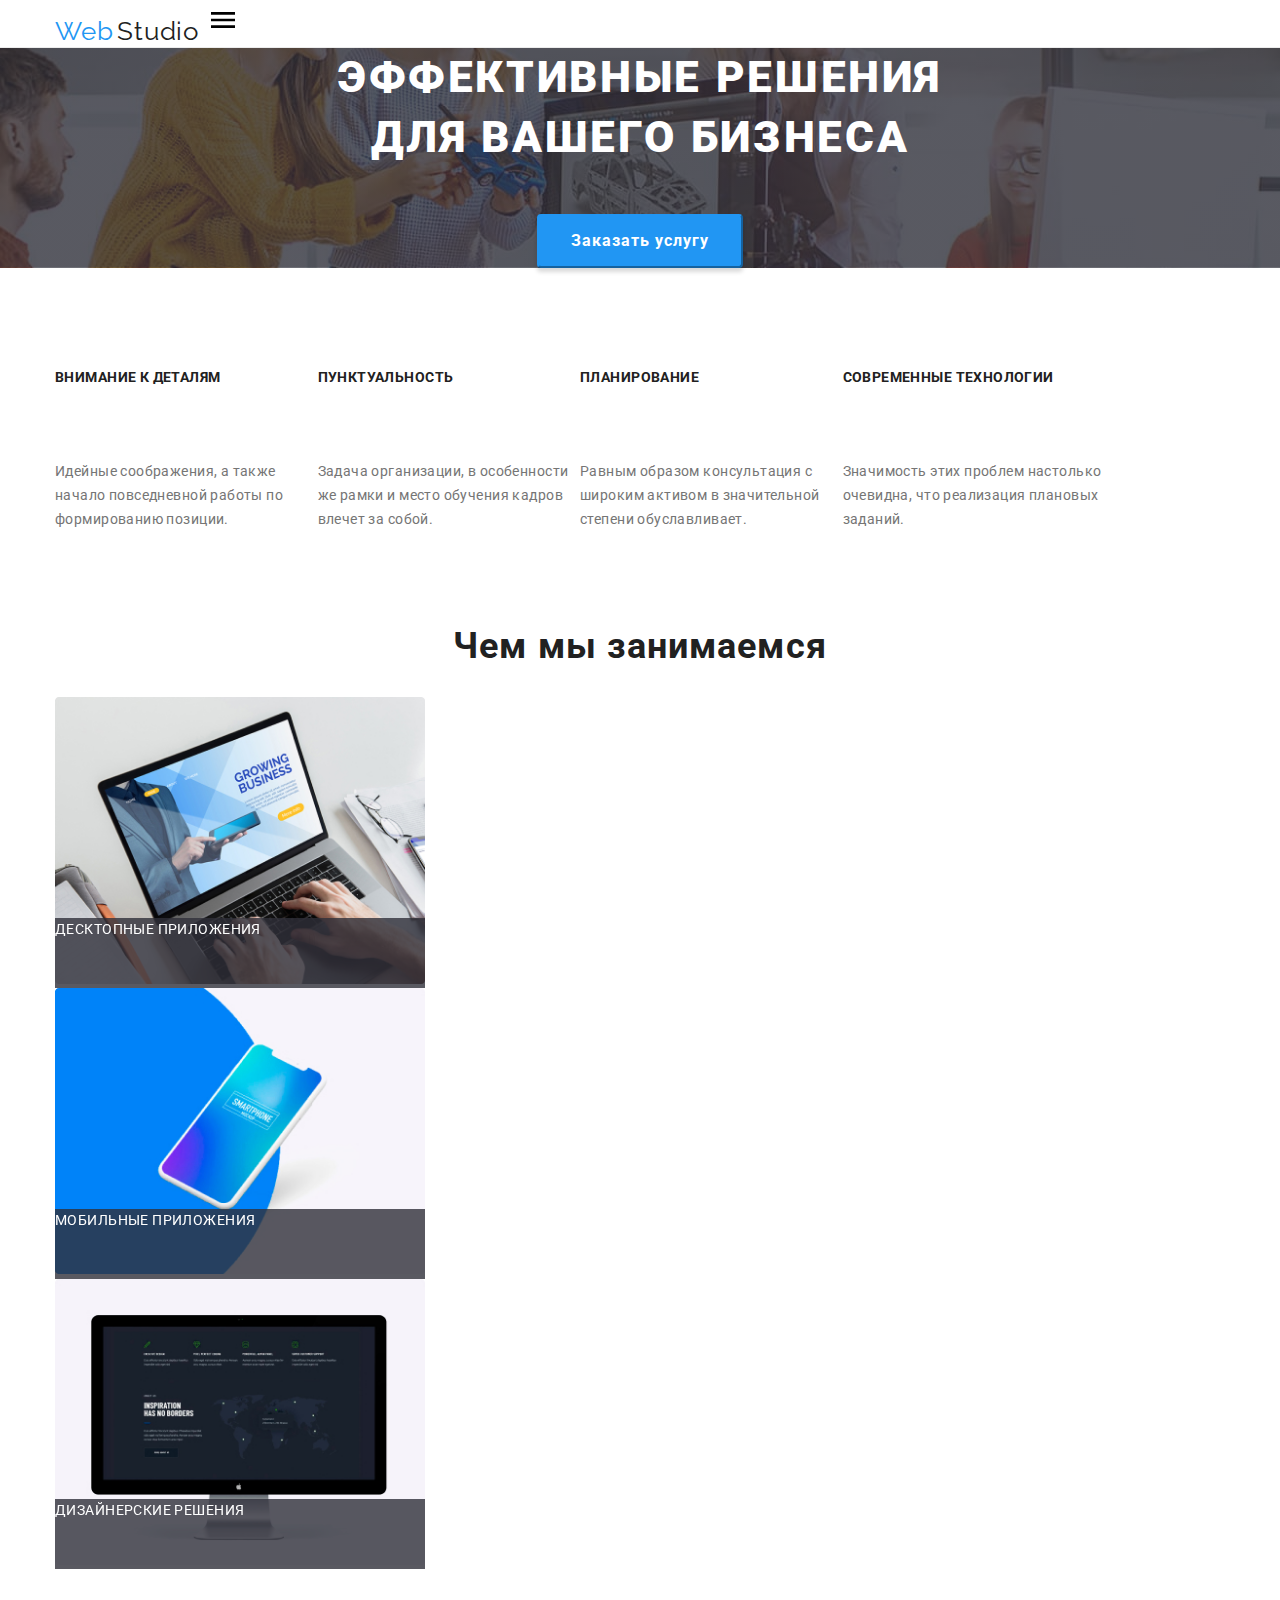
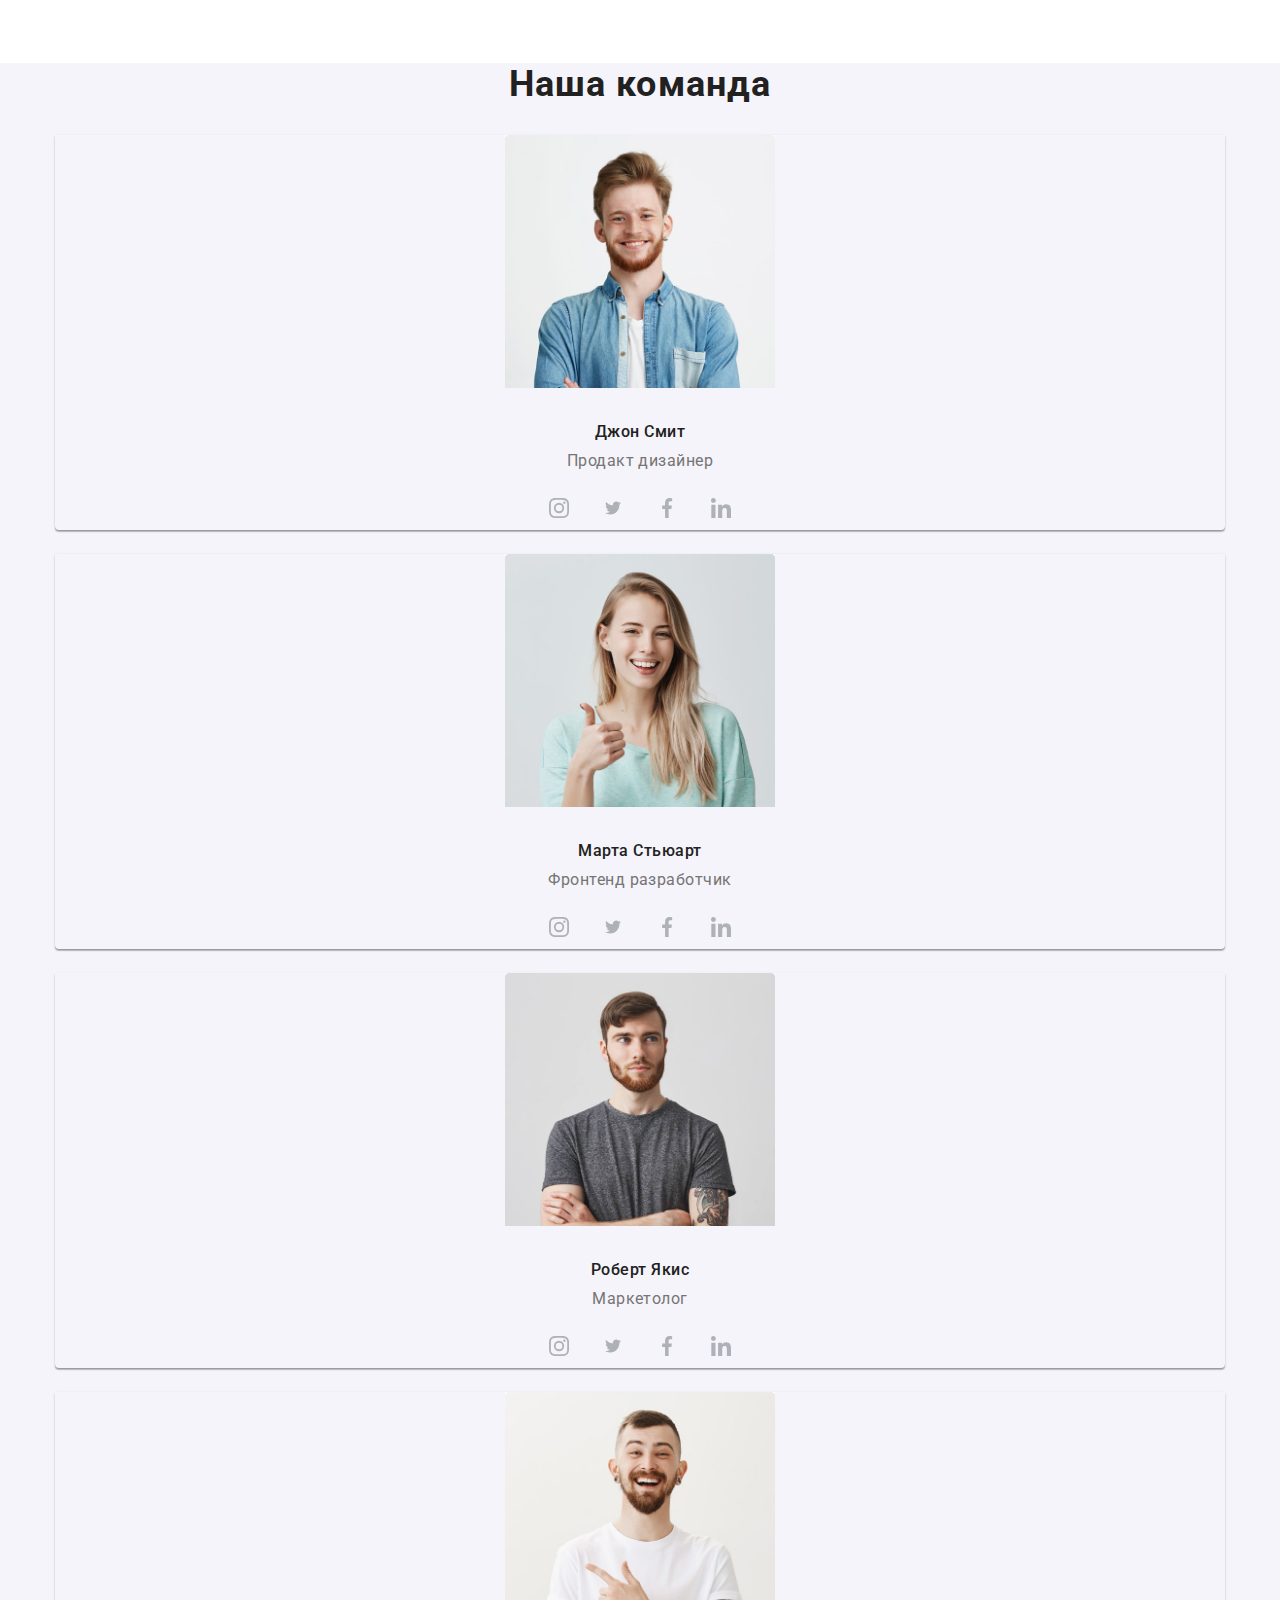
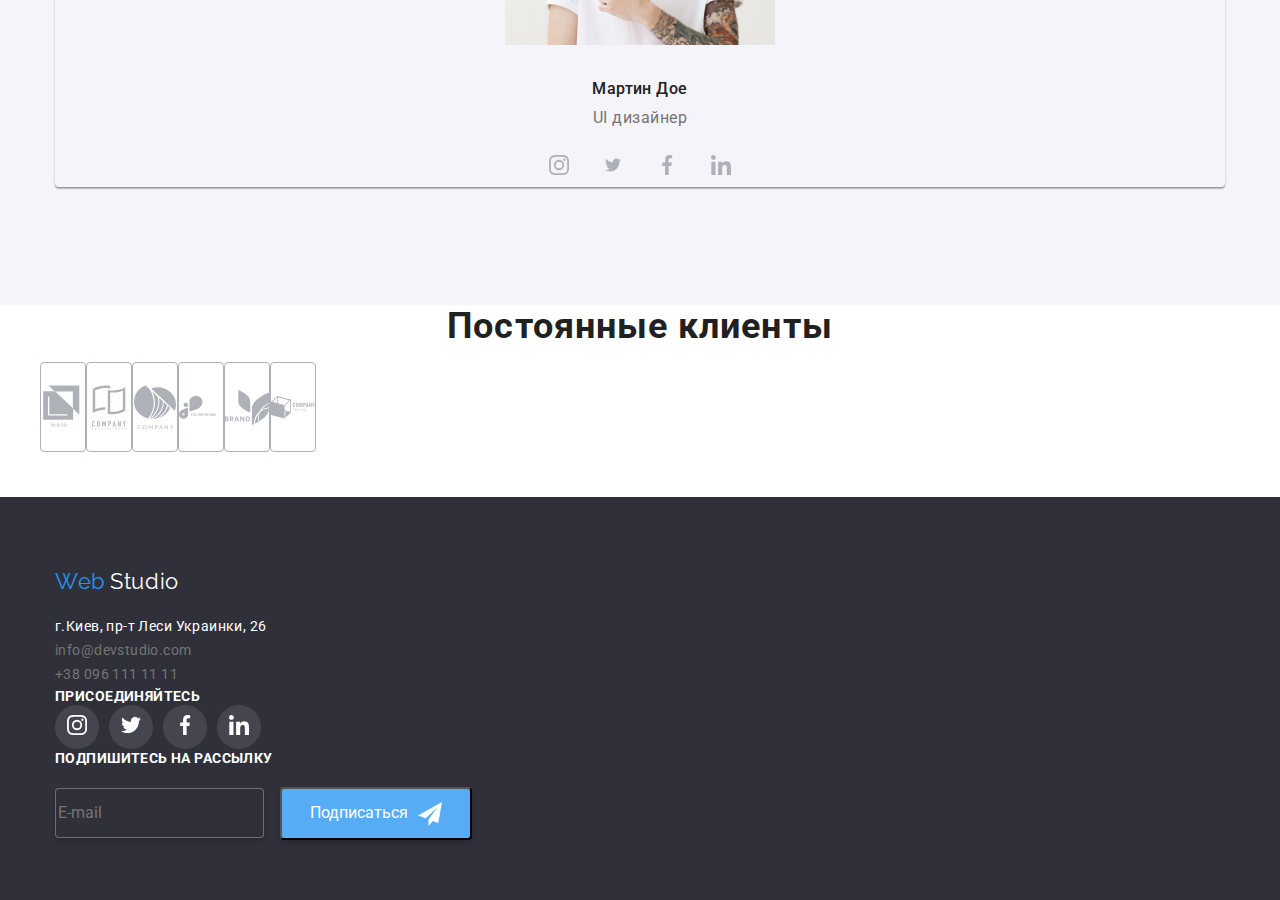
==== index.html @ 60af939c "начало" ====
<!DOCTYPE html>
<html lang="ru">
	<head>
		<meta charset="UTF-8" />
		<meta name="viewport" content="width=device-width, initial-scale=1.0" />
		<title>Web Studio</title>
		<link
			href="https://fonts.googleapis.com/css2?family=Raleway:wght@700&family=Roboto:wght@400;500;700;900&display=swap"
			rel="stylesheet"
		/>
		<link
			rel="stylesheet"
			href="https://cdnjs.cloudflare.com/ajax/libs/modern-normalize/0.6.0/modern-normalize.min.css"
		/>
		<link rel="stylesheet" href="./css/main.min.css" />
	</head>
	<body class="page">
		<header class="page-header">
			<div class="container">
				<nav class="main-nav">
					<a class="main-logo" href="./index.html">
						<span class="logo-partone">Web</span>
						<span class="logo-parttwo">Studio</span>
					</a>
					<button
						type="button"
						class="burger-button"
						aria-expanded="false"
						aria-controls="burger-container"
						data-menu-button
					>
						<svg width="40" height="40" aria-label="Переключатель мобильного меню">
							<use class="burger-menu" href="./images/sprite.svg#icon-menu"></use>
							<use class="burger-close" href="./images/sprite.svg#icon-close"></use>
						</svg>
					</button>
					<div class="burger-container" id="burger-container" data-menu>
						<ul class="site-nav">
							<li class="item"><a href="#" class="link current">Студия</a></li>
							<li class="item">
								<a href="./portfolio.html" class="link">Портфолио</a>
							</li>
							<li class="item"><a href="#" class="link">Контакты</a></li>
						</ul>
						<ul class="auth-nav">
							<li class="itemnav">
								<a href="mailto:info@devstudio.com" class="link">
									<svg class="icon-mail" width="20px" height="20px">
										<use href="./images/sprite.svg#icon-mail"></use>
									</svg>
									info@devstudio.com
								</a>
							</li>
							<li class="itemnav">
								<a href="tel:+380961111111" class="link">
									<svg class="icon-phone" width="20px" height="20px">
										<use href="./images/sprite.svg#icon-phone"></use>
									</svg>
									+38 096 111 11 11
								</a>
							</li>
						</ul>
					</div>
				</nav>
			</div>
		</header>
		<main>
			<!--Герой-->
			<section class="hero">
				<h1 class="hero-title">
					эффективные решения
					<br />
					для вашего бизнеса
				</h1>
				<button class="button" data-modal-open>Заказать услугу</button>
				<div class="backdrop is-hidden" data-modal>
					<div class="modal">
						<span class="modal-title">
							Оставьте свои данные, мы вам перезвоним
						</span>
						<form class="form">
							<label class="form-field">
								<input class="form-input" type="text" name="name" placeholder=" " />
								<span class="form-label">Имя</span>
								<svg class="icon-modal" width="18px" height="18px">
									<use href="./images/sprite-three.svg#icon-person-black"></use>
								</svg>
							</label>
							<label class="form-field">
								<input class="form-input" type="tel" name="tel" placeholder=" " />
								<span class="form-label">Телефон</span>
								<svg class="icon-modal" width="18px" height="18px">
									<use href="./images/sprite-three.svg#icon-phone-black"></use>
								</svg>
							</label>
							<label class="form-field">
								<input class="form-input" type="email" name="mail" placeholder=" " />
								<span class="form-label">Почта</span>
								<svg class="icon-modal" width="18px" height="18px">
									<use href="./images/sprite-three.svg#icon-email-black"></use>
								</svg>
							</label>
							<div>
								<textarea
									class="textarea"
									name="textarea"
									id="textarea"
									cols="30"
									rows="8"
									placeholder="Comments"
								></textarea>
							</div>
							<div class="form-field">
								<label class="checkbox-text">
									<input class="checkbox" type="checkbox" name="policy" />
									<span class="icon-check"></span>
									Соглашаюсь с рассылкой и принимаю&nbsp;
									<a class="contract" href="#">Условия договора</a>
								</label>
							</div>
							<button type="submit" class="send">Отправить</button>
							<button class="close" aria-label="Закрыть модальное окно" data-modal-close>
								<svg class="icon-close">
									<use href="./images/sprite-three.svg#icon-close-black"></use>
								</svg>
							</button>
						</form>
					</div>
				</div>
			</section>

			<!-- Преимущества -->
			<section class="section-feature">
				<div class="container">
					<h2 class="section-title">
						<span class="white-font">Наши преимущества</span>
					</h2>
					<ul class="feature-list">
						<li class="feature-box">
							<h3 class="feature-title">Внимание к деталям</h3>
							<p class="text">
								Идейные соображения, а также начало повседневной работы по формированию позиции.
							</p>
						</li>
						<li class="feature-box">
							<h3 class="feature-title">Пунктуальность</h3>
							<p class="text">
								Задача организации, в особенности же рамки и место обучения кадров влечет за собой.
							</p>
						</li>
						<li class="feature-box">
							<h3 class="feature-title">Планирование</h3>
							<p class="text">
								Равным образом консультация с широким активом в значительной степени обуславливает.
							</p>
						</li>
						<li class="feature-box">
							<h3 class="feature-title">Современные технологии</h3>
							<p class="text">
								Значимость этих проблем настолько очевидна, что реализация плановых заданий.
							</p>
						</li>
					</ul>
				</div>
			</section>

			<!-- Чем мы занимаемся -->
			<section class="section-work">
				<div class="container">
					<h2 class="section-title">Чем мы занимаемся</h2>
					<ul class="work-list">
						<li class="work-box">
							<img src="./images/img-laptop.jpg" alt="Ноутбук" width="370" />
							<p class="work-title">Десктопные приложения</p>
						</li>
						<li class="work-box">
							<img src="./images/img-fone.jpg" alt="Телефон" width="370" />
							<p class="work-title">Мобильные приложения</p>
						</li>
						<li class="work-box">
							<img src="./images/img-computer.jpg" alt="Компьютер" width="370" />
							<p class="work-title">Дизайнерские решения</p>
						</li>
					</ul>
				</div>
			</section>

			<!-- Наша команда -->
			<section class="section-team">
				<div class="container">
					<h2 class="section-title">Наша команда</h2>
					<ul class="team-list">
						<li class="team-card">
							<img src="./images/john.jpg" alt="Джон Смит" width="270" />
							<h3 class="team-title">Джон Смит</h3>
							<p class="team-text">Продакт дизайнер</p>
							<ul class="team-media">
								<li class="icon-media">
									<a href="#" class="social-link" aria-label="Сылка на Instagram">
										<svg class="icon-instagram">
											<use href="./images/sprite.svg#icon-instagram"></use>
										</svg>
									</a>
								</li>
								<li class="icon-media">
									<a href="#" class="social-link" aria-label="Сылка на Twitter">
										<svg class="icon-twitter">
											<use href="./images/sprite.svg#icon-twitter"></use>
										</svg>
									</a>
								</li>
								<li class="icon-media">
									<a href="#" class="social-link" aria-label="Сылка на Facebook">
										<svg class="icon-facebook">
											<use href="./images/sprite.svg#icon-facebook"></use>
										</svg>
									</a>
								</li>
								<li class="icon-media">
									<a href="#" class="social-link" aria-label="Сылка на LinkedIn">
										<svg class="icon-linkedin">
											<use href="./images/sprite.svg#icon-linkedin"></use>
										</svg>
									</a>
								</li>
							</ul>
						</li>
						<li class="team-card">
							<img src="./images/marta.jpg" alt="Марта Стьюарт" width="270" />
							<h3 class="team-title">Марта Стьюарт</h3>
							<p class="team-text">Фронтенд разработчик</p>
							<ul class="team-media">
								<li class="icon-media">
									<a href="#" class="social-link" aria-label="Сылка на Instagram">
										<svg class="icon-instagram">
											<use href="./images/sprite.svg#icon-instagram"></use>
										</svg>
									</a>
								</li>
								<li class="icon-media">
									<a href="#" class="social-link" aria-label="Сылка на Twitter">
										<svg class="icon-twitter">
											<use href="./images/sprite.svg#icon-twitter"></use>
										</svg>
									</a>
								</li>
								<li class="icon-media">
									<a href="#" class="social-link" aria-label="Сылка на Facebook">
										<svg class="icon-facebook">
											<use href="./images/sprite.svg#icon-facebook"></use>
										</svg>
									</a>
								</li>
								<li class="icon-media">
									<a href="#" class="social-link" aria-label="Сылка на LinkedIn">
										<svg class="icon-linkedin">
											<use href="./images/sprite.svg#icon-linkedin"></use>
										</svg>
									</a>
								</li>
							</ul>
						</li>
						<li class="team-card">
							<img src="./images/robert.jpg" alt="Роберт Якис" width="270" />
							<h3 class="team-title">Роберт Якис</h3>
							<p class="team-text">Маркетолог</p>
							<ul class="team-media">
								<li class="icon-media">
									<a href="#" class="social-link" aria-label="Сылка на Instagram">
										<svg class="icon-instagram">
											<use href="./images/sprite.svg#icon-instagram"></use>
										</svg>
									</a>
								</li>
								<li class="icon-media">
									<a href="#" class="social-link" aria-label="Сылка на Twitter">
										<svg class="icon-twitter">
											<use href="./images/sprite.svg#icon-twitter"></use>
										</svg>
									</a>
								</li>
								<li class="icon-media">
									<a href="#" class="social-link" aria-label="Сылка на Facebook">
										<svg class="icon-facebook">
											<use href="./images/sprite.svg#icon-facebook"></use>
										</svg>
									</a>
								</li>
								<li class="icon-media">
									<a href="#" class="social-link" aria-label="Сылка на LinkedIn">
										<svg class="icon-linkedin">
											<use href="./images/sprite.svg#icon-linkedin"></use>
										</svg>
									</a>
								</li>
							</ul>
						</li>
						<li class="team-card">
							<img src="./images/martin.jpg" alt="Мартин Дое" width="270" />
							<h3 class="team-title">Мартин Дое</h3>
							<p class="team-text">UI дизайнер</p>
							<ul class="team-media">
								<li class="icon-media">
									<a href="#" class="social-link" aria-label="Сылка на Instagram">
										<svg class="icon-instagram">
											<use href="./images/sprite.svg#icon-instagram"></use>
										</svg>
									</a>
								</li>
								<li class="icon-media">
									<a href="#" class="social-link" aria-label="Сылка на Twitter">
										<svg class="icon-twitter">
											<use href="./images/sprite.svg#icon-twitter"></use>
										</svg>
									</a>
								</li>
								<li class="icon-media">
									<a href="#" class="social-link" aria-label="Сылка на Facebook">
										<svg class="icon-facebook">
											<use href="./images/sprite.svg#icon-facebook"></use>
										</svg>
									</a>
								</li>
								<li class="icon-media">
									<a href="#" class="social-link" aria-label="Сылка на LinkedIn">
										<svg class="icon-linkedin">
											<use href="./images/sprite.svg#icon-linkedin"></use>
										</svg>
									</a>
								</li>
							</ul>
						</li>
					</ul>
				</div>
			</section>

			<!-- Клиенты -->
			<section class="section-clients">
				<div class="container">
					<h2 class="section-title">Постоянные клиенты</h2>
					<ul class="clients-list">
						<li class="clients-box">
							<a class="clients-logo" href="#" aria-label="Клиент 1">
								<svg class="icon-client-one" width="44px" height="49px">
									<use href="./images/sprite.svg#icon-client-one"></use>
								</svg>
							</a>
						</li>
						<li class="clients-box">
							<a class="clients-logo" href="#" aria-label="Клиент 2">
								<svg class="icon-client-two" width="44px" height="49px">
									<use href="./images/sprite.svg#icon-client-two"></use>
								</svg>
							</a>
						</li>
						<li class="clients-box">
							<a class="clients-logo" href="#" aria-label="Клиент 3">
								<svg class="icon-client-three" width="44px" height="49px">
									<use href="./images/sprite.svg#icon-client-three"></use>
								</svg>
							</a>
						</li>
						<li class="clients-box">
							<a class="clients-logo" href="#" aria-label="Клиент 4">
								<svg class="icon-client-four" width="44px" height="49px">
									<use href="./images/sprite.svg#icon-client-four"></use>
								</svg>
							</a>
						</li>
						<li class="clients-box">
							<a class="clients-logo" href="#" aria-label="Клиент 5">
								<svg class="icon-client-five" width="44px" height="49px">
									<use href="./images/sprite.svg#icon-client-five"></use>
								</svg>
							</a>
						</li>
						<li class="clients-box">
							<a class="clients-logo" href="#" aria-label="Клиент 6">
								<svg class="icon-client-six" width="44px" height="49px">
									<use href="./images/sprite.svg#icon-client-six"></use>
								</svg>
							</a>
						</li>
					</ul>
				</div>
			</section>
		</main>

		<!-- Подвал -->
		<footer class="footer">
			<div class="container">
				<div class="address">
					<div class="footer-address">
						<a class="footer-logo" href="./index.html">
							<span class="logo-partone-bottom">Web</span>
							<span class="revtext-color">Studio</span>
						</a>
						<address>
							<p class="footer-text">г.Киев, пр-т Леси Украинки, 26</p>
						</address>
						<address>
							<a href="mailto:info@devstudio.com" class="link">info@devstudio.com</a>
							<br />
							<a href="tel:+380961111111" class="link">+38 096 111 11 11</a>
						</address>
					</div>
					<div class="footer-media">
						<b class="media-title">Присоединяйтесь</b>
						<ul class="media-connect">
							<li class="connect-link">
								<a href="#" class="footer-link" aria-label="Сылка на Instagram">
									<svg class="instagram-footer">
										<use href="./images/sprite-footer.svg#icon-instagram-footer"></use>
									</svg>
								</a>
							</li>
							<li class="connect-link">
								<a href="#" class="footer-link" aria-label="Сылка на Twitter">
									<svg class="twitter-footer">
										<use href="./images/sprite-footer.svg#icon-twitter-footer"></use>
									</svg>
								</a>
							</li>
							<li class="connect-link">
								<a href="#" class="footer-link" aria-label="Сылка на Facebook">
									<svg class="facebook-footer">
										<use href="./images/sprite-footer.svg#icon-facebook-footer"></use>
									</svg>
								</a>
							</li>
							<li class="connect-link">
								<a href="#" class="footer-link" aria-label="Сылка на LinkedIn">
									<svg class="linkedin-footer">
										<use href="./images/sprite-footer.svg#icon-linkedin-footer"></use>
									</svg>
								</a>
							</li>
						</ul>
					</div>
					<div class="footer-join">
						<b class="join-title">Подпишитесь на рассылку</b>
						<div>
							<label><input class="footer-input" type="email" name="mail" placeholder="E-mail" /></label>
							<button type="submit" class="join-send">
								Подписаться
								<svg class="join-icon">
									<use href="./images/sprite-three.svg#icon-icon-send"></use>
								</svg>
							</button>
						</div>
					</div>
				</div>
			</div>
		</footer>
		<script src="./js/burger.js"></script>
		<script src="./js/modal.js"></script>
	</body>
</html>
---- css/main.min.css ----
body{margin:0;font-family:Roboto, sans-serif}a{text-decoration:none}ul{list-style-type:none;margin-top:0px;margin-bottom:0px;-webkit-padding-start:0px;padding-inline-start:0px}img{margin-bottom:0px}.text{margin-top:0;margin-bottom:0;font-weight:400;font-size:14px;line-height:1.71;letter-spacing:0.03em}.container{padding-left:15px;padding-right:15px;margin-left:auto;margin-right:auto}@media screen and (min-width: 480px){.container{width:480px}}@media screen and (min-width: 768px){.container{width:768px}}@media screen and (min-width: 1200px){.container{width:1200px}}.page-header{border-bottom:1px solid #ececec}.main-nav{position:relative}@media screen and (max-width: 767px){.main-nav{display:-webkit-box;display:-ms-flexbox;display:flex;-webkit-box-align:center;-ms-flex-align:center;align-items:center;-webkit-box-pack:justify;-ms-flex-pack:justify;justify-content:space-between}}@media screen and (max-width: 1199px){.main-logo{padding-top:15px;padding-bottom:15px}}@media screen and (min-width: 1200px){.main-logo{padding-top:24px;padding-bottom:25px}}.logo-partone{color:#2196f3;font-family:Raleway, sans-serif}@media screen and (max-width: 1199px){.logo-partone{font-size:24px;line-height:1.17;letter-spacing:0.03em}}@media screen and (min-width: 1200px){.logo-partone{font-size:26px;line-height:1.19;letter-spacing:0.03em}}.logo-parttwo{color:#212121;font-family:Raleway, sans-serif}@media screen and (max-width: 1199px){.logo-parttwo{font-size:24px;line-height:1.17;letter-spacing:0.03em}}@media screen and (min-width: 1200px){.logo-parttwo{font-size:26px;line-height:1.19;letter-spacing:0.03em}}.burger-button{display:-webkit-inline-box;display:-ms-inline-flexbox;display:inline-flex;padding:0;border:none;background-color:transparent}.burger-button:hover{fill:#2196f3}.burger-button .burger-close{display:none}.burger-button.is-open .burger-close{display:block}.burger-button.is-open .burger-menu{display:none}.burger-container{display:none;position:absolute;top:100%;background-color:#fff;-webkit-box-shadow:0px 1px 3px rgba(0,0,0,0.16),0px 2px 4px rgba(0,0,0,0.08),0px 4px 8px rgba(0,0,0,0.04);box-shadow:0px 1px 3px rgba(0,0,0,0.16),0px 2px 4px rgba(0,0,0,0.08),0px 4px 8px rgba(0,0,0,0.04)}.burger-container.is-open{display:block;width:100%;text-align:center}.site-nav{display:block;padding-top:40px;padding-bottom:40px}.item{padding-top:20px;padding-bottom:20px}.item .link{color:#212121;font-weight:500;font-size:14px;line-height:1.14;letter-spacing:0.02em}.item .link:hover,.item .link:focus{color:#2196f3;-webkit-transition:250ms cubic-bezier(0.4, 0, 0.2, 1);transition:250ms cubic-bezier(0.4, 0, 0.2, 1)}.link.current{position:relative;padding-bottom:8px;color:#2196f3}.link.current::after{content:"";position:absolute;width:100%;height:4px;left:0;bottom:0;border-radius:2px;background-color:#2196f3}.auth-nav{display:block;padding-bottom:60px}.itemnav:not(:last-child){padding-bottom:16px}.itemnav .link{display:-webkit-box;display:-ms-flexbox;display:flex;-webkit-box-align:center;-ms-flex-align:center;align-items:center;-webkit-box-pack:center;-ms-flex-pack:center;justify-content:center;color:#757575;font-weight:500;font-size:14px;line-height:1.14;letter-spacing:0.02em}.itemnav .link:hover,.itemnav .link:focus{color:#2196f3;-webkit-transition:250ms cubic-bezier(0.4, 0, 0.2, 1);transition:250ms cubic-bezier(0.4, 0, 0.2, 1)}.icon-mail{margin-right:10px;fill:#757575}.icon-phone{margin-right:10px;fill:#757575}.itemnav .link:hover .icon-mail{fill:#2196f3;-webkit-transition:250ms cubic-bezier(0.4, 0, 0.2, 1);transition:250ms cubic-bezier(0.4, 0, 0.2, 1)}.itemnav .link:hover .icon-phone{fill:#2196f3;-webkit-transition:250ms cubic-bezier(0.4, 0, 0.2, 1);transition:250ms cubic-bezier(0.4, 0, 0.2, 1)}.hero{-webkit-box-orient:vertical;-webkit-box-direction:normal;-ms-flex-direction:column;flex-direction:column;background-color:rgba(47,48,58,0.8);text-align:center;-webkit-box-align:center;-ms-flex-align:center;align-items:center;-webkit-box-pack:center;-ms-flex-pack:center;justify-content:center;max-width:100%;margin-left:auto;margin-right:auto;background-image:-webkit-gradient(linear, left top, right top, from(rgba(47,48,58,0.8)), to(rgba(47,48,58,0.8))),url(../images/header.jpg);background-image:linear-gradient(to right, rgba(47,48,58,0.8), rgba(47,48,58,0.8)),url(../images/header.jpg);background-position:50% 50%}.hero-title{margin:0;color:#fff;font-weight:900}@media screen and (max-width: 1199px){.hero-title{font-size:26px;line-height:1.62;letter-spacing:0.06em;text-transform:uppercase}}@media screen and (min-width: 1200px){.hero-title{margin-top:118;margin-bottom:46px;font-size:44px;line-height:1.36;letter-spacing:0.06em;text-transform:uppercase}}.button{padding:10px 32px;color:#fff;background-color:#2196f3;border-radius:4px;border-color:#2196f3;-webkit-box-shadow:0px 4px 4px rgba(0,0,0,0.15);box-shadow:0px 4px 4px rgba(0,0,0,0.15);font-weight:bold;font-size:16px;line-height:1.88;text-align:center;letter-spacing:0.06em;cursor:pointer}.button:hover,.button:focus{background-color:#0a40f3;border-color:#0a40f3;-webkit-transition:250ms cubic-bezier(0.4, 0, 0.2, 1);transition:250ms cubic-bezier(0.4, 0, 0.2, 1)}.backdrop{position:fixed;top:0;left:0;width:100%;height:100%;padding-top:93px;padding-right:15px;padding-left:15px;background-color:rgba(0,0,0,0.2);opacity:1;-webkit-transition:opacity 250ms cubic-bezier(0.4, 0, 0.2, 1);transition:opacity 250ms cubic-bezier(0.4, 0, 0.2, 1);overflow-y:scroll}.backdrop.is-hidden{opacity:0;pointer-events:none}.backdrop.is-hidden .modal{-webkit-transform:translate(-50%, -50%) scale(1.3);transform:translate(-50%, -50%) scale(1.3)}.modal{position:absolute;top:50%;left:50%;-webkit-transform:translate(-50%, -50%) scale(1);transform:translate(-50%, -50%) scale(1);-webkit-transition:-webkit-transform 250ms cubic-bezier(0.4, 0, 0.2, 1);transition:-webkit-transform 250ms cubic-bezier(0.4, 0, 0.2, 1);transition:transform 250ms cubic-bezier(0.4, 0, 0.2, 1);transition:transform 250ms cubic-bezier(0.4, 0, 0.2, 1), -webkit-transform 250ms cubic-bezier(0.4, 0, 0.2, 1);background-color:#fff;padding-top:40px;padding-bottom:40px;padding-left:41px;padding-right:39px;-webkit-box-shadow:0px 2px 1px rgba(0,0,0,0.2),0px 1px 1px rgba(0,0,0,0.14),0px 1px 3px rgba(0,0,0,0.12);box-shadow:0px 2px 1px rgba(0,0,0,0.2),0px 1px 1px rgba(0,0,0,0.14),0px 1px 3px rgba(0,0,0,0.12);border-radius:4px}@media screen and (min-width: 480px){.modal{width:450px}}.modal-title{font-size:20px;font-weight:700;line-height:1.5;letter-spacing:0.03em}.form{margin-top:30px}.form-field{position:relative;display:-webkit-box;display:-ms-flexbox;display:flex;-webkit-box-align:baseline;-ms-flex-align:baseline;align-items:baseline;margin-bottom:28px}.form-input{width:100%;margin:0;padding:12px 10px 12px 42px;font:inherit;border-radius:4px;border:1px solid rgba(33,33,33,0.2)}.form-label{position:absolute;top:50%;left:42px;-webkit-transform:translateY(-50%);transform:translateY(-50%);-webkit-transition:250ms cubic-bezier(0.4, 0, 0.2, 1);transition:250ms cubic-bezier(0.4, 0, 0.2, 1);font-size:14px;line-height:1.14px;letter-spacing:0.01em}.form-label:hover,.form-label:focus{color:#2196f3}.icon-modal{position:absolute;left:19px;top:50%;-webkit-transform:translateY(-50%);transform:translateY(-50%)}.form-field:focus-within>.icon-modal{fill:#2196f3}.form-field:focus-within>.form-label{top:-10px;left:19px;color:#2196f3}.form-field:hover .form-input,.form-field:focus .form-input{border:1px solid #2196f3;outline:none}.form-input:not(:placeholder-shown)+.form-label{top:-10px;left:19px}.textarea{width:100%;height:120px;margin-top:0;margin-bottom:20px;padding:12px 16px}.checkbox{-webkit-appearance:none;-moz-appearance:none;appearance:none;position:absolute}.send{min-width:200px;min-height:50px;padding:10px 55px;margin:0em;background-color:#188ce8;-webkit-box-shadow:0px 4px 4px rgba(0,0,0,0.15);box-shadow:0px 4px 4px rgba(0,0,0,0.15);border:none;border-radius:4px;font-weight:700;font-size:16px;line-height:1.88;text-align:center;letter-spacing:0.06em;color:#fff;cursor:pointer}.checkbox-text{display:-webkit-box;display:-ms-flexbox;display:flex;-webkit-box-align:center;-ms-flex-align:center;align-items:center;font-family:Roboto, sans-serif;font-size:14px;font-weight:400;text-align:center;line-height:1.71;letter-spacing:0.03em}.icon-check{display:inline-block;width:16px;height:15px;margin-right:9px;border-radius:2px;border:2px solid #212121}.checkbox:checked+.icon-check{border-color:#2196f3;background-color:#2196f3;background-image:url(../images/check.svg);background-size:contain;background-origin:border-box}.contract{text-decoration:underline;color:#2196f3;font-family:Roboto, sans-serif;font-size:14px;font-weight:400;text-align:right;line-height:1.71;letter-spacing:0.03em}.close{position:absolute;top:8px;right:8px;padding:0;margin:0;width:30px;height:30px;border-radius:50%;border:1px solid rgba(0,0,0,0.1);background-color:#fff;outline:none;cursor:pointer}.close:hover,.close:focus{fill:#2196f3}.icon-close{width:11px;height:11px}.section-feature{padding-bottom:94px}.section-work{padding-bottom:94px}@media screen and (max-width: 1199px){.section-work{display:none}}.section-clients{padding-bottom:60px}.section-title{margin-top:0;color:#212121;font-weight:700;font-size:36px;line-height:1.17;text-align:center;letter-spacing:0.03em}@media screen and (min-width: 768px){.feature-list{display:-webkit-box;display:-ms-flexbox;display:flex;-ms-flex-wrap:wrap;flex-wrap:wrap}}.white-font{color:#fff}@media screen and (min-width: 768px){.feature-box{display:-webkit-box;display:-ms-flexbox;display:flex;-ms-flex-wrap:wrap;flex-wrap:wrap;width:calc((100% - 2 * 30px) / 2)}}@media screen and (min-width: 1200px){.feature-box{display:-webkit-box;display:-ms-flexbox;display:flex;-ms-flex-wrap:wrap;flex-wrap:wrap;width:calc((100% - 4 * 30px) / 4)}}@media screen and (max-width: 767px){.feature-box:not(:last-child){margin-bottom:30px}}.feature-box::before{display:block;content:"";height:120px;background-color:#f5f4fa;background-size:auto;background-position:center;background-repeat:no-repeat}.feature-box:nth-child(1)::before{background-image:url(../../css/imgcss/antenna.svg)}.feature-box:nth-child(2)::before{background-image:url(../../css/imgcss/clock.svg)}.feature-box:nth-child(3)::before{background-image:url(../../css/imgcss/diagram.svg)}.feature-box:nth-child(4)::before{background-image:url(../../css/imgcss/astronaut.svg)}.feature-title{text-align:center;margin-top:30px;margin-bottom:10px;color:#212121;font-weight:700;font-size:14px;line-height:1.14;letter-spacing:0.03em;text-transform:uppercase}.feature-list .text{color:#757575;font-weight:normal;font-size:14px;line-height:1.71;letter-spacing:0.03em}.work-box{position:relative;width:calc((100% - 2 * 30px) / 3)}.work-box:not(:last-child){margin-right:30px}.work-title{position:absolute;left:0;bottom:0;width:100%;height:70px;margin:0px;color:#fff;background-color:rgba(47,48,58,0.8);font-size:14px;line-height:1.71;letter-spacing:0.03em;text-transform:uppercase}.section-team{padding-bottom:94px;background-color:#f5f4fa}.team-list{text-align:center}.team-card{display:block;-webkit-box-shadow:0px 2px 1px rgba(0,0,0,0.2),0px 1px 1px rgba(0,0,0,0.14),0px 1px 3px rgba(0,0,0,0.12);box-shadow:0px 2px 1px rgba(0,0,0,0.2),0px 1px 1px rgba(0,0,0,0.14),0px 1px 3px rgba(0,0,0,0.12);border-radius:0px 0px 4px 4px}.team-title{margin-top:30px;margin-bottom:10px;color:#212121;font-weight:500;font-size:16px;line-height:1.19;letter-spacing:0.03em}.team-text{margin-top:0px;margin-bottom:16px;color:#757575;font-weight:400;font-size:16px;line-height:1.19;letter-spacing:0.03em}.team-media{display:-webkit-box;display:-ms-flexbox;display:flex;-webkit-box-pack:center;-ms-flex-pack:center;justify-content:center;margin-bottom:24px}.icon-media:not(:last-child){margin-right:10px}.social-link{display:-webkit-box;display:-ms-flexbox;display:flex;-webkit-box-pack:center;-ms-flex-pack:center;justify-content:center;-webkit-box-align:center;-ms-flex-align:center;align-items:center;width:44px;height:44px;border-radius:50%}.social-link:hover{background-color:#2196f3;-webkit-transition:250ms cubic-bezier(0.4, 0, 0.2, 1);transition:250ms cubic-bezier(0.4, 0, 0.2, 1)}.social-link:hover .icon-instagram{fill:#ffffff}.social-link:hover .icon-twitter{fill:#ffffff}.social-link:hover .icon-facebook{fill:#ffffff}.social-link:hover .icon-linkedin{fill:#ffffff}.icon-instagram{width:20px;height:20px;fill:#afb1b8}.icon-twitter{width:20px;height:16px;fill:#afb1b8}.icon-facebook{width:20px;height:20px;fill:#afb1b8}.icon-linkedin{width:20px;height:20px;fill:#afb1b8}.clients-list{display:-webkit-box;display:-ms-flexbox;display:flex;-ms-flex-wrap:wrap;flex-wrap:wrap;margin:-15px}@media screen and (max-width: 767px){.clients-box{width:calc((100% - 4 * 15px) / 2);margin:15px}}.clients-logo{display:-webkit-box;display:-ms-flexbox;display:flex;-webkit-box-align:center;-ms-flex-align:center;align-items:center;-webkit-box-pack:center;-ms-flex-pack:center;justify-content:center;fill:#afb1b8;border:1px solid #afb1b8;border-radius:4px;height:90px}.clients-logo:hover{border:1px solid #2196f3;fill:#2196f3;-webkit-transition:250ms cubic-bezier(0.4, 0, 0.2, 1);transition:250ms cubic-bezier(0.4, 0, 0.2, 1)}address{font-style:normal}.footer{padding-top:72px;padding-bottom:60px;background-color:#2f303a}.logo-partone-bottom{color:#2196f3;font-family:Raleway, sans-serif;font-size:22px;line-height:1.18;letter-spacing:0.03em}.revtext-color{color:#fff;font-family:Raleway, sans-serif;font-size:22px;line-height:1.18;letter-spacing:0.03em}.footer-join{width:100%}.footer-text{margin-top:20px;margin-bottom:0px;padding:0;color:#ffffff;font-weight:400;font-size:14px;line-height:1.71;letter-spacing:0.03em}.address .link{margin-top:9px;color:#757575;font-weight:400;font-size:14px;line-height:1.71;letter-spacing:0.03em}.address .link:hover{-webkit-transition:250ms cubic-bezier(0.4, 0, 0.2, 1);transition:250ms cubic-bezier(0.4, 0, 0.2, 1);color:#2196f3}.media-title{margin-bottom:20px;color:#ffffff;font-weight:bold;font-size:14px;line-height:1.14;letter-spacing:0.03em;text-transform:uppercase}.media-connect{display:-webkit-box;display:-ms-flexbox;display:flex;-webkit-box-align:center;-ms-flex-align:center;align-items:center;-webkit-transition:250ms cubic-bezier(0.4, 0, 0.2, 1);transition:250ms cubic-bezier(0.4, 0, 0.2, 1)}.connect-link{display:-webkit-box;display:-ms-flexbox;display:flex;-webkit-box-pack:center;-ms-flex-pack:center;justify-content:center;-webkit-box-align:center;-ms-flex-align:center;align-items:center;width:44px;height:44px;border-radius:50%;background:rgba(255,255,255,0.1);-webkit-transition:250ms cubic-bezier(0.4, 0, 0.2, 1);transition:250ms cubic-bezier(0.4, 0, 0.2, 1)}.connect-link:not(:last-child){margin-right:10px}.connect-link:hover{background-color:#2196f3}.instagram-footer{width:20px;height:20px;fill:#ffffff}.twitter-footer{width:20px;height:20px;fill:#ffffff}.facebook-footer{width:20px;height:20px;fill:#ffffff}.linkedin-footer{width:20px;height:20px;fill:#ffffff}.join-title{display:inline-block;margin-bottom:20px;color:#fff;font-weight:bold;font-size:14px;line-height:1.14;letter-spacing:0.03em;text-transform:uppercase}.footer-input{height:50px;border:1px solid rgba(255,255,255,0.3);-webkit-box-shadow:0px 4px 4px rgba(0,0,0,0.15);box-shadow:0px 4px 4px rgba(0,0,0,0.15);border-radius:4px;background-color:#2f303a;color:#fff}.join-send{display:-webkit-inline-box;display:-ms-inline-flexbox;display:inline-flex;-webkit-box-align:center;-ms-flex-align:center;align-items:center;margin-left:12px;padding:10px 28px;background-color:#56adf5;-webkit-box-shadow:0px 4px 4px rgba(0,0,0,0.15);box-shadow:0px 4px 4px rgba(0,0,0,0.15);border-radius:4px;color:#fff;font-size:16px;line-height:1.81;cursor:pointer}.join-send:hover,.join-send:focus{background-color:#0a40f3;-webkit-transition:250ms cubic-bezier(0.4, 0, 0.2, 1);transition:250ms cubic-bezier(0.4, 0, 0.2, 1)}.join-icon{fill:#fff;width:24px;height:24px;margin-left:10px}
/*# sourceMappingURL=main.min.css.map */
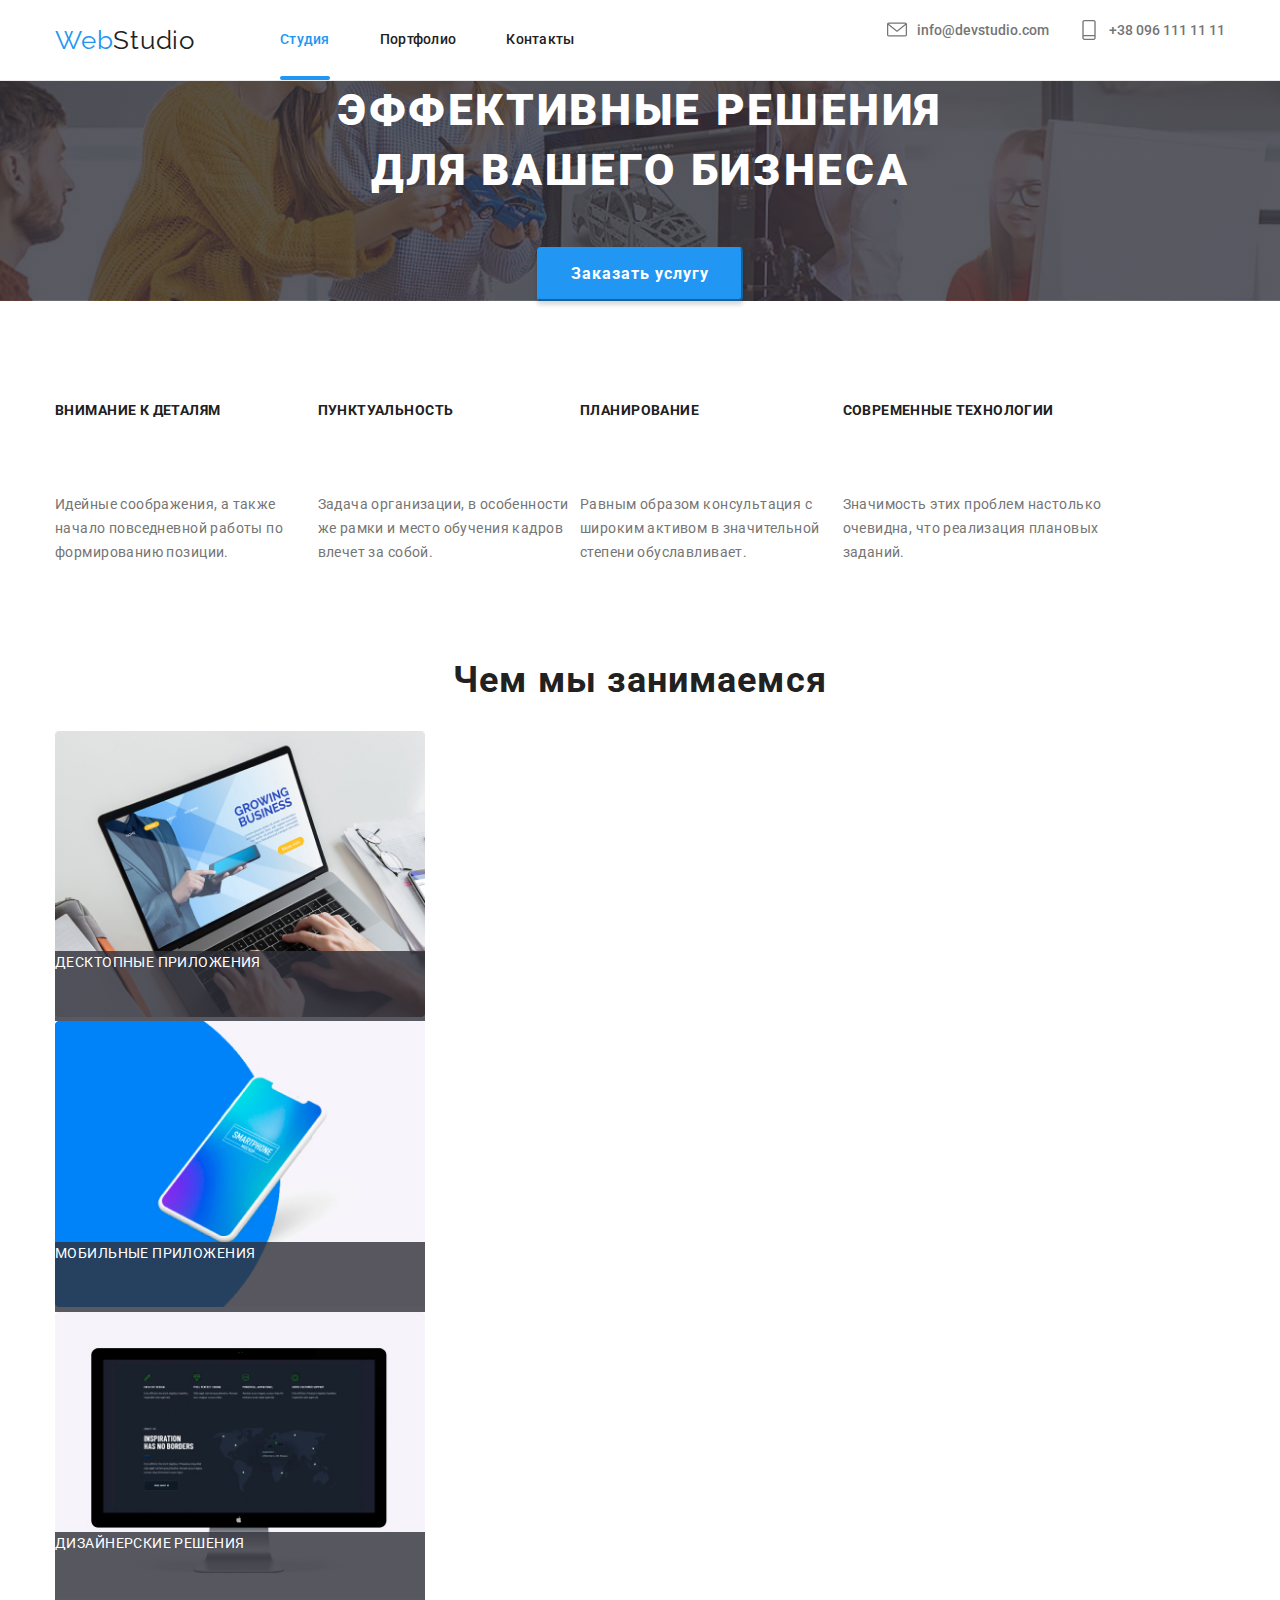
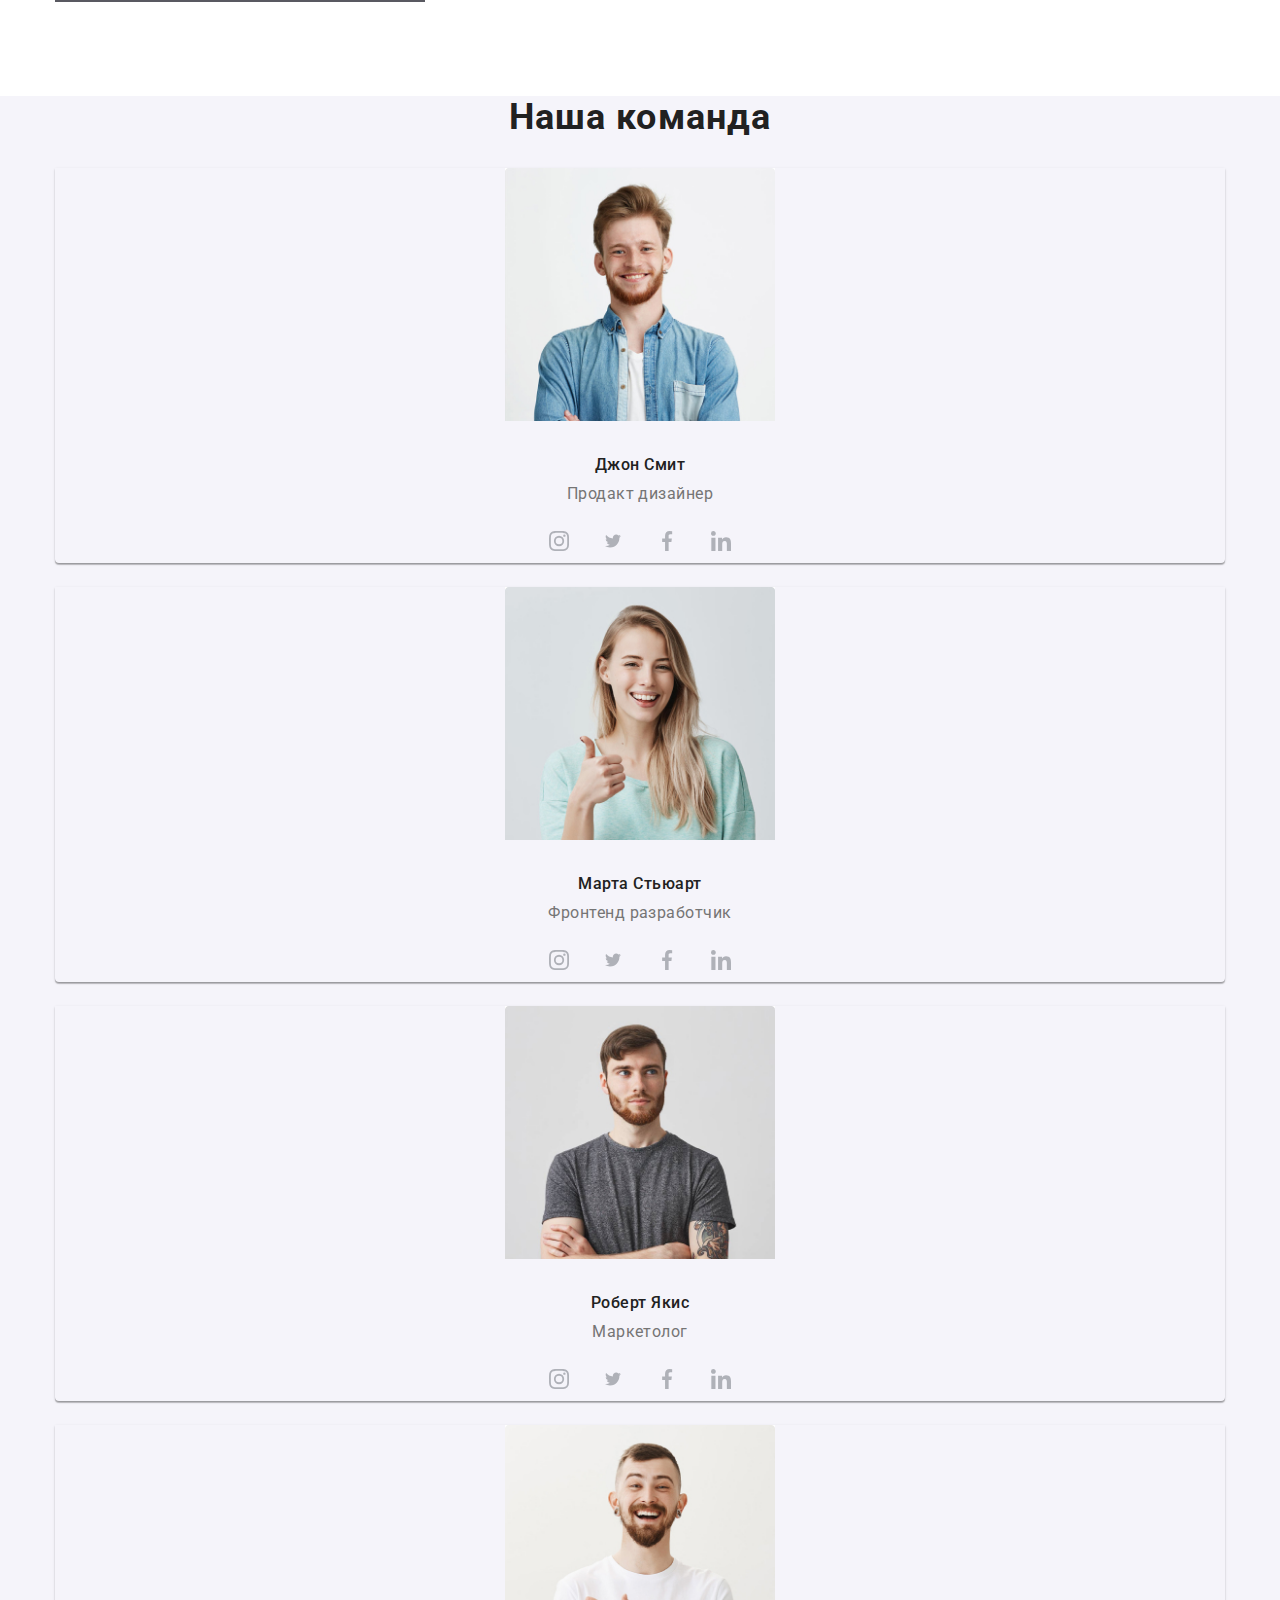
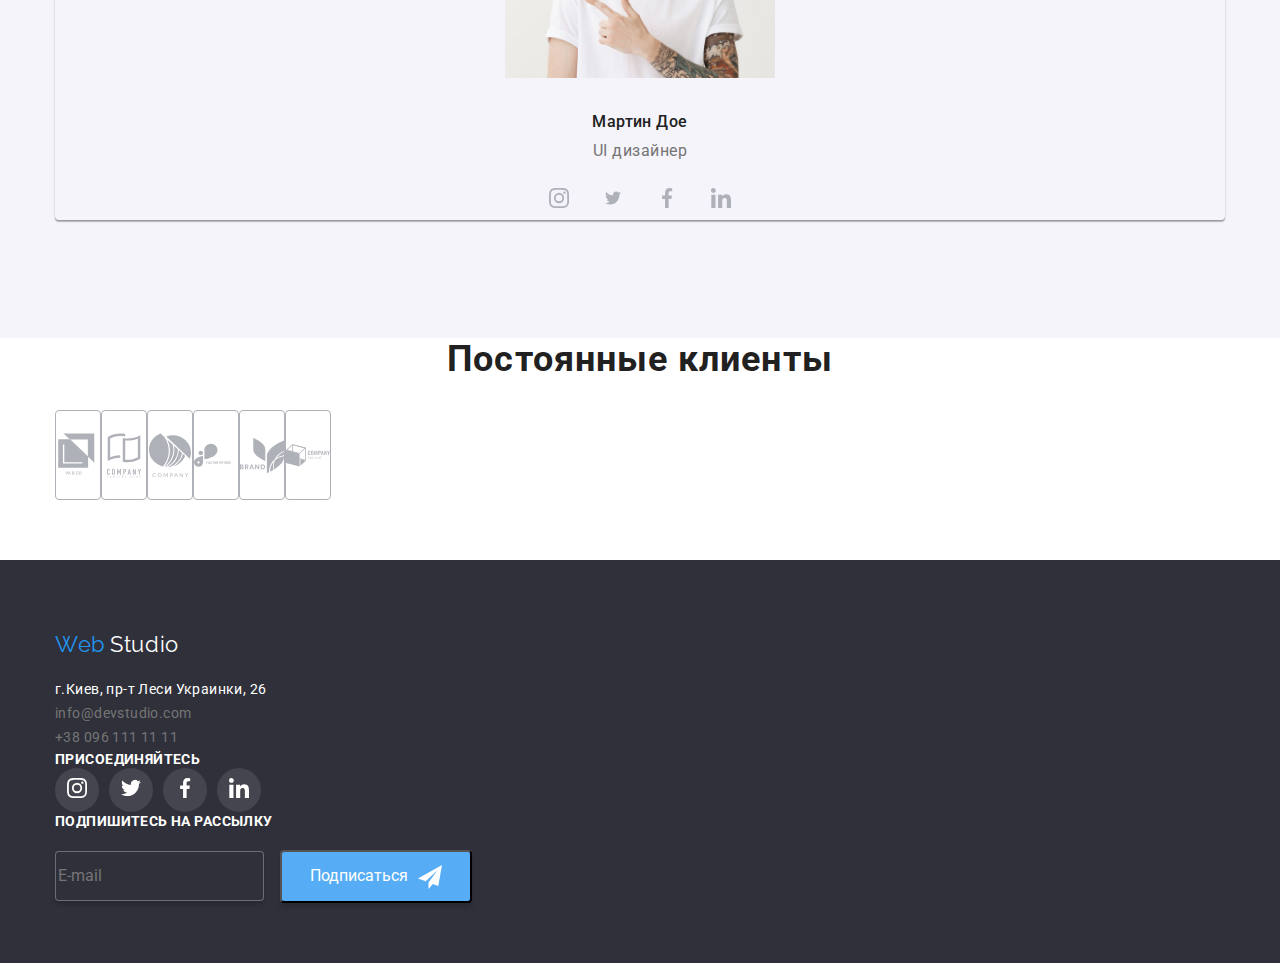
==== commit d3ce3ed6: "добавлен хедер" ====
--- a/index.html
+++ b/index.html
@@ -73,60 +73,6 @@
 					для вашего бизнеса
 				</h1>
 				<button class="button" data-modal-open>Заказать услугу</button>
-				<div class="backdrop is-hidden" data-modal>
-					<div class="modal">
-						<span class="modal-title">
-							Оставьте свои данные, мы вам перезвоним
-						</span>
-						<form class="form">
-							<label class="form-field">
-								<input class="form-input" type="text" name="name" placeholder=" " />
-								<span class="form-label">Имя</span>
-								<svg class="icon-modal" width="18px" height="18px">
-									<use href="./images/sprite-three.svg#icon-person-black"></use>
-								</svg>
-							</label>
-							<label class="form-field">
-								<input class="form-input" type="tel" name="tel" placeholder=" " />
-								<span class="form-label">Телефон</span>
-								<svg class="icon-modal" width="18px" height="18px">
-									<use href="./images/sprite-three.svg#icon-phone-black"></use>
-								</svg>
-							</label>
-							<label class="form-field">
-								<input class="form-input" type="email" name="mail" placeholder=" " />
-								<span class="form-label">Почта</span>
-								<svg class="icon-modal" width="18px" height="18px">
-									<use href="./images/sprite-three.svg#icon-email-black"></use>
-								</svg>
-							</label>
-							<div>
-								<textarea
-									class="textarea"
-									name="textarea"
-									id="textarea"
-									cols="30"
-									rows="8"
-									placeholder="Comments"
-								></textarea>
-							</div>
-							<div class="form-field">
-								<label class="checkbox-text">
-									<input class="checkbox" type="checkbox" name="policy" />
-									<span class="icon-check"></span>
-									Соглашаюсь с рассылкой и принимаю&nbsp;
-									<a class="contract" href="#">Условия договора</a>
-								</label>
-							</div>
-							<button type="submit" class="send">Отправить</button>
-							<button class="close" aria-label="Закрыть модальное окно" data-modal-close>
-								<svg class="icon-close">
-									<use href="./images/sprite-three.svg#icon-close-black"></use>
-								</svg>
-							</button>
-						</form>
-					</div>
-				</div>
 			</section>
 
 			<!-- Преимущества -->
@@ -384,6 +330,60 @@
 					</ul>
 				</div>
 			</section>
+			<div class="backdrop is-hidden" data-modal>
+				<div class="modal">
+					<span class="modal-title">
+						Оставьте свои данные, мы вам перезвоним
+					</span>
+					<form class="form">
+						<label class="form-field">
+							<input class="form-input" type="text" name="name" placeholder=" " />
+							<span class="form-label">Имя</span>
+							<svg class="icon-modal" width="18px" height="18px">
+								<use href="./images/sprite-three.svg#icon-person-black"></use>
+							</svg>
+						</label>
+						<label class="form-field">
+							<input class="form-input" type="tel" name="tel" placeholder=" " />
+							<span class="form-label">Телефон</span>
+							<svg class="icon-modal" width="18px" height="18px">
+								<use href="./images/sprite-three.svg#icon-phone-black"></use>
+							</svg>
+						</label>
+						<label class="form-field">
+							<input class="form-input" type="email" name="mail" placeholder=" " />
+							<span class="form-label">Почта</span>
+							<svg class="icon-modal" width="18px" height="18px">
+								<use href="./images/sprite-three.svg#icon-email-black"></use>
+							</svg>
+						</label>
+						<div>
+							<textarea
+								class="textarea"
+								name="textarea"
+								id="textarea"
+								cols="30"
+								rows="8"
+								placeholder="Comments"
+							></textarea>
+						</div>
+						<div class="form-field">
+							<label class="checkbox-text">
+								<input class="checkbox" type="checkbox" name="policy" />
+								<span class="icon-check"></span>
+								Соглашаюсь с рассылкой и принимаю&nbsp;
+								<a class="contract" href="#">Условия договора</a>
+							</label>
+						</div>
+						<button type="submit" class="send">Отправить</button>
+						<button class="close" aria-label="Закрыть модальное окно" data-modal-close>
+							<svg class="icon-close">
+								<use href="./images/sprite-three.svg#icon-close-black"></use>
+							</svg>
+						</button>
+					</form>
+				</div>
+			</div>
 		</main>
 
 		<!-- Подвал -->
--- a/css/main.min.css
+++ b/css/main.min.css
@@ -1,2 +1,2 @@
-body{margin:0;font-family:Roboto, sans-serif}a{text-decoration:none}ul{list-style-type:none;margin-top:0px;margin-bottom:0px;-webkit-padding-start:0px;padding-inline-start:0px}img{margin-bottom:0px}.text{margin-top:0;margin-bottom:0;font-weight:400;font-size:14px;line-height:1.71;letter-spacing:0.03em}.container{padding-left:15px;padding-right:15px;margin-left:auto;margin-right:auto}@media screen and (min-width: 480px){.container{width:480px}}@media screen and (min-width: 768px){.container{width:768px}}@media screen and (min-width: 1200px){.container{width:1200px}}.page-header{border-bottom:1px solid #ececec}.main-nav{position:relative}@media screen and (max-width: 767px){.main-nav{display:-webkit-box;display:-ms-flexbox;display:flex;-webkit-box-align:center;-ms-flex-align:center;align-items:center;-webkit-box-pack:justify;-ms-flex-pack:justify;justify-content:space-between}}@media screen and (max-width: 1199px){.main-logo{padding-top:15px;padding-bottom:15px}}@media screen and (min-width: 1200px){.main-logo{padding-top:24px;padding-bottom:25px}}.logo-partone{color:#2196f3;font-family:Raleway, sans-serif}@media screen and (max-width: 1199px){.logo-partone{font-size:24px;line-height:1.17;letter-spacing:0.03em}}@media screen and (min-width: 1200px){.logo-partone{font-size:26px;line-height:1.19;letter-spacing:0.03em}}.logo-parttwo{color:#212121;font-family:Raleway, sans-serif}@media screen and (max-width: 1199px){.logo-parttwo{font-size:24px;line-height:1.17;letter-spacing:0.03em}}@media screen and (min-width: 1200px){.logo-parttwo{font-size:26px;line-height:1.19;letter-spacing:0.03em}}.burger-button{display:-webkit-inline-box;display:-ms-inline-flexbox;display:inline-flex;padding:0;border:none;background-color:transparent}.burger-button:hover{fill:#2196f3}.burger-button .burger-close{display:none}.burger-button.is-open .burger-close{display:block}.burger-button.is-open .burger-menu{display:none}.burger-container{display:none;position:absolute;top:100%;background-color:#fff;-webkit-box-shadow:0px 1px 3px rgba(0,0,0,0.16),0px 2px 4px rgba(0,0,0,0.08),0px 4px 8px rgba(0,0,0,0.04);box-shadow:0px 1px 3px rgba(0,0,0,0.16),0px 2px 4px rgba(0,0,0,0.08),0px 4px 8px rgba(0,0,0,0.04)}.burger-container.is-open{display:block;width:100%;text-align:center}.site-nav{display:block;padding-top:40px;padding-bottom:40px}.item{padding-top:20px;padding-bottom:20px}.item .link{color:#212121;font-weight:500;font-size:14px;line-height:1.14;letter-spacing:0.02em}.item .link:hover,.item .link:focus{color:#2196f3;-webkit-transition:250ms cubic-bezier(0.4, 0, 0.2, 1);transition:250ms cubic-bezier(0.4, 0, 0.2, 1)}.link.current{position:relative;padding-bottom:8px;color:#2196f3}.link.current::after{content:"";position:absolute;width:100%;height:4px;left:0;bottom:0;border-radius:2px;background-color:#2196f3}.auth-nav{display:block;padding-bottom:60px}.itemnav:not(:last-child){padding-bottom:16px}.itemnav .link{display:-webkit-box;display:-ms-flexbox;display:flex;-webkit-box-align:center;-ms-flex-align:center;align-items:center;-webkit-box-pack:center;-ms-flex-pack:center;justify-content:center;color:#757575;font-weight:500;font-size:14px;line-height:1.14;letter-spacing:0.02em}.itemnav .link:hover,.itemnav .link:focus{color:#2196f3;-webkit-transition:250ms cubic-bezier(0.4, 0, 0.2, 1);transition:250ms cubic-bezier(0.4, 0, 0.2, 1)}.icon-mail{margin-right:10px;fill:#757575}.icon-phone{margin-right:10px;fill:#757575}.itemnav .link:hover .icon-mail{fill:#2196f3;-webkit-transition:250ms cubic-bezier(0.4, 0, 0.2, 1);transition:250ms cubic-bezier(0.4, 0, 0.2, 1)}.itemnav .link:hover .icon-phone{fill:#2196f3;-webkit-transition:250ms cubic-bezier(0.4, 0, 0.2, 1);transition:250ms cubic-bezier(0.4, 0, 0.2, 1)}.hero{-webkit-box-orient:vertical;-webkit-box-direction:normal;-ms-flex-direction:column;flex-direction:column;background-color:rgba(47,48,58,0.8);text-align:center;-webkit-box-align:center;-ms-flex-align:center;align-items:center;-webkit-box-pack:center;-ms-flex-pack:center;justify-content:center;max-width:100%;margin-left:auto;margin-right:auto;background-image:-webkit-gradient(linear, left top, right top, from(rgba(47,48,58,0.8)), to(rgba(47,48,58,0.8))),url(../images/header.jpg);background-image:linear-gradient(to right, rgba(47,48,58,0.8), rgba(47,48,58,0.8)),url(../images/header.jpg);background-position:50% 50%}.hero-title{margin:0;color:#fff;font-weight:900}@media screen and (max-width: 1199px){.hero-title{font-size:26px;line-height:1.62;letter-spacing:0.06em;text-transform:uppercase}}@media screen and (min-width: 1200px){.hero-title{margin-top:118;margin-bottom:46px;font-size:44px;line-height:1.36;letter-spacing:0.06em;text-transform:uppercase}}.button{padding:10px 32px;color:#fff;background-color:#2196f3;border-radius:4px;border-color:#2196f3;-webkit-box-shadow:0px 4px 4px rgba(0,0,0,0.15);box-shadow:0px 4px 4px rgba(0,0,0,0.15);font-weight:bold;font-size:16px;line-height:1.88;text-align:center;letter-spacing:0.06em;cursor:pointer}.button:hover,.button:focus{background-color:#0a40f3;border-color:#0a40f3;-webkit-transition:250ms cubic-bezier(0.4, 0, 0.2, 1);transition:250ms cubic-bezier(0.4, 0, 0.2, 1)}.backdrop{position:fixed;top:0;left:0;width:100%;height:100%;padding-top:93px;padding-right:15px;padding-left:15px;background-color:rgba(0,0,0,0.2);opacity:1;-webkit-transition:opacity 250ms cubic-bezier(0.4, 0, 0.2, 1);transition:opacity 250ms cubic-bezier(0.4, 0, 0.2, 1);overflow-y:scroll}.backdrop.is-hidden{opacity:0;pointer-events:none}.backdrop.is-hidden .modal{-webkit-transform:translate(-50%, -50%) scale(1.3);transform:translate(-50%, -50%) scale(1.3)}.modal{position:absolute;top:50%;left:50%;-webkit-transform:translate(-50%, -50%) scale(1);transform:translate(-50%, -50%) scale(1);-webkit-transition:-webkit-transform 250ms cubic-bezier(0.4, 0, 0.2, 1);transition:-webkit-transform 250ms cubic-bezier(0.4, 0, 0.2, 1);transition:transform 250ms cubic-bezier(0.4, 0, 0.2, 1);transition:transform 250ms cubic-bezier(0.4, 0, 0.2, 1), -webkit-transform 250ms cubic-bezier(0.4, 0, 0.2, 1);background-color:#fff;padding-top:40px;padding-bottom:40px;padding-left:41px;padding-right:39px;-webkit-box-shadow:0px 2px 1px rgba(0,0,0,0.2),0px 1px 1px rgba(0,0,0,0.14),0px 1px 3px rgba(0,0,0,0.12);box-shadow:0px 2px 1px rgba(0,0,0,0.2),0px 1px 1px rgba(0,0,0,0.14),0px 1px 3px rgba(0,0,0,0.12);border-radius:4px}@media screen and (min-width: 480px){.modal{width:450px}}.modal-title{font-size:20px;font-weight:700;line-height:1.5;letter-spacing:0.03em}.form{margin-top:30px}.form-field{position:relative;display:-webkit-box;display:-ms-flexbox;display:flex;-webkit-box-align:baseline;-ms-flex-align:baseline;align-items:baseline;margin-bottom:28px}.form-input{width:100%;margin:0;padding:12px 10px 12px 42px;font:inherit;border-radius:4px;border:1px solid rgba(33,33,33,0.2)}.form-label{position:absolute;top:50%;left:42px;-webkit-transform:translateY(-50%);transform:translateY(-50%);-webkit-transition:250ms cubic-bezier(0.4, 0, 0.2, 1);transition:250ms cubic-bezier(0.4, 0, 0.2, 1);font-size:14px;line-height:1.14px;letter-spacing:0.01em}.form-label:hover,.form-label:focus{color:#2196f3}.icon-modal{position:absolute;left:19px;top:50%;-webkit-transform:translateY(-50%);transform:translateY(-50%)}.form-field:focus-within>.icon-modal{fill:#2196f3}.form-field:focus-within>.form-label{top:-10px;left:19px;color:#2196f3}.form-field:hover .form-input,.form-field:focus .form-input{border:1px solid #2196f3;outline:none}.form-input:not(:placeholder-shown)+.form-label{top:-10px;left:19px}.textarea{width:100%;height:120px;margin-top:0;margin-bottom:20px;padding:12px 16px}.checkbox{-webkit-appearance:none;-moz-appearance:none;appearance:none;position:absolute}.send{min-width:200px;min-height:50px;padding:10px 55px;margin:0em;background-color:#188ce8;-webkit-box-shadow:0px 4px 4px rgba(0,0,0,0.15);box-shadow:0px 4px 4px rgba(0,0,0,0.15);border:none;border-radius:4px;font-weight:700;font-size:16px;line-height:1.88;text-align:center;letter-spacing:0.06em;color:#fff;cursor:pointer}.checkbox-text{display:-webkit-box;display:-ms-flexbox;display:flex;-webkit-box-align:center;-ms-flex-align:center;align-items:center;font-family:Roboto, sans-serif;font-size:14px;font-weight:400;text-align:center;line-height:1.71;letter-spacing:0.03em}.icon-check{display:inline-block;width:16px;height:15px;margin-right:9px;border-radius:2px;border:2px solid #212121}.checkbox:checked+.icon-check{border-color:#2196f3;background-color:#2196f3;background-image:url(../images/check.svg);background-size:contain;background-origin:border-box}.contract{text-decoration:underline;color:#2196f3;font-family:Roboto, sans-serif;font-size:14px;font-weight:400;text-align:right;line-height:1.71;letter-spacing:0.03em}.close{position:absolute;top:8px;right:8px;padding:0;margin:0;width:30px;height:30px;border-radius:50%;border:1px solid rgba(0,0,0,0.1);background-color:#fff;outline:none;cursor:pointer}.close:hover,.close:focus{fill:#2196f3}.icon-close{width:11px;height:11px}.section-feature{padding-bottom:94px}.section-work{padding-bottom:94px}@media screen and (max-width: 1199px){.section-work{display:none}}.section-clients{padding-bottom:60px}.section-title{margin-top:0;color:#212121;font-weight:700;font-size:36px;line-height:1.17;text-align:center;letter-spacing:0.03em}@media screen and (min-width: 768px){.feature-list{display:-webkit-box;display:-ms-flexbox;display:flex;-ms-flex-wrap:wrap;flex-wrap:wrap}}.white-font{color:#fff}@media screen and (min-width: 768px){.feature-box{display:-webkit-box;display:-ms-flexbox;display:flex;-ms-flex-wrap:wrap;flex-wrap:wrap;width:calc((100% - 2 * 30px) / 2)}}@media screen and (min-width: 1200px){.feature-box{display:-webkit-box;display:-ms-flexbox;display:flex;-ms-flex-wrap:wrap;flex-wrap:wrap;width:calc((100% - 4 * 30px) / 4)}}@media screen and (max-width: 767px){.feature-box:not(:last-child){margin-bottom:30px}}.feature-box::before{display:block;content:"";height:120px;background-color:#f5f4fa;background-size:auto;background-position:center;background-repeat:no-repeat}.feature-box:nth-child(1)::before{background-image:url(../../css/imgcss/antenna.svg)}.feature-box:nth-child(2)::before{background-image:url(../../css/imgcss/clock.svg)}.feature-box:nth-child(3)::before{background-image:url(../../css/imgcss/diagram.svg)}.feature-box:nth-child(4)::before{background-image:url(../../css/imgcss/astronaut.svg)}.feature-title{text-align:center;margin-top:30px;margin-bottom:10px;color:#212121;font-weight:700;font-size:14px;line-height:1.14;letter-spacing:0.03em;text-transform:uppercase}.feature-list .text{color:#757575;font-weight:normal;font-size:14px;line-height:1.71;letter-spacing:0.03em}.work-box{position:relative;width:calc((100% - 2 * 30px) / 3)}.work-box:not(:last-child){margin-right:30px}.work-title{position:absolute;left:0;bottom:0;width:100%;height:70px;margin:0px;color:#fff;background-color:rgba(47,48,58,0.8);font-size:14px;line-height:1.71;letter-spacing:0.03em;text-transform:uppercase}.section-team{padding-bottom:94px;background-color:#f5f4fa}.team-list{text-align:center}.team-card{display:block;-webkit-box-shadow:0px 2px 1px rgba(0,0,0,0.2),0px 1px 1px rgba(0,0,0,0.14),0px 1px 3px rgba(0,0,0,0.12);box-shadow:0px 2px 1px rgba(0,0,0,0.2),0px 1px 1px rgba(0,0,0,0.14),0px 1px 3px rgba(0,0,0,0.12);border-radius:0px 0px 4px 4px}.team-title{margin-top:30px;margin-bottom:10px;color:#212121;font-weight:500;font-size:16px;line-height:1.19;letter-spacing:0.03em}.team-text{margin-top:0px;margin-bottom:16px;color:#757575;font-weight:400;font-size:16px;line-height:1.19;letter-spacing:0.03em}.team-media{display:-webkit-box;display:-ms-flexbox;display:flex;-webkit-box-pack:center;-ms-flex-pack:center;justify-content:center;margin-bottom:24px}.icon-media:not(:last-child){margin-right:10px}.social-link{display:-webkit-box;display:-ms-flexbox;display:flex;-webkit-box-pack:center;-ms-flex-pack:center;justify-content:center;-webkit-box-align:center;-ms-flex-align:center;align-items:center;width:44px;height:44px;border-radius:50%}.social-link:hover{background-color:#2196f3;-webkit-transition:250ms cubic-bezier(0.4, 0, 0.2, 1);transition:250ms cubic-bezier(0.4, 0, 0.2, 1)}.social-link:hover .icon-instagram{fill:#ffffff}.social-link:hover .icon-twitter{fill:#ffffff}.social-link:hover .icon-facebook{fill:#ffffff}.social-link:hover .icon-linkedin{fill:#ffffff}.icon-instagram{width:20px;height:20px;fill:#afb1b8}.icon-twitter{width:20px;height:16px;fill:#afb1b8}.icon-facebook{width:20px;height:20px;fill:#afb1b8}.icon-linkedin{width:20px;height:20px;fill:#afb1b8}.clients-list{display:-webkit-box;display:-ms-flexbox;display:flex;-ms-flex-wrap:wrap;flex-wrap:wrap;margin:-15px}@media screen and (max-width: 767px){.clients-box{width:calc((100% - 4 * 15px) / 2);margin:15px}}.clients-logo{display:-webkit-box;display:-ms-flexbox;display:flex;-webkit-box-align:center;-ms-flex-align:center;align-items:center;-webkit-box-pack:center;-ms-flex-pack:center;justify-content:center;fill:#afb1b8;border:1px solid #afb1b8;border-radius:4px;height:90px}.clients-logo:hover{border:1px solid #2196f3;fill:#2196f3;-webkit-transition:250ms cubic-bezier(0.4, 0, 0.2, 1);transition:250ms cubic-bezier(0.4, 0, 0.2, 1)}address{font-style:normal}.footer{padding-top:72px;padding-bottom:60px;background-color:#2f303a}.logo-partone-bottom{color:#2196f3;font-family:Raleway, sans-serif;font-size:22px;line-height:1.18;letter-spacing:0.03em}.revtext-color{color:#fff;font-family:Raleway, sans-serif;font-size:22px;line-height:1.18;letter-spacing:0.03em}.footer-join{width:100%}.footer-text{margin-top:20px;margin-bottom:0px;padding:0;color:#ffffff;font-weight:400;font-size:14px;line-height:1.71;letter-spacing:0.03em}.address .link{margin-top:9px;color:#757575;font-weight:400;font-size:14px;line-height:1.71;letter-spacing:0.03em}.address .link:hover{-webkit-transition:250ms cubic-bezier(0.4, 0, 0.2, 1);transition:250ms cubic-bezier(0.4, 0, 0.2, 1);color:#2196f3}.media-title{margin-bottom:20px;color:#ffffff;font-weight:bold;font-size:14px;line-height:1.14;letter-spacing:0.03em;text-transform:uppercase}.media-connect{display:-webkit-box;display:-ms-flexbox;display:flex;-webkit-box-align:center;-ms-flex-align:center;align-items:center;-webkit-transition:250ms cubic-bezier(0.4, 0, 0.2, 1);transition:250ms cubic-bezier(0.4, 0, 0.2, 1)}.connect-link{display:-webkit-box;display:-ms-flexbox;display:flex;-webkit-box-pack:center;-ms-flex-pack:center;justify-content:center;-webkit-box-align:center;-ms-flex-align:center;align-items:center;width:44px;height:44px;border-radius:50%;background:rgba(255,255,255,0.1);-webkit-transition:250ms cubic-bezier(0.4, 0, 0.2, 1);transition:250ms cubic-bezier(0.4, 0, 0.2, 1)}.connect-link:not(:last-child){margin-right:10px}.connect-link:hover{background-color:#2196f3}.instagram-footer{width:20px;height:20px;fill:#ffffff}.twitter-footer{width:20px;height:20px;fill:#ffffff}.facebook-footer{width:20px;height:20px;fill:#ffffff}.linkedin-footer{width:20px;height:20px;fill:#ffffff}.join-title{display:inline-block;margin-bottom:20px;color:#fff;font-weight:bold;font-size:14px;line-height:1.14;letter-spacing:0.03em;text-transform:uppercase}.footer-input{height:50px;border:1px solid rgba(255,255,255,0.3);-webkit-box-shadow:0px 4px 4px rgba(0,0,0,0.15);box-shadow:0px 4px 4px rgba(0,0,0,0.15);border-radius:4px;background-color:#2f303a;color:#fff}.join-send{display:-webkit-inline-box;display:-ms-inline-flexbox;display:inline-flex;-webkit-box-align:center;-ms-flex-align:center;align-items:center;margin-left:12px;padding:10px 28px;background-color:#56adf5;-webkit-box-shadow:0px 4px 4px rgba(0,0,0,0.15);box-shadow:0px 4px 4px rgba(0,0,0,0.15);border-radius:4px;color:#fff;font-size:16px;line-height:1.81;cursor:pointer}.join-send:hover,.join-send:focus{background-color:#0a40f3;-webkit-transition:250ms cubic-bezier(0.4, 0, 0.2, 1);transition:250ms cubic-bezier(0.4, 0, 0.2, 1)}.join-icon{fill:#fff;width:24px;height:24px;margin-left:10px}
+body{margin:0;font-family:Roboto, sans-serif}a{text-decoration:none}ul{list-style-type:none;margin-top:0px;margin-bottom:0px;-webkit-padding-start:0px;padding-inline-start:0px}img{margin-bottom:0px}.text{margin-top:0;margin-bottom:0;font-weight:400;font-size:14px;line-height:1.71;letter-spacing:0.03em}.container{padding-left:15px;padding-right:15px;margin-left:auto;margin-right:auto}@media screen and (max-width: 480px){.container{max-width:480px}}@media screen and (min-width: 480px){.container{width:480px}}@media screen and (min-width: 768px){.container{width:768px}}@media screen and (min-width: 1200px){.container{width:1200px}}.page-header{position:relative;border-bottom:1px solid #ececec}@media screen and (max-width: 767px){.main-nav{display:-webkit-box;display:-ms-flexbox;display:flex;-webkit-box-align:center;-ms-flex-align:center;align-items:center;-webkit-box-pack:justify;-ms-flex-pack:justify;justify-content:space-between;height:60px}}@media screen and (max-width: 1199px){.main-nav{display:-webkit-box;display:-ms-flexbox;display:flex;-webkit-box-align:center;-ms-flex-align:center;align-items:center;-webkit-box-pack:justify;-ms-flex-pack:justify;justify-content:space-between;height:80px}}@media screen and (min-width: 1200px){.main-nav{display:-webkit-box;display:-ms-flexbox;display:flex;-webkit-box-align:center;-ms-flex-align:center;align-items:center;-ms-flex-pack:distribute;justify-content:space-around;margin-left:auto;margin-right:auto;height:80px}}@media screen and (max-width: 1199px){.main-logo{padding-top:15px;padding-bottom:15px}}@media screen and (min-width: 1200px){.main-logo{display:-webkit-box;display:-ms-flexbox;display:flex;margin-right:85px}}.logo-partone{color:#2196f3;font-family:Raleway, sans-serif}@media screen and (max-width: 1199px){.logo-partone{font-size:24px;line-height:1.17;letter-spacing:0.03em}}@media screen and (min-width: 1200px){.logo-partone{font-size:26px;line-height:1.19;letter-spacing:0.03em}}.logo-parttwo{color:#212121;font-family:Raleway, sans-serif}@media screen and (max-width: 1199px){.logo-parttwo{font-size:24px;line-height:1.17;letter-spacing:0.03em}}@media screen and (min-width: 1200px){.logo-parttwo{font-size:26px;line-height:1.19;letter-spacing:0.03em}}.burger-button{display:-webkit-inline-box;display:-ms-inline-flexbox;display:inline-flex;margin:0;padding:0;border:none;background-color:transparent}.burger-button:hover{fill:#2196f3}@media screen and (min-width: 768px){.burger-button{display:none}}.burger-button .burger-close{display:none}.burger-button.is-open .burger-close{display:block}.burger-button.is-open .burger-menu{display:none}@media screen and (max-width: 767px){.burger-container{display:none;position:absolute;top:100%;left:0;width:100%;text-align:center;background-color:#fff;-webkit-box-shadow:0px 1px 3px rgba(0,0,0,0.16),0px 2px 4px rgba(0,0,0,0.08),0px 4px 8px rgba(0,0,0,0.04);box-shadow:0px 1px 3px rgba(0,0,0,0.16),0px 2px 4px rgba(0,0,0,0.08),0px 4px 8px rgba(0,0,0,0.04)}}.burger-container.is-open{display:block;font-size:18px}@media screen and (min-width: 768px){.burger-container{display:-webkit-box;display:-ms-flexbox;display:flex;font-size:14px}}@media screen and (min-width: 1200px){.burger-container{-webkit-box-flex:1;-ms-flex-positive:1;flex-grow:1;font-size:14px;-webkit-box-align:center;-ms-flex-align:center;align-items:center;-webkit-box-pack:justify;-ms-flex-pack:justify;justify-content:space-between}}@media screen and (max-width: 767px){.site-nav{display:block;padding-top:40px;padding-bottom:40px}}@media screen and (min-width: 768px){.site-nav{-webkit-box-align:center;-ms-flex-align:center;align-items:center;display:-webkit-box;display:-ms-flexbox;display:flex;font-size:12px}}@media screen and (min-width: 1200px){.site-nav{display:-webkit-box;display:-ms-flexbox;display:flex;font-size:14px}}@media screen and (max-width: 767px){.site-nav .item{padding-bottom:20px;padding-top:20px}}@media screen and (min-width: 768px){.site-nav .item:not(:last-child){margin-right:50px}}.item .link{display:-webkit-inline-box;display:-ms-inline-flexbox;display:inline-flex;-webkit-box-align:center;-ms-flex-align:center;align-items:center;color:#212121;font-weight:500;font-size:14px;line-height:1.14;letter-spacing:0.02em}.item .link:hover,.item .link:focus{color:#2196f3;-webkit-transition:250ms cubic-bezier(0.4, 0, 0.2, 1);transition:250ms cubic-bezier(0.4, 0, 0.2, 1)}@media screen and (max-width: 767px){.item .link{padding-bottom:8px;padding-top:8px}}@media screen and (min-width: 768px){.item .link{min-height:80px}}.link.current{position:relative;color:#2196f3}.link.current::after{content:"";position:absolute;width:100%;height:4px;left:0;bottom:0;border-radius:2px;background-color:#2196f3}@media screen and (max-width: 767px){.link.current{padding-bottom:8px}}@media screen and (max-width: 767px){.auth-nav{display:block;padding-bottom:60px}}@media screen and (max-width: 1199px){.auth-nav{display:-webkit-box;display:-ms-flexbox;display:flex;-webkit-box-orient:vertical;-webkit-box-direction:normal;-ms-flex-direction:column;flex-direction:column;-webkit-box-pack:center;-ms-flex-pack:center;justify-content:center;font-size:12px;line-height:1.14;letter-spacing:0.02em}}@media screen and (min-width: 768px) and (max-width: 1199px){.auth-nav{margin-left:84px}}@media screen and (min-width: 1200px){.auth-nav{display:-webkit-box;display:-ms-flexbox;display:flex}}.itemnav:not(:last-child){padding-bottom:16px;padding-bottom:16px}@media screen and (min-width: 768px) and (max-width: 1199px){.itemnav:not(:last-child){padding-bottom:10px}}@media screen and (min-width: 1200px){.itemnav:not(:last-child){margin-right:30px}}.itemnav .link{display:-webkit-inline-box;display:-ms-inline-flexbox;display:inline-flex;-webkit-box-align:center;-ms-flex-align:center;align-items:center;-webkit-box-pack:center;-ms-flex-pack:center;justify-content:center;color:#757575;font-weight:500}.itemnav .link:hover,.itemnav .link:focus{color:#2196f3;-webkit-transition:250ms cubic-bezier(0.4, 0, 0.2, 1);transition:250ms cubic-bezier(0.4, 0, 0.2, 1)}.icon-mail{margin-right:10px;fill:#757575}.icon-phone{margin-right:10px;fill:#757575}.itemnav .link:hover .icon-mail{fill:#2196f3;-webkit-transition:250ms cubic-bezier(0.4, 0, 0.2, 1);transition:250ms cubic-bezier(0.4, 0, 0.2, 1)}.itemnav .link:hover .icon-phone{fill:#2196f3;-webkit-transition:250ms cubic-bezier(0.4, 0, 0.2, 1);transition:250ms cubic-bezier(0.4, 0, 0.2, 1)}.hero{-webkit-box-orient:vertical;-webkit-box-direction:normal;-ms-flex-direction:column;flex-direction:column;background-color:rgba(47,48,58,0.8);text-align:center;-webkit-box-align:center;-ms-flex-align:center;align-items:center;-webkit-box-pack:center;-ms-flex-pack:center;justify-content:center;max-width:100%;margin-left:auto;margin-right:auto;background-image:-webkit-gradient(linear, left top, right top, from(rgba(47,48,58,0.8)), to(rgba(47,48,58,0.8))),url(../images/header.jpg);background-image:linear-gradient(to right, rgba(47,48,58,0.8), rgba(47,48,58,0.8)),url(../images/header.jpg);background-position:50% 50%}.hero-title{margin:0;color:#fff;font-weight:900}@media screen and (max-width: 1199px){.hero-title{font-size:26px;line-height:1.62;letter-spacing:0.06em;text-transform:uppercase}}@media screen and (min-width: 1200px){.hero-title{margin-top:118;margin-bottom:46px;font-size:44px;line-height:1.36;letter-spacing:0.06em;text-transform:uppercase}}.button{padding:10px 32px;color:#fff;background-color:#2196f3;border-radius:4px;border-color:#2196f3;-webkit-box-shadow:0px 4px 4px rgba(0,0,0,0.15);box-shadow:0px 4px 4px rgba(0,0,0,0.15);font-weight:bold;font-size:16px;line-height:1.88;text-align:center;letter-spacing:0.06em;cursor:pointer}.button:hover,.button:focus{background-color:#0a40f3;border-color:#0a40f3;-webkit-transition:250ms cubic-bezier(0.4, 0, 0.2, 1);transition:250ms cubic-bezier(0.4, 0, 0.2, 1)}.backdrop{position:fixed;top:0;left:0;width:100%;height:100%;padding-top:93px;padding-right:15px;padding-left:15px;background-color:rgba(0,0,0,0.2);opacity:1;-webkit-transition:opacity 250ms cubic-bezier(0.4, 0, 0.2, 1);transition:opacity 250ms cubic-bezier(0.4, 0, 0.2, 1);overflow-y:scroll}.backdrop.is-hidden{opacity:0;pointer-events:none}.backdrop.is-hidden .modal{-webkit-transform:translate(-50%, -50%) scale(1.3);transform:translate(-50%, -50%) scale(1.3)}.modal{position:absolute;top:50%;left:50%;-webkit-transform:translate(-50%, -50%) scale(1);transform:translate(-50%, -50%) scale(1);-webkit-transition:-webkit-transform 250ms cubic-bezier(0.4, 0, 0.2, 1);transition:-webkit-transform 250ms cubic-bezier(0.4, 0, 0.2, 1);transition:transform 250ms cubic-bezier(0.4, 0, 0.2, 1);transition:transform 250ms cubic-bezier(0.4, 0, 0.2, 1), -webkit-transform 250ms cubic-bezier(0.4, 0, 0.2, 1);background-color:#fff;padding-top:40px;padding-bottom:40px;padding-left:40px;padding-right:40px;-webkit-box-shadow:0px 2px 1px rgba(0,0,0,0.2),0px 1px 1px rgba(0,0,0,0.14),0px 1px 3px rgba(0,0,0,0.12);box-shadow:0px 2px 1px rgba(0,0,0,0.2),0px 1px 1px rgba(0,0,0,0.14),0px 1px 3px rgba(0,0,0,0.12);border-radius:4px}@media screen and (max-width: 767px){.modal{width:450px}}.modal-title{font-size:20px;font-weight:700;line-height:1.5;letter-spacing:0.03em}.form{margin-top:30px}.form-field{position:relative;display:-webkit-box;display:-ms-flexbox;display:flex;-webkit-box-align:baseline;-ms-flex-align:baseline;align-items:baseline;margin-bottom:28px}.form-input{width:100%;margin:0;padding:12px 10px 12px 42px;font:inherit;border-radius:4px;border:1px solid rgba(33,33,33,0.2)}.form-label{position:absolute;top:50%;left:42px;-webkit-transform:translateY(-50%);transform:translateY(-50%);-webkit-transition:250ms cubic-bezier(0.4, 0, 0.2, 1);transition:250ms cubic-bezier(0.4, 0, 0.2, 1);font-size:14px;line-height:1.14px;letter-spacing:0.01em}.form-label:hover,.form-label:focus{color:#2196f3}.icon-modal{position:absolute;left:19px;top:50%;-webkit-transform:translateY(-50%);transform:translateY(-50%)}.form-field:focus-within>.icon-modal{fill:#2196f3}.form-field:focus-within>.form-label{top:-10px;left:19px;color:#2196f3}.form-field:hover .form-input,.form-field:focus .form-input{border:1px solid #2196f3;outline:none}.form-input:not(:placeholder-shown)+.form-label{top:-10px;left:19px}.textarea{width:100%;height:120px;margin-top:0;margin-bottom:20px;padding:12px 16px}.checkbox{-webkit-appearance:none;-moz-appearance:none;appearance:none;position:absolute}.send{min-width:200px;min-height:50px;padding:10px 55px;margin:0em;background-color:#188ce8;-webkit-box-shadow:0px 4px 4px rgba(0,0,0,0.15);box-shadow:0px 4px 4px rgba(0,0,0,0.15);border:none;border-radius:4px;font-weight:700;font-size:16px;line-height:1.88;text-align:center;letter-spacing:0.06em;color:#fff;cursor:pointer}.checkbox-text{font-family:Roboto, sans-serif;font-size:12px;font-weight:400;line-height:1.17;letter-spacing:0.03em}@media screen and (max-width: 767px){.checkbox-text{font-size:12px}}.icon-check{display:inline-block;width:16px;height:15px;margin-right:9px;border-radius:2px;border:2px solid #212121}.checkbox:checked+.icon-check{border-color:#2196f3;background-color:#2196f3;background-image:url(../images/check.svg);background-size:contain;background-origin:border-box}.contract{text-decoration:underline;color:#2196f3;font-family:Roboto, sans-serif;font-size:12px;font-weight:400;text-align:right;line-height:1.71;letter-spacing:0.03em}@media screen and (max-width: 767px){.contract{font-size:12px}}.close{position:absolute;top:8px;right:8px;padding:0;margin:0;width:30px;height:30px;border-radius:50%;border:1px solid rgba(0,0,0,0.1);background-color:#fff;outline:none;cursor:pointer}.close:hover,.close:focus{fill:#2196f3}.icon-close{width:11px;height:11px}.section-feature{padding-bottom:94px}.section-work{padding-bottom:94px}@media screen and (max-width: 1199px){.section-work{display:none}}.section-clients{padding-bottom:60px}.section-title{margin-top:0;color:#212121;font-weight:700;font-size:36px;line-height:1.17;text-align:center;letter-spacing:0.03em}@media screen and (min-width: 768px){.feature-list{display:-webkit-box;display:-ms-flexbox;display:flex;-ms-flex-wrap:wrap;flex-wrap:wrap}}.white-font{color:#fff}@media screen and (min-width: 768px){.feature-box{display:-webkit-box;display:-ms-flexbox;display:flex;-ms-flex-wrap:wrap;flex-wrap:wrap;width:calc((100% - 2 * 30px) / 2)}}@media screen and (min-width: 1200px){.feature-box{display:-webkit-box;display:-ms-flexbox;display:flex;-ms-flex-wrap:wrap;flex-wrap:wrap;width:calc((100% - 4 * 30px) / 4)}}@media screen and (max-width: 767px){.feature-box:not(:last-child){margin-bottom:30px}}.feature-box::before{display:block;content:"";height:120px;background-color:#f5f4fa;background-size:auto;background-position:center;background-repeat:no-repeat}.feature-box:nth-child(1)::before{background-image:url(../../css/imgcss/antenna.svg)}.feature-box:nth-child(2)::before{background-image:url(../../css/imgcss/clock.svg)}.feature-box:nth-child(3)::before{background-image:url(../../css/imgcss/diagram.svg)}.feature-box:nth-child(4)::before{background-image:url(../../css/imgcss/astronaut.svg)}.feature-title{text-align:center;margin-top:30px;margin-bottom:10px;color:#212121;font-weight:700;font-size:14px;line-height:1.14;letter-spacing:0.03em;text-transform:uppercase}.feature-list .text{color:#757575;font-weight:normal;font-size:14px;line-height:1.71;letter-spacing:0.03em}.work-box{position:relative;width:calc((100% - 2 * 30px) / 3)}.work-box:not(:last-child){margin-right:30px}.work-title{position:absolute;left:0;bottom:0;width:100%;height:70px;margin:0px;color:#fff;background-color:rgba(47,48,58,0.8);font-size:14px;line-height:1.71;letter-spacing:0.03em;text-transform:uppercase}.section-team{padding-bottom:94px;background-color:#f5f4fa}.team-list{text-align:center}.team-card{display:block;-webkit-box-shadow:0px 2px 1px rgba(0,0,0,0.2),0px 1px 1px rgba(0,0,0,0.14),0px 1px 3px rgba(0,0,0,0.12);box-shadow:0px 2px 1px rgba(0,0,0,0.2),0px 1px 1px rgba(0,0,0,0.14),0px 1px 3px rgba(0,0,0,0.12);border-radius:0px 0px 4px 4px}.team-title{margin-top:30px;margin-bottom:10px;color:#212121;font-weight:500;font-size:16px;line-height:1.19;letter-spacing:0.03em}.team-text{margin-top:0px;margin-bottom:16px;color:#757575;font-weight:400;font-size:16px;line-height:1.19;letter-spacing:0.03em}.team-media{display:-webkit-box;display:-ms-flexbox;display:flex;-webkit-box-pack:center;-ms-flex-pack:center;justify-content:center;margin-bottom:24px}.icon-media:not(:last-child){margin-right:10px}.social-link{display:-webkit-box;display:-ms-flexbox;display:flex;-webkit-box-pack:center;-ms-flex-pack:center;justify-content:center;-webkit-box-align:center;-ms-flex-align:center;align-items:center;width:44px;height:44px;border-radius:50%}.social-link:hover{background-color:#2196f3;-webkit-transition:250ms cubic-bezier(0.4, 0, 0.2, 1);transition:250ms cubic-bezier(0.4, 0, 0.2, 1)}.social-link:hover .icon-instagram{fill:#ffffff}.social-link:hover .icon-twitter{fill:#ffffff}.social-link:hover .icon-facebook{fill:#ffffff}.social-link:hover .icon-linkedin{fill:#ffffff}.icon-instagram{width:20px;height:20px;fill:#afb1b8}.icon-twitter{width:20px;height:16px;fill:#afb1b8}.icon-facebook{width:20px;height:20px;fill:#afb1b8}.icon-linkedin{width:20px;height:20px;fill:#afb1b8}@media screen and (max-width: 1199px){.clients-list{display:-webkit-box;display:-ms-flexbox;display:flex;-ms-flex-wrap:wrap;flex-wrap:wrap;margin:-15px}}@media screen and (min-width: 1200px){.clients-list{display:-webkit-box;display:-ms-flexbox;display:flex;-ms-flex-wrap:wrap;flex-wrap:wrap}}@media screen and (max-width: 767px){.clients-box{width:calc((100% - 4 * 15px) / 2);margin:15px}}.clients-logo{display:-webkit-box;display:-ms-flexbox;display:flex;-webkit-box-align:center;-ms-flex-align:center;align-items:center;-webkit-box-pack:center;-ms-flex-pack:center;justify-content:center;fill:#afb1b8;border:1px solid #afb1b8;border-radius:4px;height:90px}.clients-logo:hover{border:1px solid #2196f3;fill:#2196f3;-webkit-transition:250ms cubic-bezier(0.4, 0, 0.2, 1);transition:250ms cubic-bezier(0.4, 0, 0.2, 1)}address{font-style:normal}.footer{padding-top:72px;padding-bottom:60px;background-color:#2f303a}.logo-partone-bottom{color:#2196f3;font-family:Raleway, sans-serif;font-size:22px;line-height:1.18;letter-spacing:0.03em}.revtext-color{color:#fff;font-family:Raleway, sans-serif;font-size:22px;line-height:1.18;letter-spacing:0.03em}.footer-join{width:100%}.footer-text{margin-top:20px;margin-bottom:0px;padding:0;color:#ffffff;font-weight:400;font-size:14px;line-height:1.71;letter-spacing:0.03em}.address .link{margin-top:9px;color:#757575;font-weight:400;font-size:14px;line-height:1.71;letter-spacing:0.03em}.address .link:hover{-webkit-transition:250ms cubic-bezier(0.4, 0, 0.2, 1);transition:250ms cubic-bezier(0.4, 0, 0.2, 1);color:#2196f3}.media-title{margin-bottom:20px;color:#ffffff;font-weight:bold;font-size:14px;line-height:1.14;letter-spacing:0.03em;text-transform:uppercase}.media-connect{display:-webkit-box;display:-ms-flexbox;display:flex;-webkit-box-align:center;-ms-flex-align:center;align-items:center;-webkit-transition:250ms cubic-bezier(0.4, 0, 0.2, 1);transition:250ms cubic-bezier(0.4, 0, 0.2, 1)}.connect-link{display:-webkit-box;display:-ms-flexbox;display:flex;-webkit-box-pack:center;-ms-flex-pack:center;justify-content:center;-webkit-box-align:center;-ms-flex-align:center;align-items:center;width:44px;height:44px;border-radius:50%;background:rgba(255,255,255,0.1);-webkit-transition:250ms cubic-bezier(0.4, 0, 0.2, 1);transition:250ms cubic-bezier(0.4, 0, 0.2, 1)}.connect-link:not(:last-child){margin-right:10px}.connect-link:hover{background-color:#2196f3}.instagram-footer{width:20px;height:20px;fill:#ffffff}.twitter-footer{width:20px;height:20px;fill:#ffffff}.facebook-footer{width:20px;height:20px;fill:#ffffff}.linkedin-footer{width:20px;height:20px;fill:#ffffff}.join-title{display:inline-block;margin-bottom:20px;color:#fff;font-weight:bold;font-size:14px;line-height:1.14;letter-spacing:0.03em;text-transform:uppercase}.footer-input{height:50px;border:1px solid rgba(255,255,255,0.3);-webkit-box-shadow:0px 4px 4px rgba(0,0,0,0.15);box-shadow:0px 4px 4px rgba(0,0,0,0.15);border-radius:4px;background-color:#2f303a;color:#fff}.join-send{display:-webkit-inline-box;display:-ms-inline-flexbox;display:inline-flex;-webkit-box-align:center;-ms-flex-align:center;align-items:center;margin-left:12px;padding:10px 28px;background-color:#56adf5;-webkit-box-shadow:0px 4px 4px rgba(0,0,0,0.15);box-shadow:0px 4px 4px rgba(0,0,0,0.15);border-radius:4px;color:#fff;font-size:16px;line-height:1.81;cursor:pointer}.join-send:hover,.join-send:focus{background-color:#0a40f3;-webkit-transition:250ms cubic-bezier(0.4, 0, 0.2, 1);transition:250ms cubic-bezier(0.4, 0, 0.2, 1)}.join-icon{fill:#fff;width:24px;height:24px;margin-left:10px}
 /*# sourceMappingURL=main.min.css.map */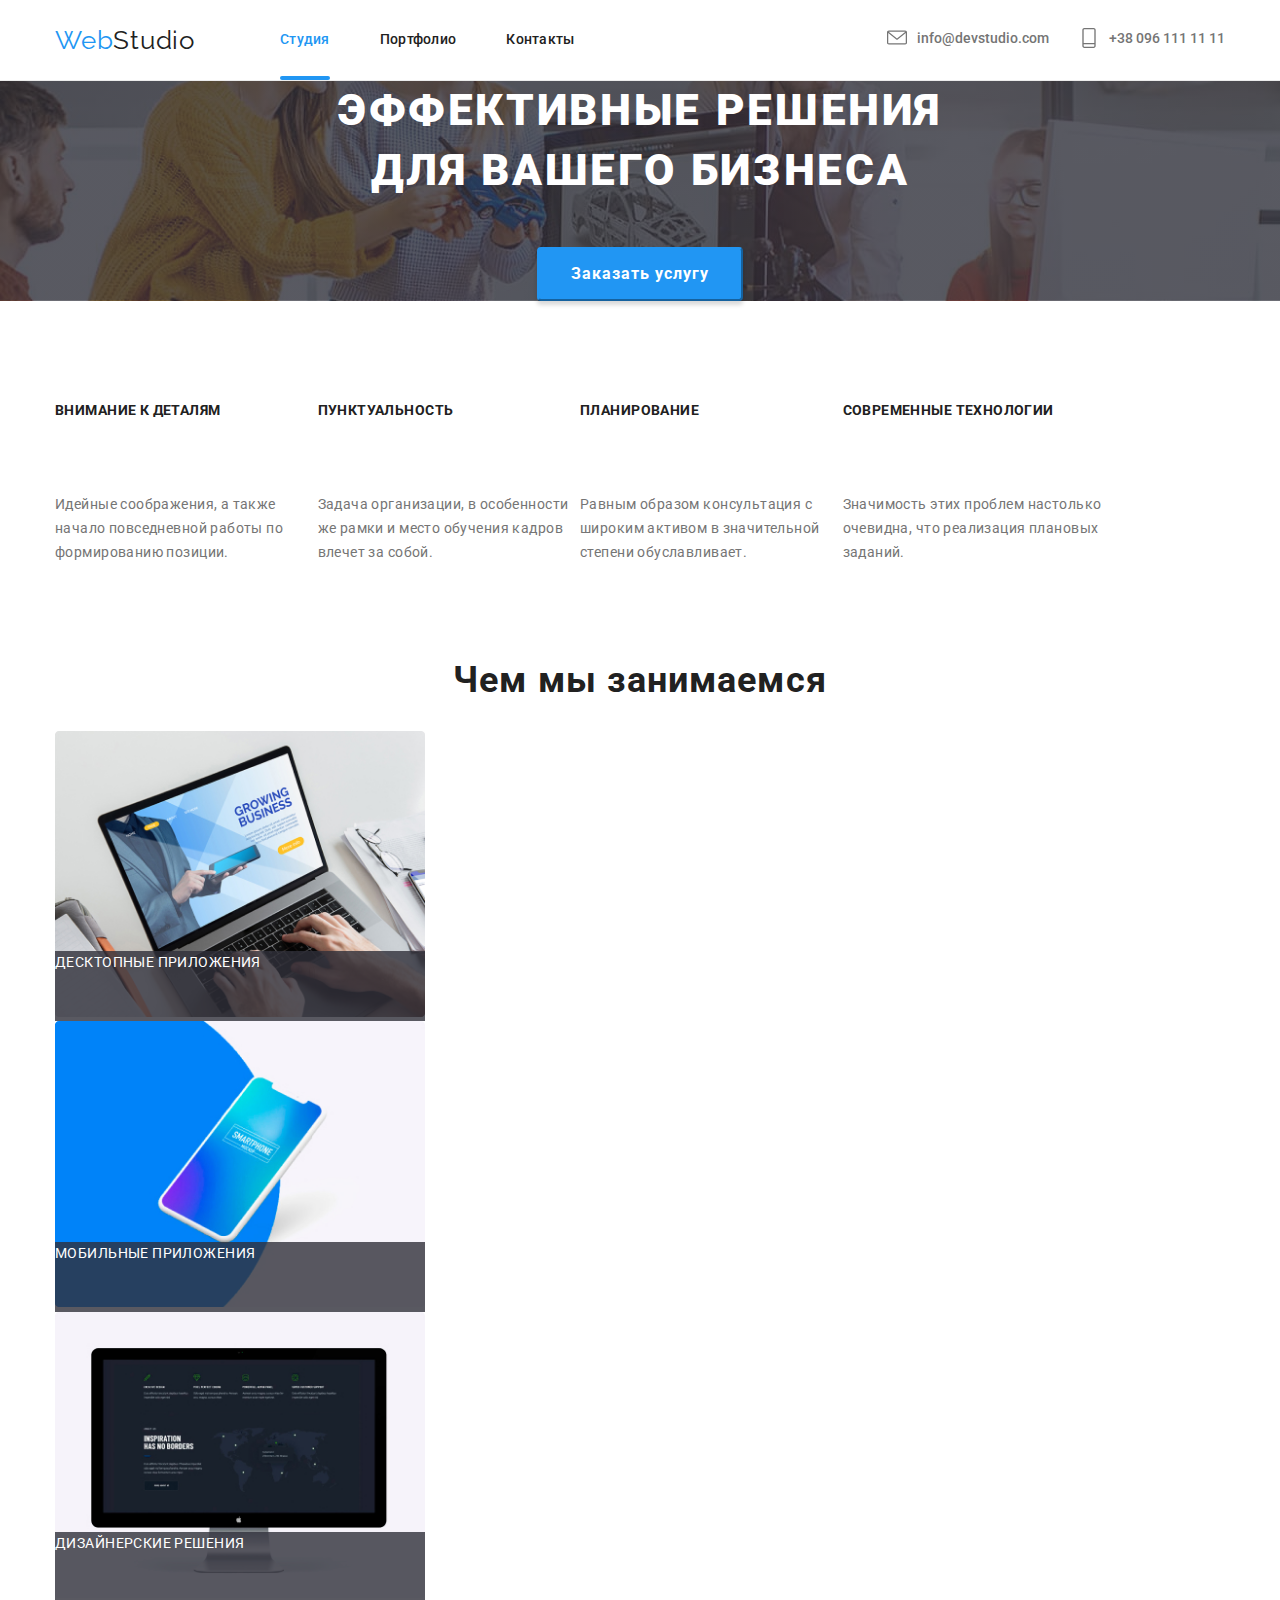
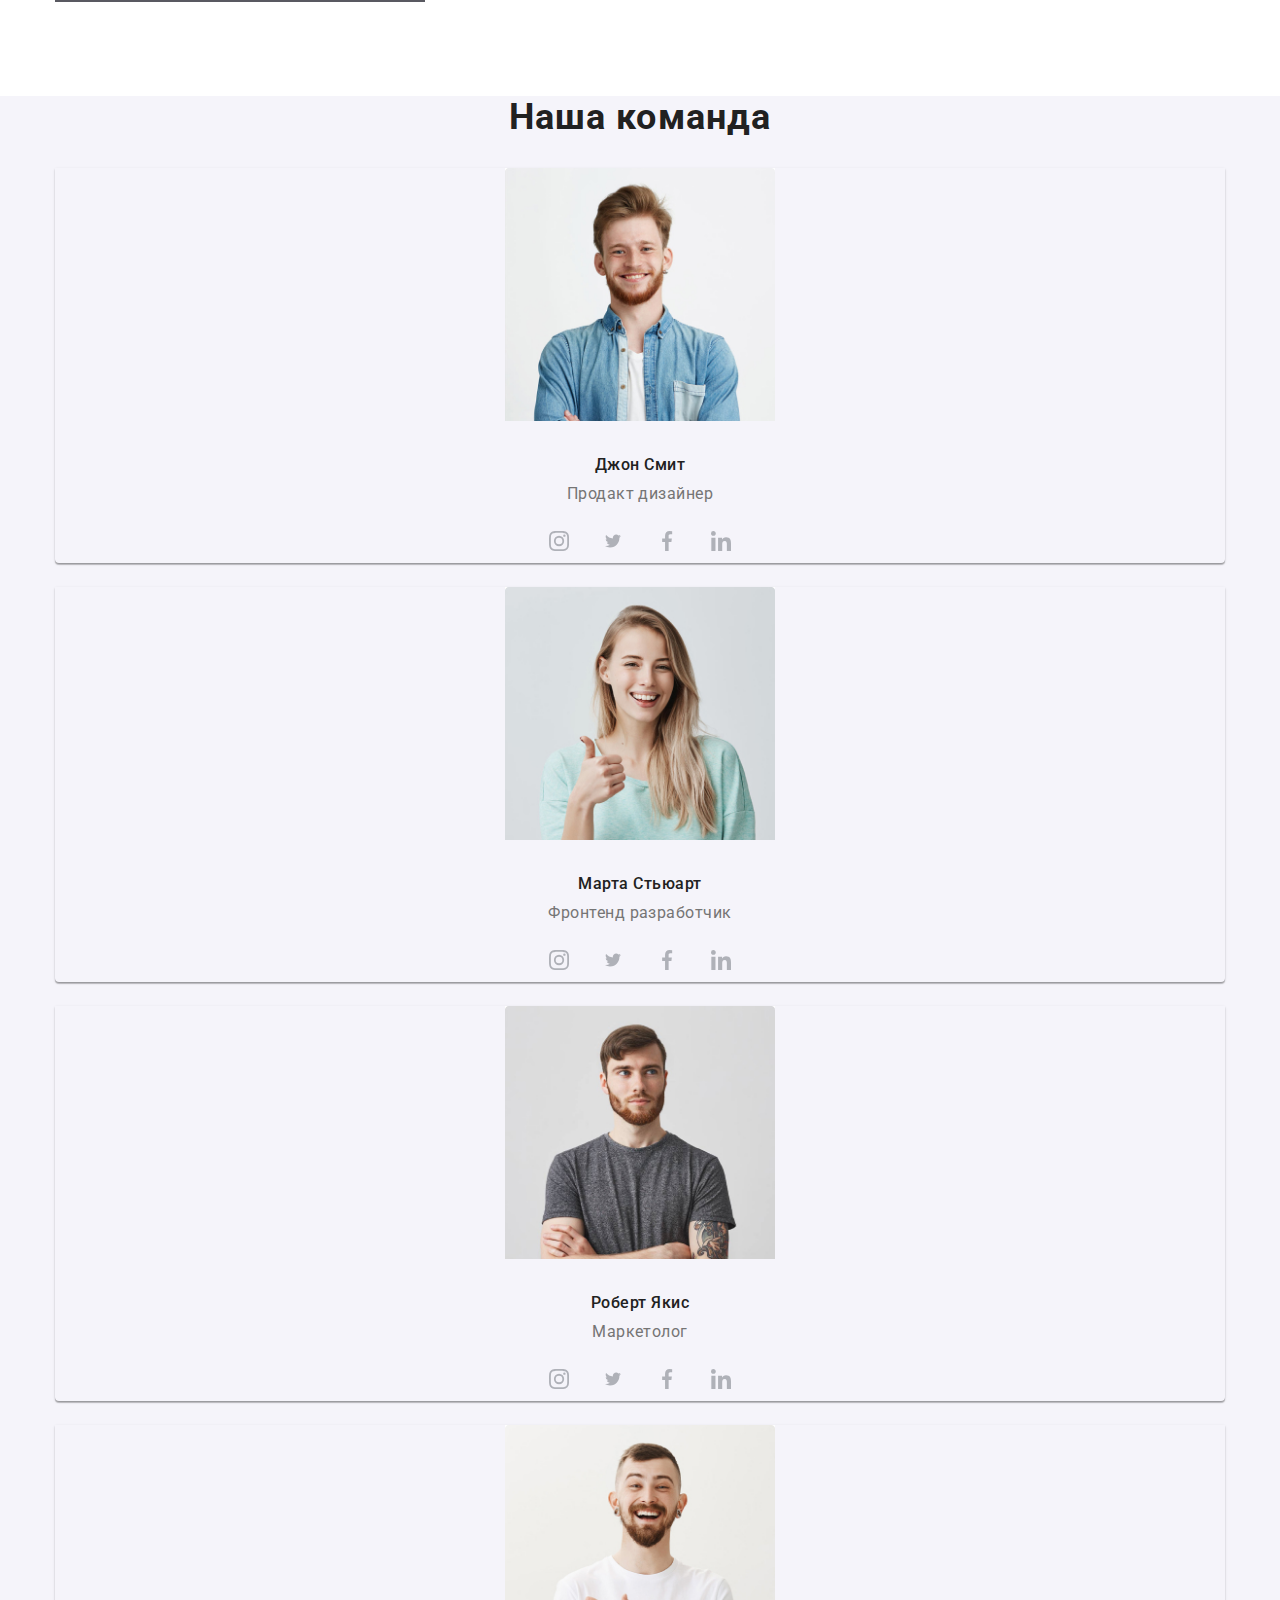
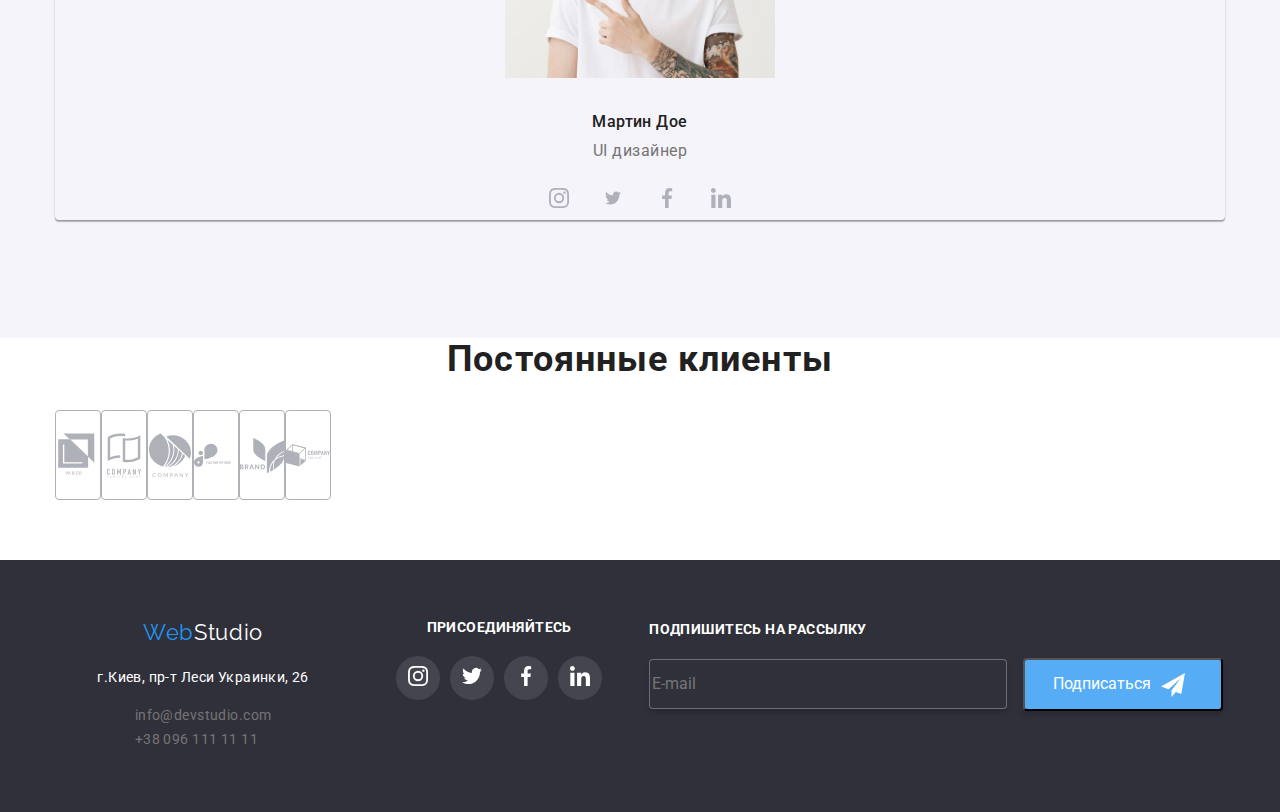
==== commit 9dd3c0da: "Header and footer finished" ====
--- a/index.html
+++ b/index.html
@@ -437,9 +437,9 @@
 							</li>
 						</ul>
 					</div>
-					<div class="footer-join">
+					<div>
 						<b class="join-title">Подпишитесь на рассылку</b>
-						<div>
+						<div class="footer-join">
 							<label><input class="footer-input" type="email" name="mail" placeholder="E-mail" /></label>
 							<button type="submit" class="join-send">
 								Подписаться
--- a/css/main.min.css
+++ b/css/main.min.css
@@ -1,2 +1,2 @@
-body{margin:0;font-family:Roboto, sans-serif}a{text-decoration:none}ul{list-style-type:none;margin-top:0px;margin-bottom:0px;-webkit-padding-start:0px;padding-inline-start:0px}img{margin-bottom:0px}.text{margin-top:0;margin-bottom:0;font-weight:400;font-size:14px;line-height:1.71;letter-spacing:0.03em}.container{padding-left:15px;padding-right:15px;margin-left:auto;margin-right:auto}@media screen and (max-width: 480px){.container{max-width:480px}}@media screen and (min-width: 480px){.container{width:480px}}@media screen and (min-width: 768px){.container{width:768px}}@media screen and (min-width: 1200px){.container{width:1200px}}.page-header{position:relative;border-bottom:1px solid #ececec}@media screen and (max-width: 767px){.main-nav{display:-webkit-box;display:-ms-flexbox;display:flex;-webkit-box-align:center;-ms-flex-align:center;align-items:center;-webkit-box-pack:justify;-ms-flex-pack:justify;justify-content:space-between;height:60px}}@media screen and (max-width: 1199px){.main-nav{display:-webkit-box;display:-ms-flexbox;display:flex;-webkit-box-align:center;-ms-flex-align:center;align-items:center;-webkit-box-pack:justify;-ms-flex-pack:justify;justify-content:space-between;height:80px}}@media screen and (min-width: 1200px){.main-nav{display:-webkit-box;display:-ms-flexbox;display:flex;-webkit-box-align:center;-ms-flex-align:center;align-items:center;-ms-flex-pack:distribute;justify-content:space-around;margin-left:auto;margin-right:auto;height:80px}}@media screen and (max-width: 1199px){.main-logo{padding-top:15px;padding-bottom:15px}}@media screen and (min-width: 1200px){.main-logo{display:-webkit-box;display:-ms-flexbox;display:flex;margin-right:85px}}.logo-partone{color:#2196f3;font-family:Raleway, sans-serif}@media screen and (max-width: 1199px){.logo-partone{font-size:24px;line-height:1.17;letter-spacing:0.03em}}@media screen and (min-width: 1200px){.logo-partone{font-size:26px;line-height:1.19;letter-spacing:0.03em}}.logo-parttwo{color:#212121;font-family:Raleway, sans-serif}@media screen and (max-width: 1199px){.logo-parttwo{font-size:24px;line-height:1.17;letter-spacing:0.03em}}@media screen and (min-width: 1200px){.logo-parttwo{font-size:26px;line-height:1.19;letter-spacing:0.03em}}.burger-button{display:-webkit-inline-box;display:-ms-inline-flexbox;display:inline-flex;margin:0;padding:0;border:none;background-color:transparent}.burger-button:hover{fill:#2196f3}@media screen and (min-width: 768px){.burger-button{display:none}}.burger-button .burger-close{display:none}.burger-button.is-open .burger-close{display:block}.burger-button.is-open .burger-menu{display:none}@media screen and (max-width: 767px){.burger-container{display:none;position:absolute;top:100%;left:0;width:100%;text-align:center;background-color:#fff;-webkit-box-shadow:0px 1px 3px rgba(0,0,0,0.16),0px 2px 4px rgba(0,0,0,0.08),0px 4px 8px rgba(0,0,0,0.04);box-shadow:0px 1px 3px rgba(0,0,0,0.16),0px 2px 4px rgba(0,0,0,0.08),0px 4px 8px rgba(0,0,0,0.04)}}.burger-container.is-open{display:block;font-size:18px}@media screen and (min-width: 768px){.burger-container{display:-webkit-box;display:-ms-flexbox;display:flex;font-size:14px}}@media screen and (min-width: 1200px){.burger-container{-webkit-box-flex:1;-ms-flex-positive:1;flex-grow:1;font-size:14px;-webkit-box-align:center;-ms-flex-align:center;align-items:center;-webkit-box-pack:justify;-ms-flex-pack:justify;justify-content:space-between}}@media screen and (max-width: 767px){.site-nav{display:block;padding-top:40px;padding-bottom:40px}}@media screen and (min-width: 768px){.site-nav{-webkit-box-align:center;-ms-flex-align:center;align-items:center;display:-webkit-box;display:-ms-flexbox;display:flex;font-size:12px}}@media screen and (min-width: 1200px){.site-nav{display:-webkit-box;display:-ms-flexbox;display:flex;font-size:14px}}@media screen and (max-width: 767px){.site-nav .item{padding-bottom:20px;padding-top:20px}}@media screen and (min-width: 768px){.site-nav .item:not(:last-child){margin-right:50px}}.item .link{display:-webkit-inline-box;display:-ms-inline-flexbox;display:inline-flex;-webkit-box-align:center;-ms-flex-align:center;align-items:center;color:#212121;font-weight:500;font-size:14px;line-height:1.14;letter-spacing:0.02em}.item .link:hover,.item .link:focus{color:#2196f3;-webkit-transition:250ms cubic-bezier(0.4, 0, 0.2, 1);transition:250ms cubic-bezier(0.4, 0, 0.2, 1)}@media screen and (max-width: 767px){.item .link{padding-bottom:8px;padding-top:8px}}@media screen and (min-width: 768px){.item .link{min-height:80px}}.link.current{position:relative;color:#2196f3}.link.current::after{content:"";position:absolute;width:100%;height:4px;left:0;bottom:0;border-radius:2px;background-color:#2196f3}@media screen and (max-width: 767px){.link.current{padding-bottom:8px}}@media screen and (max-width: 767px){.auth-nav{display:block;padding-bottom:60px}}@media screen and (max-width: 1199px){.auth-nav{display:-webkit-box;display:-ms-flexbox;display:flex;-webkit-box-orient:vertical;-webkit-box-direction:normal;-ms-flex-direction:column;flex-direction:column;-webkit-box-pack:center;-ms-flex-pack:center;justify-content:center;font-size:12px;line-height:1.14;letter-spacing:0.02em}}@media screen and (min-width: 768px) and (max-width: 1199px){.auth-nav{margin-left:84px}}@media screen and (min-width: 1200px){.auth-nav{display:-webkit-box;display:-ms-flexbox;display:flex}}.itemnav:not(:last-child){padding-bottom:16px;padding-bottom:16px}@media screen and (min-width: 768px) and (max-width: 1199px){.itemnav:not(:last-child){padding-bottom:10px}}@media screen and (min-width: 1200px){.itemnav:not(:last-child){margin-right:30px}}.itemnav .link{display:-webkit-inline-box;display:-ms-inline-flexbox;display:inline-flex;-webkit-box-align:center;-ms-flex-align:center;align-items:center;-webkit-box-pack:center;-ms-flex-pack:center;justify-content:center;color:#757575;font-weight:500}.itemnav .link:hover,.itemnav .link:focus{color:#2196f3;-webkit-transition:250ms cubic-bezier(0.4, 0, 0.2, 1);transition:250ms cubic-bezier(0.4, 0, 0.2, 1)}.icon-mail{margin-right:10px;fill:#757575}.icon-phone{margin-right:10px;fill:#757575}.itemnav .link:hover .icon-mail{fill:#2196f3;-webkit-transition:250ms cubic-bezier(0.4, 0, 0.2, 1);transition:250ms cubic-bezier(0.4, 0, 0.2, 1)}.itemnav .link:hover .icon-phone{fill:#2196f3;-webkit-transition:250ms cubic-bezier(0.4, 0, 0.2, 1);transition:250ms cubic-bezier(0.4, 0, 0.2, 1)}.hero{-webkit-box-orient:vertical;-webkit-box-direction:normal;-ms-flex-direction:column;flex-direction:column;background-color:rgba(47,48,58,0.8);text-align:center;-webkit-box-align:center;-ms-flex-align:center;align-items:center;-webkit-box-pack:center;-ms-flex-pack:center;justify-content:center;max-width:100%;margin-left:auto;margin-right:auto;background-image:-webkit-gradient(linear, left top, right top, from(rgba(47,48,58,0.8)), to(rgba(47,48,58,0.8))),url(../images/header.jpg);background-image:linear-gradient(to right, rgba(47,48,58,0.8), rgba(47,48,58,0.8)),url(../images/header.jpg);background-position:50% 50%}.hero-title{margin:0;color:#fff;font-weight:900}@media screen and (max-width: 1199px){.hero-title{font-size:26px;line-height:1.62;letter-spacing:0.06em;text-transform:uppercase}}@media screen and (min-width: 1200px){.hero-title{margin-top:118;margin-bottom:46px;font-size:44px;line-height:1.36;letter-spacing:0.06em;text-transform:uppercase}}.button{padding:10px 32px;color:#fff;background-color:#2196f3;border-radius:4px;border-color:#2196f3;-webkit-box-shadow:0px 4px 4px rgba(0,0,0,0.15);box-shadow:0px 4px 4px rgba(0,0,0,0.15);font-weight:bold;font-size:16px;line-height:1.88;text-align:center;letter-spacing:0.06em;cursor:pointer}.button:hover,.button:focus{background-color:#0a40f3;border-color:#0a40f3;-webkit-transition:250ms cubic-bezier(0.4, 0, 0.2, 1);transition:250ms cubic-bezier(0.4, 0, 0.2, 1)}.backdrop{position:fixed;top:0;left:0;width:100%;height:100%;padding-top:93px;padding-right:15px;padding-left:15px;background-color:rgba(0,0,0,0.2);opacity:1;-webkit-transition:opacity 250ms cubic-bezier(0.4, 0, 0.2, 1);transition:opacity 250ms cubic-bezier(0.4, 0, 0.2, 1);overflow-y:scroll}.backdrop.is-hidden{opacity:0;pointer-events:none}.backdrop.is-hidden .modal{-webkit-transform:translate(-50%, -50%) scale(1.3);transform:translate(-50%, -50%) scale(1.3)}.modal{position:absolute;top:50%;left:50%;-webkit-transform:translate(-50%, -50%) scale(1);transform:translate(-50%, -50%) scale(1);-webkit-transition:-webkit-transform 250ms cubic-bezier(0.4, 0, 0.2, 1);transition:-webkit-transform 250ms cubic-bezier(0.4, 0, 0.2, 1);transition:transform 250ms cubic-bezier(0.4, 0, 0.2, 1);transition:transform 250ms cubic-bezier(0.4, 0, 0.2, 1), -webkit-transform 250ms cubic-bezier(0.4, 0, 0.2, 1);background-color:#fff;padding-top:40px;padding-bottom:40px;padding-left:40px;padding-right:40px;-webkit-box-shadow:0px 2px 1px rgba(0,0,0,0.2),0px 1px 1px rgba(0,0,0,0.14),0px 1px 3px rgba(0,0,0,0.12);box-shadow:0px 2px 1px rgba(0,0,0,0.2),0px 1px 1px rgba(0,0,0,0.14),0px 1px 3px rgba(0,0,0,0.12);border-radius:4px}@media screen and (max-width: 767px){.modal{width:450px}}.modal-title{font-size:20px;font-weight:700;line-height:1.5;letter-spacing:0.03em}.form{margin-top:30px}.form-field{position:relative;display:-webkit-box;display:-ms-flexbox;display:flex;-webkit-box-align:baseline;-ms-flex-align:baseline;align-items:baseline;margin-bottom:28px}.form-input{width:100%;margin:0;padding:12px 10px 12px 42px;font:inherit;border-radius:4px;border:1px solid rgba(33,33,33,0.2)}.form-label{position:absolute;top:50%;left:42px;-webkit-transform:translateY(-50%);transform:translateY(-50%);-webkit-transition:250ms cubic-bezier(0.4, 0, 0.2, 1);transition:250ms cubic-bezier(0.4, 0, 0.2, 1);font-size:14px;line-height:1.14px;letter-spacing:0.01em}.form-label:hover,.form-label:focus{color:#2196f3}.icon-modal{position:absolute;left:19px;top:50%;-webkit-transform:translateY(-50%);transform:translateY(-50%)}.form-field:focus-within>.icon-modal{fill:#2196f3}.form-field:focus-within>.form-label{top:-10px;left:19px;color:#2196f3}.form-field:hover .form-input,.form-field:focus .form-input{border:1px solid #2196f3;outline:none}.form-input:not(:placeholder-shown)+.form-label{top:-10px;left:19px}.textarea{width:100%;height:120px;margin-top:0;margin-bottom:20px;padding:12px 16px}.checkbox{-webkit-appearance:none;-moz-appearance:none;appearance:none;position:absolute}.send{min-width:200px;min-height:50px;padding:10px 55px;margin:0em;background-color:#188ce8;-webkit-box-shadow:0px 4px 4px rgba(0,0,0,0.15);box-shadow:0px 4px 4px rgba(0,0,0,0.15);border:none;border-radius:4px;font-weight:700;font-size:16px;line-height:1.88;text-align:center;letter-spacing:0.06em;color:#fff;cursor:pointer}.checkbox-text{font-family:Roboto, sans-serif;font-size:12px;font-weight:400;line-height:1.17;letter-spacing:0.03em}@media screen and (max-width: 767px){.checkbox-text{font-size:12px}}.icon-check{display:inline-block;width:16px;height:15px;margin-right:9px;border-radius:2px;border:2px solid #212121}.checkbox:checked+.icon-check{border-color:#2196f3;background-color:#2196f3;background-image:url(../images/check.svg);background-size:contain;background-origin:border-box}.contract{text-decoration:underline;color:#2196f3;font-family:Roboto, sans-serif;font-size:12px;font-weight:400;text-align:right;line-height:1.71;letter-spacing:0.03em}@media screen and (max-width: 767px){.contract{font-size:12px}}.close{position:absolute;top:8px;right:8px;padding:0;margin:0;width:30px;height:30px;border-radius:50%;border:1px solid rgba(0,0,0,0.1);background-color:#fff;outline:none;cursor:pointer}.close:hover,.close:focus{fill:#2196f3}.icon-close{width:11px;height:11px}.section-feature{padding-bottom:94px}.section-work{padding-bottom:94px}@media screen and (max-width: 1199px){.section-work{display:none}}.section-clients{padding-bottom:60px}.section-title{margin-top:0;color:#212121;font-weight:700;font-size:36px;line-height:1.17;text-align:center;letter-spacing:0.03em}@media screen and (min-width: 768px){.feature-list{display:-webkit-box;display:-ms-flexbox;display:flex;-ms-flex-wrap:wrap;flex-wrap:wrap}}.white-font{color:#fff}@media screen and (min-width: 768px){.feature-box{display:-webkit-box;display:-ms-flexbox;display:flex;-ms-flex-wrap:wrap;flex-wrap:wrap;width:calc((100% - 2 * 30px) / 2)}}@media screen and (min-width: 1200px){.feature-box{display:-webkit-box;display:-ms-flexbox;display:flex;-ms-flex-wrap:wrap;flex-wrap:wrap;width:calc((100% - 4 * 30px) / 4)}}@media screen and (max-width: 767px){.feature-box:not(:last-child){margin-bottom:30px}}.feature-box::before{display:block;content:"";height:120px;background-color:#f5f4fa;background-size:auto;background-position:center;background-repeat:no-repeat}.feature-box:nth-child(1)::before{background-image:url(../../css/imgcss/antenna.svg)}.feature-box:nth-child(2)::before{background-image:url(../../css/imgcss/clock.svg)}.feature-box:nth-child(3)::before{background-image:url(../../css/imgcss/diagram.svg)}.feature-box:nth-child(4)::before{background-image:url(../../css/imgcss/astronaut.svg)}.feature-title{text-align:center;margin-top:30px;margin-bottom:10px;color:#212121;font-weight:700;font-size:14px;line-height:1.14;letter-spacing:0.03em;text-transform:uppercase}.feature-list .text{color:#757575;font-weight:normal;font-size:14px;line-height:1.71;letter-spacing:0.03em}.work-box{position:relative;width:calc((100% - 2 * 30px) / 3)}.work-box:not(:last-child){margin-right:30px}.work-title{position:absolute;left:0;bottom:0;width:100%;height:70px;margin:0px;color:#fff;background-color:rgba(47,48,58,0.8);font-size:14px;line-height:1.71;letter-spacing:0.03em;text-transform:uppercase}.section-team{padding-bottom:94px;background-color:#f5f4fa}.team-list{text-align:center}.team-card{display:block;-webkit-box-shadow:0px 2px 1px rgba(0,0,0,0.2),0px 1px 1px rgba(0,0,0,0.14),0px 1px 3px rgba(0,0,0,0.12);box-shadow:0px 2px 1px rgba(0,0,0,0.2),0px 1px 1px rgba(0,0,0,0.14),0px 1px 3px rgba(0,0,0,0.12);border-radius:0px 0px 4px 4px}.team-title{margin-top:30px;margin-bottom:10px;color:#212121;font-weight:500;font-size:16px;line-height:1.19;letter-spacing:0.03em}.team-text{margin-top:0px;margin-bottom:16px;color:#757575;font-weight:400;font-size:16px;line-height:1.19;letter-spacing:0.03em}.team-media{display:-webkit-box;display:-ms-flexbox;display:flex;-webkit-box-pack:center;-ms-flex-pack:center;justify-content:center;margin-bottom:24px}.icon-media:not(:last-child){margin-right:10px}.social-link{display:-webkit-box;display:-ms-flexbox;display:flex;-webkit-box-pack:center;-ms-flex-pack:center;justify-content:center;-webkit-box-align:center;-ms-flex-align:center;align-items:center;width:44px;height:44px;border-radius:50%}.social-link:hover{background-color:#2196f3;-webkit-transition:250ms cubic-bezier(0.4, 0, 0.2, 1);transition:250ms cubic-bezier(0.4, 0, 0.2, 1)}.social-link:hover .icon-instagram{fill:#ffffff}.social-link:hover .icon-twitter{fill:#ffffff}.social-link:hover .icon-facebook{fill:#ffffff}.social-link:hover .icon-linkedin{fill:#ffffff}.icon-instagram{width:20px;height:20px;fill:#afb1b8}.icon-twitter{width:20px;height:16px;fill:#afb1b8}.icon-facebook{width:20px;height:20px;fill:#afb1b8}.icon-linkedin{width:20px;height:20px;fill:#afb1b8}@media screen and (max-width: 1199px){.clients-list{display:-webkit-box;display:-ms-flexbox;display:flex;-ms-flex-wrap:wrap;flex-wrap:wrap;margin:-15px}}@media screen and (min-width: 1200px){.clients-list{display:-webkit-box;display:-ms-flexbox;display:flex;-ms-flex-wrap:wrap;flex-wrap:wrap}}@media screen and (max-width: 767px){.clients-box{width:calc((100% - 4 * 15px) / 2);margin:15px}}.clients-logo{display:-webkit-box;display:-ms-flexbox;display:flex;-webkit-box-align:center;-ms-flex-align:center;align-items:center;-webkit-box-pack:center;-ms-flex-pack:center;justify-content:center;fill:#afb1b8;border:1px solid #afb1b8;border-radius:4px;height:90px}.clients-logo:hover{border:1px solid #2196f3;fill:#2196f3;-webkit-transition:250ms cubic-bezier(0.4, 0, 0.2, 1);transition:250ms cubic-bezier(0.4, 0, 0.2, 1)}address{font-style:normal}.footer{padding-top:72px;padding-bottom:60px;background-color:#2f303a}.logo-partone-bottom{color:#2196f3;font-family:Raleway, sans-serif;font-size:22px;line-height:1.18;letter-spacing:0.03em}.revtext-color{color:#fff;font-family:Raleway, sans-serif;font-size:22px;line-height:1.18;letter-spacing:0.03em}.footer-join{width:100%}.footer-text{margin-top:20px;margin-bottom:0px;padding:0;color:#ffffff;font-weight:400;font-size:14px;line-height:1.71;letter-spacing:0.03em}.address .link{margin-top:9px;color:#757575;font-weight:400;font-size:14px;line-height:1.71;letter-spacing:0.03em}.address .link:hover{-webkit-transition:250ms cubic-bezier(0.4, 0, 0.2, 1);transition:250ms cubic-bezier(0.4, 0, 0.2, 1);color:#2196f3}.media-title{margin-bottom:20px;color:#ffffff;font-weight:bold;font-size:14px;line-height:1.14;letter-spacing:0.03em;text-transform:uppercase}.media-connect{display:-webkit-box;display:-ms-flexbox;display:flex;-webkit-box-align:center;-ms-flex-align:center;align-items:center;-webkit-transition:250ms cubic-bezier(0.4, 0, 0.2, 1);transition:250ms cubic-bezier(0.4, 0, 0.2, 1)}.connect-link{display:-webkit-box;display:-ms-flexbox;display:flex;-webkit-box-pack:center;-ms-flex-pack:center;justify-content:center;-webkit-box-align:center;-ms-flex-align:center;align-items:center;width:44px;height:44px;border-radius:50%;background:rgba(255,255,255,0.1);-webkit-transition:250ms cubic-bezier(0.4, 0, 0.2, 1);transition:250ms cubic-bezier(0.4, 0, 0.2, 1)}.connect-link:not(:last-child){margin-right:10px}.connect-link:hover{background-color:#2196f3}.instagram-footer{width:20px;height:20px;fill:#ffffff}.twitter-footer{width:20px;height:20px;fill:#ffffff}.facebook-footer{width:20px;height:20px;fill:#ffffff}.linkedin-footer{width:20px;height:20px;fill:#ffffff}.join-title{display:inline-block;margin-bottom:20px;color:#fff;font-weight:bold;font-size:14px;line-height:1.14;letter-spacing:0.03em;text-transform:uppercase}.footer-input{height:50px;border:1px solid rgba(255,255,255,0.3);-webkit-box-shadow:0px 4px 4px rgba(0,0,0,0.15);box-shadow:0px 4px 4px rgba(0,0,0,0.15);border-radius:4px;background-color:#2f303a;color:#fff}.join-send{display:-webkit-inline-box;display:-ms-inline-flexbox;display:inline-flex;-webkit-box-align:center;-ms-flex-align:center;align-items:center;margin-left:12px;padding:10px 28px;background-color:#56adf5;-webkit-box-shadow:0px 4px 4px rgba(0,0,0,0.15);box-shadow:0px 4px 4px rgba(0,0,0,0.15);border-radius:4px;color:#fff;font-size:16px;line-height:1.81;cursor:pointer}.join-send:hover,.join-send:focus{background-color:#0a40f3;-webkit-transition:250ms cubic-bezier(0.4, 0, 0.2, 1);transition:250ms cubic-bezier(0.4, 0, 0.2, 1)}.join-icon{fill:#fff;width:24px;height:24px;margin-left:10px}
+body{margin:0;font-family:Roboto, sans-serif}a{text-decoration:none}ul{list-style-type:none;margin-top:0px;margin-bottom:0px;-webkit-padding-start:0px;padding-inline-start:0px}img{margin-bottom:0px}.text{margin-top:0;margin-bottom:0;font-weight:400;font-size:14px;line-height:1.71;letter-spacing:0.03em}.container{padding-left:15px;padding-right:15px;margin-left:auto;margin-right:auto}@media screen and (max-width: 480px){.container{max-width:480px}}@media screen and (min-width: 480px){.container{width:480px}}@media screen and (min-width: 768px){.container{width:768px}}@media screen and (min-width: 1200px){.container{width:1200px}}.page-header{position:relative;border-bottom:1px solid #ececec}@media screen and (max-width: 767px){.main-nav{display:-webkit-box;display:-ms-flexbox;display:flex;-webkit-box-align:center;-ms-flex-align:center;align-items:center;-webkit-box-pack:justify;-ms-flex-pack:justify;justify-content:space-between;height:60px}}@media screen and (max-width: 1199px){.main-nav{display:-webkit-box;display:-ms-flexbox;display:flex;-webkit-box-align:center;-ms-flex-align:center;align-items:center;-webkit-box-pack:justify;-ms-flex-pack:justify;justify-content:space-between;height:80px}}@media screen and (min-width: 1200px){.main-nav{display:-webkit-box;display:-ms-flexbox;display:flex;-webkit-box-align:center;-ms-flex-align:center;align-items:center;-ms-flex-pack:distribute;justify-content:space-around;margin-left:auto;margin-right:auto;height:80px}}@media screen and (max-width: 1199px){.main-logo{padding-top:15px;padding-bottom:15px}}@media screen and (min-width: 1200px){.main-logo{display:-webkit-box;display:-ms-flexbox;display:flex;margin-right:85px}}.logo-partone{color:#2196f3;font-family:Raleway, sans-serif}@media screen and (max-width: 1199px){.logo-partone{font-size:24px;line-height:1.17;letter-spacing:0.03em}}@media screen and (min-width: 1200px){.logo-partone{font-size:26px;line-height:1.19;letter-spacing:0.03em}}.logo-parttwo{color:#212121;font-family:Raleway, sans-serif}@media screen and (max-width: 1199px){.logo-parttwo{font-size:24px;line-height:1.17;letter-spacing:0.03em}}@media screen and (min-width: 1200px){.logo-parttwo{font-size:26px;line-height:1.19;letter-spacing:0.03em}}.burger-button{display:-webkit-inline-box;display:-ms-inline-flexbox;display:inline-flex;margin:0;padding:0;border:none;background-color:transparent}.burger-button:hover{fill:#2196f3}@media screen and (min-width: 768px){.burger-button{display:none}}.burger-button .burger-close{display:none}.burger-button.is-open .burger-close{display:block}.burger-button.is-open .burger-menu{display:none}@media screen and (max-width: 767px){.burger-container{display:none;position:absolute;top:100%;left:0;width:100%;text-align:center;background-color:#fff;-webkit-box-shadow:0px 1px 3px rgba(0,0,0,0.16),0px 2px 4px rgba(0,0,0,0.08),0px 4px 8px rgba(0,0,0,0.04);box-shadow:0px 1px 3px rgba(0,0,0,0.16),0px 2px 4px rgba(0,0,0,0.08),0px 4px 8px rgba(0,0,0,0.04)}.burger-container.is-open{display:block;font-size:18px}}@media screen and (min-width: 768px){.burger-container{display:-webkit-box;display:-ms-flexbox;display:flex;font-size:14px}}@media screen and (min-width: 1200px){.burger-container{-webkit-box-flex:1;-ms-flex-positive:1;flex-grow:1;font-size:14px;-webkit-box-align:center;-ms-flex-align:center;align-items:center;-webkit-box-pack:justify;-ms-flex-pack:justify;justify-content:space-between}}@media screen and (max-width: 767px){.site-nav{display:block;padding-top:40px;padding-bottom:40px}}@media screen and (min-width: 768px){.site-nav{-webkit-box-align:center;-ms-flex-align:center;align-items:center;display:-webkit-box;display:-ms-flexbox;display:flex;font-size:12px}}@media screen and (min-width: 1200px){.site-nav{display:-webkit-box;display:-ms-flexbox;display:flex;font-size:14px}}@media screen and (max-width: 767px){.site-nav .item{padding-bottom:20px;padding-top:20px}}@media screen and (min-width: 768px){.site-nav .item:not(:last-child){margin-right:50px}}.item .link{display:-webkit-inline-box;display:-ms-inline-flexbox;display:inline-flex;-webkit-box-align:center;-ms-flex-align:center;align-items:center;color:#212121;font-weight:500;font-size:14px;line-height:1.14;letter-spacing:0.02em}.item .link:hover,.item .link:focus{color:#2196f3;-webkit-transition:250ms cubic-bezier(0.4, 0, 0.2, 1);transition:250ms cubic-bezier(0.4, 0, 0.2, 1)}@media screen and (max-width: 767px){.item .link{padding-bottom:8px;padding-top:8px}}@media screen and (min-width: 768px){.item .link{min-height:80px}}.link.current{position:relative;color:#2196f3}.link.current::after{content:"";position:absolute;width:100%;height:4px;left:0;bottom:0;border-radius:2px;background-color:#2196f3}@media screen and (max-width: 767px){.link.current{padding-bottom:8px}}@media screen and (max-width: 767px){.auth-nav{display:block;padding-bottom:60px}}@media screen and (max-width: 1199px){.auth-nav{display:-webkit-box;display:-ms-flexbox;display:flex;-webkit-box-orient:vertical;-webkit-box-direction:normal;-ms-flex-direction:column;flex-direction:column;-webkit-box-pack:center;-ms-flex-pack:center;justify-content:center;font-size:12px;line-height:1.14;letter-spacing:0.02em}}@media screen and (min-width: 768px) and (max-width: 1199px){.auth-nav{margin-left:84px}}@media screen and (min-width: 1200px){.auth-nav{display:-webkit-box;display:-ms-flexbox;display:flex}}@media screen and (min-width: 768px) and (max-width: 1199px){.itemnav:not(:last-child){padding-bottom:10px}}@media screen and (min-width: 1200px){.itemnav:not(:last-child){margin-right:30px}}.itemnav .link{display:-webkit-inline-box;display:-ms-inline-flexbox;display:inline-flex;-webkit-box-align:center;-ms-flex-align:center;align-items:center;-webkit-box-pack:center;-ms-flex-pack:center;justify-content:center;color:#757575;font-weight:500}.itemnav .link:hover,.itemnav .link:focus{color:#2196f3;-webkit-transition:250ms cubic-bezier(0.4, 0, 0.2, 1);transition:250ms cubic-bezier(0.4, 0, 0.2, 1)}.icon-mail{margin-right:10px;fill:#757575}.icon-phone{margin-right:10px;fill:#757575}.itemnav .link:hover .icon-mail{fill:#2196f3;-webkit-transition:250ms cubic-bezier(0.4, 0, 0.2, 1);transition:250ms cubic-bezier(0.4, 0, 0.2, 1)}.itemnav .link:hover .icon-phone{fill:#2196f3;-webkit-transition:250ms cubic-bezier(0.4, 0, 0.2, 1);transition:250ms cubic-bezier(0.4, 0, 0.2, 1)}.hero{-webkit-box-orient:vertical;-webkit-box-direction:normal;-ms-flex-direction:column;flex-direction:column;background-color:rgba(47,48,58,0.8);text-align:center;-webkit-box-align:center;-ms-flex-align:center;align-items:center;-webkit-box-pack:center;-ms-flex-pack:center;justify-content:center;max-width:100%;margin-left:auto;margin-right:auto;background-image:-webkit-gradient(linear, left top, right top, from(rgba(47,48,58,0.8)), to(rgba(47,48,58,0.8))),url(../images/header.jpg);background-image:linear-gradient(to right, rgba(47,48,58,0.8), rgba(47,48,58,0.8)),url(../images/header.jpg);background-position:50% 50%}.hero-title{margin:0;color:#fff;font-weight:900}@media screen and (max-width: 1199px){.hero-title{font-size:26px;line-height:1.62;letter-spacing:0.06em;text-transform:uppercase}}@media screen and (min-width: 1200px){.hero-title{margin-top:118;margin-bottom:46px;font-size:44px;line-height:1.36;letter-spacing:0.06em;text-transform:uppercase}}.button{padding:10px 32px;color:#fff;background-color:#2196f3;border-radius:4px;border-color:#2196f3;-webkit-box-shadow:0px 4px 4px rgba(0,0,0,0.15);box-shadow:0px 4px 4px rgba(0,0,0,0.15);font-weight:bold;font-size:16px;line-height:1.88;text-align:center;letter-spacing:0.06em;cursor:pointer}.button:hover,.button:focus{background-color:#0a40f3;border-color:#0a40f3;-webkit-transition:250ms cubic-bezier(0.4, 0, 0.2, 1);transition:250ms cubic-bezier(0.4, 0, 0.2, 1)}.backdrop{position:fixed;top:0;left:0;width:100%;height:100%;padding-top:93px;padding-right:15px;padding-left:15px;background-color:rgba(0,0,0,0.2);opacity:1;-webkit-transition:opacity 250ms cubic-bezier(0.4, 0, 0.2, 1);transition:opacity 250ms cubic-bezier(0.4, 0, 0.2, 1);overflow-y:scroll}.backdrop.is-hidden{opacity:0;pointer-events:none}.backdrop.is-hidden .modal{-webkit-transform:translate(-50%, -50%) scale(1.3);transform:translate(-50%, -50%) scale(1.3)}.modal{position:absolute;top:50%;left:50%;-webkit-transform:translate(-50%, -50%) scale(1);transform:translate(-50%, -50%) scale(1);-webkit-transition:-webkit-transform 250ms cubic-bezier(0.4, 0, 0.2, 1);transition:-webkit-transform 250ms cubic-bezier(0.4, 0, 0.2, 1);transition:transform 250ms cubic-bezier(0.4, 0, 0.2, 1);transition:transform 250ms cubic-bezier(0.4, 0, 0.2, 1), -webkit-transform 250ms cubic-bezier(0.4, 0, 0.2, 1);background-color:#fff;padding-top:40px;padding-bottom:40px;padding-left:40px;padding-right:40px;-webkit-box-shadow:0px 2px 1px rgba(0,0,0,0.2),0px 1px 1px rgba(0,0,0,0.14),0px 1px 3px rgba(0,0,0,0.12);box-shadow:0px 2px 1px rgba(0,0,0,0.2),0px 1px 1px rgba(0,0,0,0.14),0px 1px 3px rgba(0,0,0,0.12);border-radius:4px}@media screen and (max-width: 767px){.modal{width:450px}}.modal-title{font-size:20px;font-weight:700;line-height:1.5;letter-spacing:0.03em}.form{margin-top:30px}.form-field{position:relative;display:-webkit-box;display:-ms-flexbox;display:flex;-webkit-box-align:baseline;-ms-flex-align:baseline;align-items:baseline;margin-bottom:28px}.form-input{width:100%;margin:0;padding:12px 10px 12px 42px;font:inherit;border-radius:4px;border:1px solid rgba(33,33,33,0.2)}.form-label{position:absolute;top:50%;left:42px;-webkit-transform:translateY(-50%);transform:translateY(-50%);-webkit-transition:250ms cubic-bezier(0.4, 0, 0.2, 1);transition:250ms cubic-bezier(0.4, 0, 0.2, 1);font-size:14px;line-height:1.14px;letter-spacing:0.01em}.form-label:hover,.form-label:focus{color:#2196f3}.icon-modal{position:absolute;left:19px;top:50%;-webkit-transform:translateY(-50%);transform:translateY(-50%)}.form-field:focus-within>.icon-modal{fill:#2196f3}.form-field:focus-within>.form-label{top:-10px;left:19px;color:#2196f3}.form-field:hover .form-input,.form-field:focus .form-input{border:1px solid #2196f3;outline:none}.form-input:not(:placeholder-shown)+.form-label{top:-10px;left:19px}.textarea{width:100%;height:120px;margin-top:0;margin-bottom:20px;padding:12px 16px}.checkbox{-webkit-appearance:none;-moz-appearance:none;appearance:none;position:absolute}.send{min-width:200px;min-height:50px;padding:10px 55px;margin:0em;background-color:#188ce8;-webkit-box-shadow:0px 4px 4px rgba(0,0,0,0.15);box-shadow:0px 4px 4px rgba(0,0,0,0.15);border:none;border-radius:4px;font-weight:700;font-size:16px;line-height:1.88;text-align:center;letter-spacing:0.06em;color:#fff;cursor:pointer}.checkbox-text{font-family:Roboto, sans-serif;font-size:12px;font-weight:400;line-height:1.17;letter-spacing:0.03em}@media screen and (max-width: 767px){.checkbox-text{font-size:12px}}.icon-check{display:inline-block;width:16px;height:15px;margin-right:9px;border-radius:2px;border:2px solid #212121}.checkbox:checked+.icon-check{border-color:#2196f3;background-color:#2196f3;background-image:url(../images/check.svg);background-size:contain;background-origin:border-box}.contract{text-decoration:underline;color:#2196f3;font-family:Roboto, sans-serif;font-size:12px;font-weight:400;text-align:right;line-height:1.71;letter-spacing:0.03em}@media screen and (max-width: 767px){.contract{font-size:12px}}.close{position:absolute;top:8px;right:8px;padding:0;margin:0;width:30px;height:30px;border-radius:50%;border:1px solid rgba(0,0,0,0.1);background-color:#fff;outline:none;cursor:pointer}.close:hover,.close:focus{fill:#2196f3}.icon-close{width:11px;height:11px}.section-feature{padding-bottom:94px}.section-work{padding-bottom:94px}@media screen and (max-width: 1199px){.section-work{display:none}}.section-clients{padding-bottom:60px}.section-title{margin-top:0;color:#212121;font-weight:700;font-size:36px;line-height:1.17;text-align:center;letter-spacing:0.03em}@media screen and (min-width: 768px){.feature-list{display:-webkit-box;display:-ms-flexbox;display:flex;-ms-flex-wrap:wrap;flex-wrap:wrap}}.white-font{color:#fff}@media screen and (min-width: 768px){.feature-box{display:-webkit-box;display:-ms-flexbox;display:flex;-ms-flex-wrap:wrap;flex-wrap:wrap;width:calc((100% - 2 * 30px) / 2)}}@media screen and (min-width: 1200px){.feature-box{display:-webkit-box;display:-ms-flexbox;display:flex;-ms-flex-wrap:wrap;flex-wrap:wrap;width:calc((100% - 4 * 30px) / 4)}}@media screen and (max-width: 767px){.feature-box:not(:last-child){margin-bottom:30px}}.feature-box::before{display:block;content:"";height:120px;background-color:#f5f4fa;background-size:auto;background-position:center;background-repeat:no-repeat}.feature-box:nth-child(1)::before{background-image:url(../../css/imgcss/antenna.svg)}.feature-box:nth-child(2)::before{background-image:url(../../css/imgcss/clock.svg)}.feature-box:nth-child(3)::before{background-image:url(../../css/imgcss/diagram.svg)}.feature-box:nth-child(4)::before{background-image:url(../../css/imgcss/astronaut.svg)}.feature-title{text-align:center;margin-top:30px;margin-bottom:10px;color:#212121;font-weight:700;font-size:14px;line-height:1.14;letter-spacing:0.03em;text-transform:uppercase}.feature-list .text{color:#757575;font-weight:normal;font-size:14px;line-height:1.71;letter-spacing:0.03em}.work-box{position:relative;width:calc((100% - 2 * 30px) / 3)}.work-box:not(:last-child){margin-right:30px}.work-title{position:absolute;left:0;bottom:0;width:100%;height:70px;margin:0px;color:#fff;background-color:rgba(47,48,58,0.8);font-size:14px;line-height:1.71;letter-spacing:0.03em;text-transform:uppercase}.section-team{padding-bottom:94px;background-color:#f5f4fa}.team-list{text-align:center}.team-card{display:block;-webkit-box-shadow:0px 2px 1px rgba(0,0,0,0.2),0px 1px 1px rgba(0,0,0,0.14),0px 1px 3px rgba(0,0,0,0.12);box-shadow:0px 2px 1px rgba(0,0,0,0.2),0px 1px 1px rgba(0,0,0,0.14),0px 1px 3px rgba(0,0,0,0.12);border-radius:0px 0px 4px 4px}.team-title{margin-top:30px;margin-bottom:10px;color:#212121;font-weight:500;font-size:16px;line-height:1.19;letter-spacing:0.03em}.team-text{margin-top:0px;margin-bottom:16px;color:#757575;font-weight:400;font-size:16px;line-height:1.19;letter-spacing:0.03em}.team-media{display:-webkit-box;display:-ms-flexbox;display:flex;-webkit-box-pack:center;-ms-flex-pack:center;justify-content:center;margin-bottom:24px}.icon-media:not(:last-child){margin-right:10px}.social-link{display:-webkit-box;display:-ms-flexbox;display:flex;-webkit-box-pack:center;-ms-flex-pack:center;justify-content:center;-webkit-box-align:center;-ms-flex-align:center;align-items:center;width:44px;height:44px;border-radius:50%}.social-link:hover{background-color:#2196f3;-webkit-transition:250ms cubic-bezier(0.4, 0, 0.2, 1);transition:250ms cubic-bezier(0.4, 0, 0.2, 1)}.social-link:hover .icon-instagram{fill:#ffffff}.social-link:hover .icon-twitter{fill:#ffffff}.social-link:hover .icon-facebook{fill:#ffffff}.social-link:hover .icon-linkedin{fill:#ffffff}.icon-instagram{width:20px;height:20px;fill:#afb1b8}.icon-twitter{width:20px;height:16px;fill:#afb1b8}.icon-facebook{width:20px;height:20px;fill:#afb1b8}.icon-linkedin{width:20px;height:20px;fill:#afb1b8}@media screen and (max-width: 1199px){.clients-list{display:-webkit-box;display:-ms-flexbox;display:flex;-ms-flex-wrap:wrap;flex-wrap:wrap;margin:-15px}}@media screen and (min-width: 1200px){.clients-list{display:-webkit-box;display:-ms-flexbox;display:flex;-ms-flex-wrap:wrap;flex-wrap:wrap}}@media screen and (max-width: 767px){.clients-box{width:calc((100% - 4 * 15px) / 2);margin:15px}}.clients-logo{display:-webkit-box;display:-ms-flexbox;display:flex;-webkit-box-align:center;-ms-flex-align:center;align-items:center;-webkit-box-pack:center;-ms-flex-pack:center;justify-content:center;fill:#afb1b8;border:1px solid #afb1b8;border-radius:4px;height:90px}.clients-logo:hover{border:1px solid #2196f3;fill:#2196f3;-webkit-transition:250ms cubic-bezier(0.4, 0, 0.2, 1);transition:250ms cubic-bezier(0.4, 0, 0.2, 1)}address{font-style:normal}.footer{background-color:#2f303a}@media screen and (max-width: 767px){.footer-logo{display:-webkit-box;display:-ms-flexbox;display:flex;-webkit-box-pack:center;-ms-flex-pack:center;justify-content:center;margin-bottom:20px}}@media screen and (min-width: 768px){.footer-logo{display:-webkit-box;display:-ms-flexbox;display:flex;-webkit-box-pack:center;-ms-flex-pack:center;justify-content:center;margin-bottom:20px}}.logo-partone-bottom{color:#2196f3;font-family:Raleway, sans-serif;font-size:22px;line-height:1.18;letter-spacing:0.03em}.revtext-color{color:#fff;font-family:Raleway, sans-serif;font-size:22px;line-height:1.18;letter-spacing:0.03em}@media screen and (max-width: 767px){.address{text-align:center;padding-top:60px;padding-bottom:60px}}@media screen and (min-width: 768px){.address{display:-webkit-box;display:-ms-flexbox;display:flex;-ms-flex-wrap:wrap;flex-wrap:wrap;-ms-flex-pack:distribute;justify-content:space-around;padding-top:60px;padding-bottom:60px}}@media screen and (min-width: 1200px){.address{display:-webkit-box;display:-ms-flexbox;display:flex;-ms-flex-pack:distribute;justify-content:space-around;padding-top:60px;padding-bottom:60px}}@media screen and (max-width: 767px){.footer-address{margin-bottom:60px}}@media screen and (min-width: 768px) and (max-width: 1199px){.footer-address{display:-webkit-box;display:-ms-flexbox;display:flex;-webkit-box-orient:vertical;-webkit-box-direction:normal;-ms-flex-direction:column;flex-direction:column;-webkit-box-align:center;-ms-flex-align:center;align-items:center;margin-bottom:60px;width:50%}}@media screen and (min-width: 1200px){.footer-address{display:-webkit-box;display:-ms-flexbox;display:flex;-webkit-box-orient:vertical;-webkit-box-direction:normal;-ms-flex-direction:column;flex-direction:column;-webkit-box-align:center;-ms-flex-align:center;align-items:center;width:25%}}@media screen and (max-width: 767px){.footer-media{margin-bottom:60px}}@media screen and (min-width: 768px){.footer-media{display:-webkit-box;display:-ms-flexbox;display:flex;-webkit-box-orient:vertical;-webkit-box-direction:normal;-ms-flex-direction:column;flex-direction:column;width:50%}}@media screen and (min-width: 1200px){.footer-media{display:-webkit-box;display:-ms-flexbox;display:flex;-webkit-box-orient:vertical;-webkit-box-direction:normal;-ms-flex-direction:column;flex-direction:column;width:25%}}@media screen and (min-width: 768px) and (max-width: 1199px){.footer-join{display:-webkit-box;display:-ms-flexbox;display:flex;-ms-flex-wrap:wrap;flex-wrap:wrap;-webkit-box-pack:center;-ms-flex-pack:center;justify-content:center;width:450px}}@media screen and (min-width: 1200px){.footer-join{display:block}}.footer-text{margin-top:0px;padding:0;color:#ffffff;font-weight:400;font-size:14px;line-height:1.71;letter-spacing:0.03em}@media screen and (max-width: 767px){.footer-text{margin-bottom:8px}}.address .link{margin-top:0px;color:#757575;font-weight:400;font-size:14px;line-height:1.71;letter-spacing:0.03em}@media screen and (max-width: 767px){.address .link{margin-bottom:8px}}.address .link:hover{-webkit-transition:250ms cubic-bezier(0.4, 0, 0.2, 1);transition:250ms cubic-bezier(0.4, 0, 0.2, 1);color:#2196f3}.media-title{color:#ffffff;font-weight:bold;font-size:14px;line-height:1.14;letter-spacing:0.03em;text-transform:uppercase;text-align:center}.media-connect{-webkit-transition:250ms cubic-bezier(0.4, 0, 0.2, 1);transition:250ms cubic-bezier(0.4, 0, 0.2, 1)}@media screen and (max-width: 767px){.media-connect{display:-webkit-box;display:-ms-flexbox;display:flex;-webkit-box-pack:center;-ms-flex-pack:center;justify-content:center;margin-top:20px}}@media screen and (min-width: 768px){.media-connect{display:-webkit-box;display:-ms-flexbox;display:flex;-webkit-box-pack:center;-ms-flex-pack:center;justify-content:center;margin-top:20px}}.connect-link{display:-webkit-box;display:-ms-flexbox;display:flex;-webkit-box-pack:center;-ms-flex-pack:center;justify-content:center;-webkit-box-align:center;-ms-flex-align:center;align-items:center;width:44px;height:44px;border-radius:50%;background:rgba(255,255,255,0.1);-webkit-transition:250ms cubic-bezier(0.4, 0, 0.2, 1);transition:250ms cubic-bezier(0.4, 0, 0.2, 1)}.connect-link:not(:last-child){margin-right:10px}.connect-link:hover{background-color:#2196f3}.instagram-footer{width:20px;height:20px;fill:#ffffff}.twitter-footer{width:20px;height:20px;fill:#ffffff}.facebook-footer{width:20px;height:20px;fill:#ffffff}.linkedin-footer{width:20px;height:20px;fill:#ffffff}.join-title{color:#fff;font-weight:bold;font-size:14px;line-height:1.14;letter-spacing:0.03em;text-transform:uppercase}@media screen and (max-width: 1199px){.join-title{display:block;text-align:center}}.footer-input{border:1px solid rgba(255,255,255,0.3);-webkit-box-shadow:0px 4px 4px rgba(0,0,0,0.15);box-shadow:0px 4px 4px rgba(0,0,0,0.15);border-radius:4px;background-color:#2f303a;color:#fff}@media screen and (max-width: 767px){.footer-input{width:100%;height:50px;margin-top:20px;margin-bottom:20px}}@media screen and (min-width: 768px) and (max-width: 1199px){.footer-input{width:450px;height:50px;margin-top:20px;margin-bottom:20px}}@media screen and (min-width: 1200px){.footer-input{width:358px;height:50px;margin-top:20px;margin-right:12px}}.join-send{display:-webkit-inline-box;display:-ms-inline-flexbox;display:inline-flex;-webkit-box-align:center;-ms-flex-align:center;align-items:center;min-width:200px;padding:10px 28px;background-color:#56adf5;-webkit-box-shadow:0px 4px 4px rgba(0,0,0,0.15);box-shadow:0px 4px 4px rgba(0,0,0,0.15);border-radius:4px;color:#fff;font-size:16px;line-height:1.81;cursor:pointer}.join-send:hover,.join-send:focus{background-color:#0a40f3;-webkit-transition:250ms cubic-bezier(0.4, 0, 0.2, 1);transition:250ms cubic-bezier(0.4, 0, 0.2, 1)}.join-icon{fill:#fff;width:24px;height:24px;margin-left:10px}
 /*# sourceMappingURL=main.min.css.map */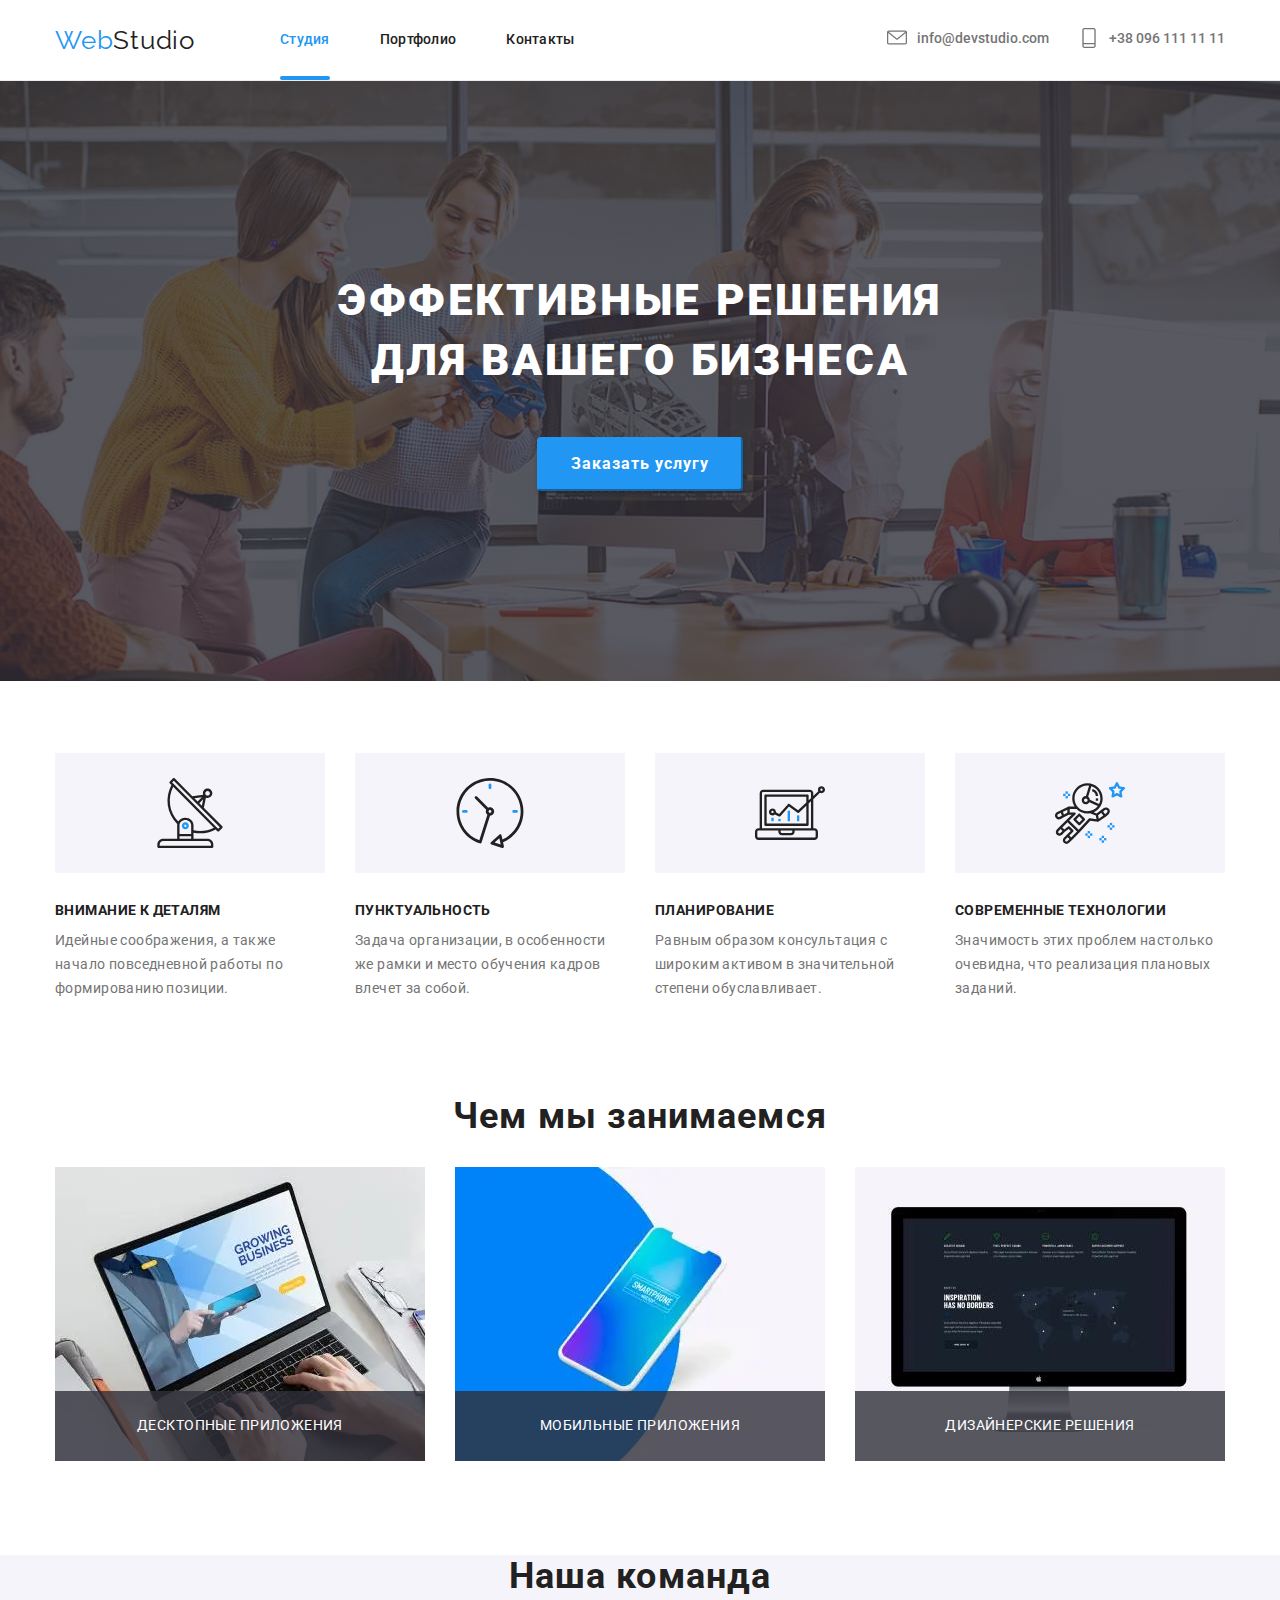
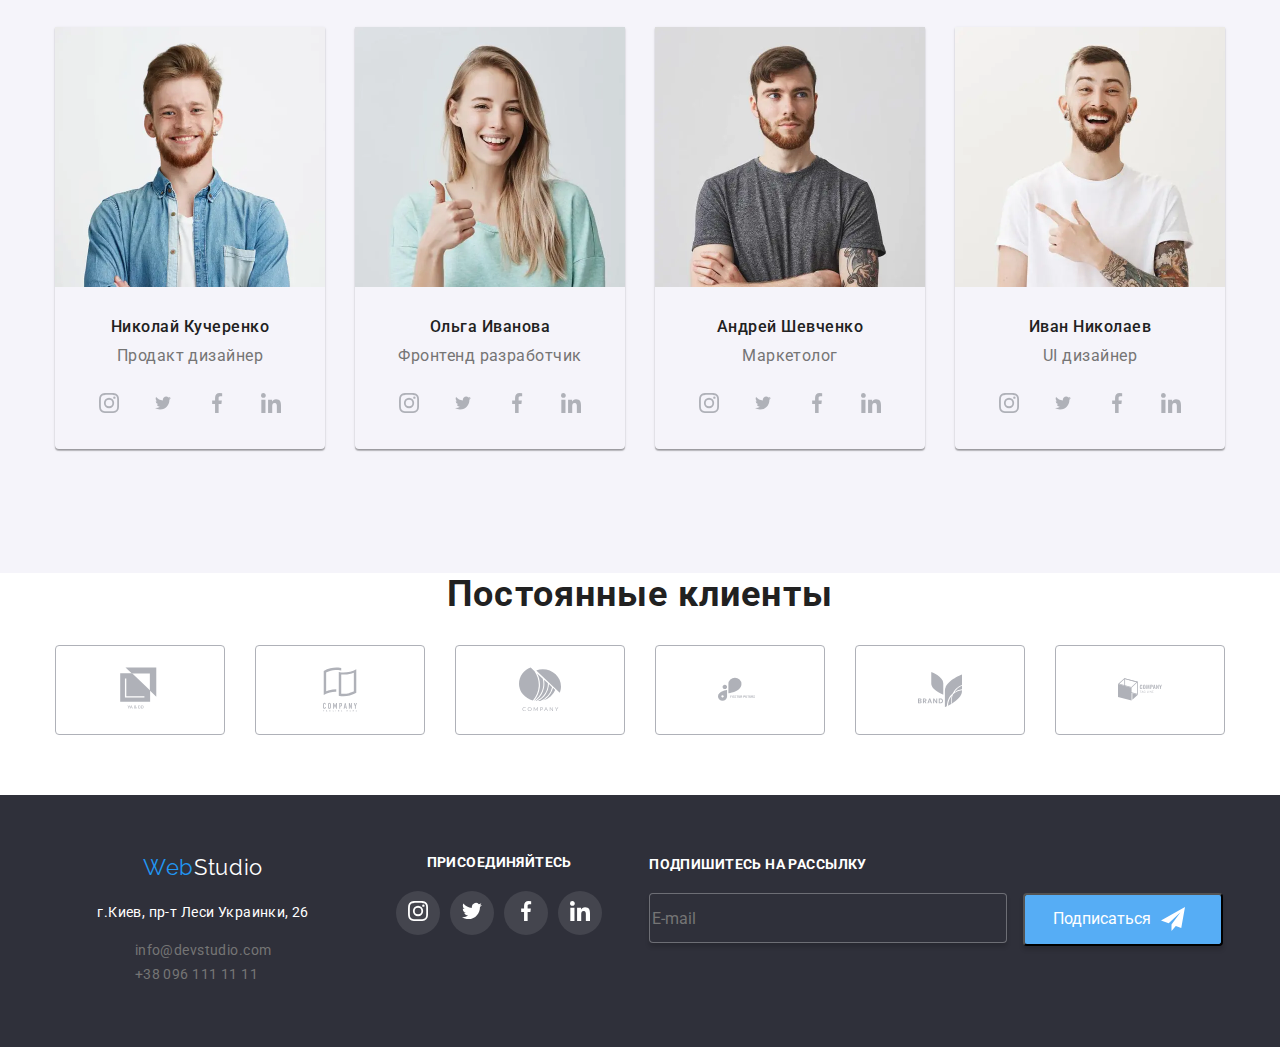
==== commit 13d179b6: "Полная адаптивка" ====
--- a/index.html
+++ b/index.html
@@ -116,15 +116,59 @@
 					<h2 class="section-title">Чем мы занимаемся</h2>
 					<ul class="work-list">
 						<li class="work-box">
-							<img src="./images/img-laptop.jpg" alt="Ноутбук" width="370" />
+							<picture>
+								<source
+									srcset="./images/deskapp370.webp, ./images/deskapp370@2x.webp 2x, ./images/deskapp370@3x.webp 3x"
+									type="image/webp"
+									media="(min-width: 1200px)"
+									sizes="{min-width:1200px} 370px"
+								/>
+								<img
+									srcset="./images/deskapp370.jpg, ./images/deskapp370@2x.jpg 2x, ./images/deskapp370@3x.jpg 3x"
+									src="./images/deskapp370.jpg"
+									alt="Десктопные приложения"
+									sizes="{min-width: 1200px} 370px"
+								/>
+							</picture>
 							<p class="work-title">Десктопные приложения</p>
 						</li>
 						<li class="work-box">
-							<img src="./images/img-fone.jpg" alt="Телефон" width="370" />
+							<picture>
+								<source
+									srcset="./images/mobapp370.webp, ./images/mobapp370@2x.webp 2x, ./images/mobapp370@3x.webp 3x"
+									type="image/webp"
+									media="(min-width: 1200px)"
+									sizes="{min-width:1200px} 370px"
+								/>
+								<img
+									srcset="./images/mobapp370.jpg, ./images/mobapp370@2x.jpg 2x, ./images/mobapp370@3x.jpg 3x"
+									src="./images/mobapp370.jpg"
+									alt="Мобильные приложения"
+									sizes="{min-width: 1200px} 370px"
+								/>
+							</picture>
 							<p class="work-title">Мобильные приложения</p>
 						</li>
 						<li class="work-box">
-							<img src="./images/img-computer.jpg" alt="Компьютер" width="370" />
+							<picture>
+								<source
+									srcset="
+										./images/dessol370.webp     370w,
+										./images/dessol370@2x.webp  740w,
+										./images/dessol370@3x.webp 1110w
+									"
+									type="image/webp"
+									media="(min-width: 1200px)"
+									sizes="{min-width:1200px} 370px"
+								/>
+							</picture>
+							<img
+								srcset="./images/dessol370.jpg, ./images/dessol370@2x.jpg 2x, ./images/dessol370@3x.jpg 3x"
+								src="./images/dessol370.jpg"
+								alt="Дизайнерские решения"
+								sizes="370px"
+							/>
+
 							<p class="work-title">Дизайнерские решения</p>
 						</li>
 					</ul>
@@ -137,8 +181,57 @@
 					<h2 class="section-title">Наша команда</h2>
 					<ul class="team-list">
 						<li class="team-card">
-							<img src="./images/john.jpg" alt="Джон Смит" width="270" />
-							<h3 class="team-title">Джон Смит</h3>
+							<picture>
+								<source
+									srcset="
+										./images/nikdesk270.webp    270w,
+										./images/nikdesk270@2x.webp 540w,
+										./images/nikdesk270@3x.webp 810w
+									"
+									type="image/webp"
+									media="(min-width: 1200px)"
+									sizes="{min-width: 1200px} 270px, {min-width: 768px} 354px, 450px "
+								/>
+								<source
+									srcset="
+										./images/niktab354.webp     354w,
+										./images/niktab354@2x.webp  708w,
+										./images/niktab354@3x.webp 1062w
+									"
+									type="image/webp"
+									media="(min-width: 768px)"
+									sizes="{min-width: 1200px} 270px, {min-width: 768px} 354px, 450px "
+								/>
+								<source
+									srcset="
+										./images/nikmob450.webp     450w,
+										./images/nikmob450@2x.webp  900w,
+										./images/nikmob450@3x.webp 1350w
+									"
+									type="image/webp"
+									media="(max-width: 767px)"
+									sizes="{min-width: 1200px} 270px, {min-width: 768px} 354px, 450px "
+								/>
+
+								<img
+									srcset="
+										./images/nikdesk270.jpg     270w,
+										./images/niktab354.jpg      354w,
+										./images/nikmob450.jpg      450w,
+										./images/nikdesk270@2x.jpg  540w,
+										./images/niktab354@2x.jpg   708w,
+										./images/nikdesk270@3x.jpg  810w,
+										./images/nikmob450@2x.jpg   900w,
+										./images/niktab354@3x.jpg  1062w,
+										./images/nikmob450@3x.jpg  1350w
+									"
+									src="./images/nikdesk270.jpg"
+									alt="Николай Кучеренко"
+									sizes="{min-width: 1200px} 270px, {min-width: 768px} 354px, 450px "
+								/>
+							</picture>
+
+							<h3 class="team-title">Николай Кучеренко</h3>
 							<p class="team-text">Продакт дизайнер</p>
 							<ul class="team-media">
 								<li class="icon-media">
@@ -172,8 +265,48 @@
 							</ul>
 						</li>
 						<li class="team-card">
-							<img src="./images/marta.jpg" alt="Марта Стьюарт" width="270" />
-							<h3 class="team-title">Марта Стьюарт</h3>
+							<picture>
+								<source
+									srcset="
+										./images/oldesk270.webp    270w,
+										./images/oldesk270@2x.webp 540w,
+										./images/oldesk270@3x.webp 810w
+									"
+									type="image/webp"
+									media="(min-width: 1200px)"
+									sizes="{min-width: 1200px} 270px, {min-width: 768px} 354px, 450px "
+								/>
+								<source
+									srcset="./images/oltab354.webp 354w, ./images/oltab354@2x.webp 708w, ./images/oltab354@3x.webp 1062w"
+									type="image/webp"
+									media="(min-width: 768px)"
+									sizes="{min-width: 1200px} 270px, {min-width: 768px} 354px, 450px "
+								/>
+								<source
+									srcset="./images/olmob450.webp 450w, ./images/olmob450@2x.webp 900w, ./images/olmob450@3x.webp 1350w"
+									type="image/webp"
+									media="(max-width: 767px)"
+									sizes="{min-width: 1200px} 270px, {min-width: 768px} 354px, 450px "
+								/>
+
+								<img
+									srcset="
+										./images/oldesk270.jpg     270w,
+										./images/oltab354.jpg      354w,
+										./images/olmob450.jpg      450w,
+										./images/oldesk270@2x.jpg  540w,
+										./images/oltab354@2x.jpg   708w,
+										./images/oldesk270@3x.jpg  810w,
+										./images/olmob450@2x.jpg   900w,
+										./images/oltab354@3x.jpg  1062w,
+										./images/olmob450@3x.jpg  1350w
+									"
+									src="./images/oldesk270.jpg"
+									alt="Ольга Иванова"
+									sizes="{min-width: 1200px} 270px, {min-width: 768px} 354px, 450px "
+								/>
+							</picture>
+							<h3 class="team-title">Ольга Иванова</h3>
 							<p class="team-text">Фронтенд разработчик</p>
 							<ul class="team-media">
 								<li class="icon-media">
@@ -207,8 +340,48 @@
 							</ul>
 						</li>
 						<li class="team-card">
-							<img src="./images/robert.jpg" alt="Роберт Якис" width="270" />
-							<h3 class="team-title">Роберт Якис</h3>
+							<picture>
+								<source
+									srcset="
+										./images/andesk270.webp    270w,
+										./images/andesk270@2x.webp 540w,
+										./images/andesk270@3x.webp 810w
+									"
+									type="image/webp"
+									media="(min-width: 1200px)"
+									sizes="{min-width: 1200px} 270px, {min-width: 768px} 354px, 450px "
+								/>
+								<source
+									srcset="./images/antab354.webp 354w, ./images/antab354@2x.webp 708w, ./images/antab354@3x.webp 1062w"
+									type="image/webp"
+									media="(min-width: 768px)"
+									sizes="{min-width: 1200px} 270px, {min-width: 768px} 354px, 450px "
+								/>
+								<source
+									srcset="./images/anmob450.webp 450w, ./images/anmob450@2x.webp 900w, ./images/anmob450@3x.webp 1350w"
+									type="image/webp"
+									media="(max-width: 767px)"
+									sizes="{min-width: 1200px} 270px, {min-width: 768px} 354px, 450px "
+								/>
+
+								<img
+									srcset="
+										./images/andesk270.jpg     270w,
+										./images/antab354.jpg      354w,
+										./images/anmob450.jpg      450w,
+										./images/andesk270@2x.jpg  540w,
+										./images/antab354@2x.jpg   708w,
+										./images/andesk270@3x.jpg  810w,
+										./images/anmob450@2x.jpg   900w,
+										./images/antab354@3x.jpg  1062w,
+										./images/anmob450@3x.jpg  1350w
+									"
+									src="./images/andesk270.jpg"
+									alt="Андрей Шевченко"
+									sizes="{min-width: 1200px} 270px, {min-width: 768px} 354px, 450px "
+								/>
+							</picture>
+							<h3 class="team-title">Андрей Шевченко</h3>
 							<p class="team-text">Маркетолог</p>
 							<ul class="team-media">
 								<li class="icon-media">
@@ -242,8 +415,48 @@
 							</ul>
 						</li>
 						<li class="team-card">
-							<img src="./images/martin.jpg" alt="Мартин Дое" width="270" />
-							<h3 class="team-title">Мартин Дое</h3>
+							<picture>
+								<source
+									srcset="
+										./images/ivdesk270.webp    270w,
+										./images/ivdesk270@2x.webp 540w,
+										./images/ivdesk270@3x.webp 810w
+									"
+									type="image/webp"
+									media="(min-width: 1200px)"
+									sizes="{min-width: 1200px} 270px, {min-width: 768px} 354px, 450px "
+								/>
+								<source
+									srcset="./images/ivtab354.webp 354w, ./images/ivtab354@2x.webp 708w, ./images/ivtab354@3x.webp 1062w"
+									type="image/webp"
+									media="(min-width: 768px)"
+									sizes="{min-width: 1200px} 270px, {min-width: 768px} 354px, 450px "
+								/>
+								<source
+									srcset="./images/ivmob450.webp 450w, ./images/ivmob450@2x.webp 900w, ./images/ivmob450@3x.webp 1350w"
+									type="image/webp"
+									media="(max-width: 767px)"
+									sizes="{min-width: 1200px} 270px, {min-width: 768px} 354px, 450px "
+								/>
+
+								<img
+									srcset="
+										./images/ivdesk270.jpg     270w,
+										./images/ivtab354.jpg      354w,
+										./images/ivmob450.jpg      450w,
+										./images/ivdesk270@2x.jpg  540w,
+										./images/ivtab354@2x.jpg   708w,
+										./images/ivdesk270@3x.jpg  810w,
+										./images/ivmob450@2x.jpg   900w,
+										./images/ivtab354@3x.jpg  1062w,
+										./images/ivmob450@3x.jpg  1350w
+									"
+									src="./images/ivdesk270.jpg"
+									alt="Иван Николаев"
+									sizes="{min-width: 1200px} 270px, {min-width: 768px} 354px, 450px "
+								/>
+							</picture>
+							<h3 class="team-title">Иван Николаев</h3>
 							<p class="team-text">UI дизайнер</p>
 							<ul class="team-media">
 								<li class="icon-media">
@@ -367,7 +580,7 @@
 								placeholder="Comments"
 							></textarea>
 						</div>
-						<div class="form-field">
+						<div class="field-policy">
 							<label class="checkbox-text">
 								<input class="checkbox" type="checkbox" name="policy" />
 								<span class="icon-check"></span>
@@ -375,13 +588,14 @@
 								<a class="contract" href="#">Условия договора</a>
 							</label>
 						</div>
-						<button type="submit" class="send">Отправить</button>
+
 						<button class="close" aria-label="Закрыть модальное окно" data-modal-close>
 							<svg class="icon-close">
 								<use href="./images/sprite-three.svg#icon-close-black"></use>
 							</svg>
 						</button>
 					</form>
+					<button type="submit" class="send">Отправить</button>
 				</div>
 			</div>
 		</main>
--- a/css/main.min.css
+++ b/css/main.min.css
@@ -1,2 +1,2 @@
-body{margin:0;font-family:Roboto, sans-serif}a{text-decoration:none}ul{list-style-type:none;margin-top:0px;margin-bottom:0px;-webkit-padding-start:0px;padding-inline-start:0px}img{margin-bottom:0px}.text{margin-top:0;margin-bottom:0;font-weight:400;font-size:14px;line-height:1.71;letter-spacing:0.03em}.container{padding-left:15px;padding-right:15px;margin-left:auto;margin-right:auto}@media screen and (max-width: 480px){.container{max-width:480px}}@media screen and (min-width: 480px){.container{width:480px}}@media screen and (min-width: 768px){.container{width:768px}}@media screen and (min-width: 1200px){.container{width:1200px}}.page-header{position:relative;border-bottom:1px solid #ececec}@media screen and (max-width: 767px){.main-nav{display:-webkit-box;display:-ms-flexbox;display:flex;-webkit-box-align:center;-ms-flex-align:center;align-items:center;-webkit-box-pack:justify;-ms-flex-pack:justify;justify-content:space-between;height:60px}}@media screen and (max-width: 1199px){.main-nav{display:-webkit-box;display:-ms-flexbox;display:flex;-webkit-box-align:center;-ms-flex-align:center;align-items:center;-webkit-box-pack:justify;-ms-flex-pack:justify;justify-content:space-between;height:80px}}@media screen and (min-width: 1200px){.main-nav{display:-webkit-box;display:-ms-flexbox;display:flex;-webkit-box-align:center;-ms-flex-align:center;align-items:center;-ms-flex-pack:distribute;justify-content:space-around;margin-left:auto;margin-right:auto;height:80px}}@media screen and (max-width: 1199px){.main-logo{padding-top:15px;padding-bottom:15px}}@media screen and (min-width: 1200px){.main-logo{display:-webkit-box;display:-ms-flexbox;display:flex;margin-right:85px}}.logo-partone{color:#2196f3;font-family:Raleway, sans-serif}@media screen and (max-width: 1199px){.logo-partone{font-size:24px;line-height:1.17;letter-spacing:0.03em}}@media screen and (min-width: 1200px){.logo-partone{font-size:26px;line-height:1.19;letter-spacing:0.03em}}.logo-parttwo{color:#212121;font-family:Raleway, sans-serif}@media screen and (max-width: 1199px){.logo-parttwo{font-size:24px;line-height:1.17;letter-spacing:0.03em}}@media screen and (min-width: 1200px){.logo-parttwo{font-size:26px;line-height:1.19;letter-spacing:0.03em}}.burger-button{display:-webkit-inline-box;display:-ms-inline-flexbox;display:inline-flex;margin:0;padding:0;border:none;background-color:transparent}.burger-button:hover{fill:#2196f3}@media screen and (min-width: 768px){.burger-button{display:none}}.burger-button .burger-close{display:none}.burger-button.is-open .burger-close{display:block}.burger-button.is-open .burger-menu{display:none}@media screen and (max-width: 767px){.burger-container{display:none;position:absolute;top:100%;left:0;width:100%;text-align:center;background-color:#fff;-webkit-box-shadow:0px 1px 3px rgba(0,0,0,0.16),0px 2px 4px rgba(0,0,0,0.08),0px 4px 8px rgba(0,0,0,0.04);box-shadow:0px 1px 3px rgba(0,0,0,0.16),0px 2px 4px rgba(0,0,0,0.08),0px 4px 8px rgba(0,0,0,0.04)}.burger-container.is-open{display:block;font-size:18px}}@media screen and (min-width: 768px){.burger-container{display:-webkit-box;display:-ms-flexbox;display:flex;font-size:14px}}@media screen and (min-width: 1200px){.burger-container{-webkit-box-flex:1;-ms-flex-positive:1;flex-grow:1;font-size:14px;-webkit-box-align:center;-ms-flex-align:center;align-items:center;-webkit-box-pack:justify;-ms-flex-pack:justify;justify-content:space-between}}@media screen and (max-width: 767px){.site-nav{display:block;padding-top:40px;padding-bottom:40px}}@media screen and (min-width: 768px){.site-nav{-webkit-box-align:center;-ms-flex-align:center;align-items:center;display:-webkit-box;display:-ms-flexbox;display:flex;font-size:12px}}@media screen and (min-width: 1200px){.site-nav{display:-webkit-box;display:-ms-flexbox;display:flex;font-size:14px}}@media screen and (max-width: 767px){.site-nav .item{padding-bottom:20px;padding-top:20px}}@media screen and (min-width: 768px){.site-nav .item:not(:last-child){margin-right:50px}}.item .link{display:-webkit-inline-box;display:-ms-inline-flexbox;display:inline-flex;-webkit-box-align:center;-ms-flex-align:center;align-items:center;color:#212121;font-weight:500;font-size:14px;line-height:1.14;letter-spacing:0.02em}.item .link:hover,.item .link:focus{color:#2196f3;-webkit-transition:250ms cubic-bezier(0.4, 0, 0.2, 1);transition:250ms cubic-bezier(0.4, 0, 0.2, 1)}@media screen and (max-width: 767px){.item .link{padding-bottom:8px;padding-top:8px}}@media screen and (min-width: 768px){.item .link{min-height:80px}}.link.current{position:relative;color:#2196f3}.link.current::after{content:"";position:absolute;width:100%;height:4px;left:0;bottom:0;border-radius:2px;background-color:#2196f3}@media screen and (max-width: 767px){.link.current{padding-bottom:8px}}@media screen and (max-width: 767px){.auth-nav{display:block;padding-bottom:60px}}@media screen and (max-width: 1199px){.auth-nav{display:-webkit-box;display:-ms-flexbox;display:flex;-webkit-box-orient:vertical;-webkit-box-direction:normal;-ms-flex-direction:column;flex-direction:column;-webkit-box-pack:center;-ms-flex-pack:center;justify-content:center;font-size:12px;line-height:1.14;letter-spacing:0.02em}}@media screen and (min-width: 768px) and (max-width: 1199px){.auth-nav{margin-left:84px}}@media screen and (min-width: 1200px){.auth-nav{display:-webkit-box;display:-ms-flexbox;display:flex}}@media screen and (min-width: 768px) and (max-width: 1199px){.itemnav:not(:last-child){padding-bottom:10px}}@media screen and (min-width: 1200px){.itemnav:not(:last-child){margin-right:30px}}.itemnav .link{display:-webkit-inline-box;display:-ms-inline-flexbox;display:inline-flex;-webkit-box-align:center;-ms-flex-align:center;align-items:center;-webkit-box-pack:center;-ms-flex-pack:center;justify-content:center;color:#757575;font-weight:500}.itemnav .link:hover,.itemnav .link:focus{color:#2196f3;-webkit-transition:250ms cubic-bezier(0.4, 0, 0.2, 1);transition:250ms cubic-bezier(0.4, 0, 0.2, 1)}.icon-mail{margin-right:10px;fill:#757575}.icon-phone{margin-right:10px;fill:#757575}.itemnav .link:hover .icon-mail{fill:#2196f3;-webkit-transition:250ms cubic-bezier(0.4, 0, 0.2, 1);transition:250ms cubic-bezier(0.4, 0, 0.2, 1)}.itemnav .link:hover .icon-phone{fill:#2196f3;-webkit-transition:250ms cubic-bezier(0.4, 0, 0.2, 1);transition:250ms cubic-bezier(0.4, 0, 0.2, 1)}.hero{-webkit-box-orient:vertical;-webkit-box-direction:normal;-ms-flex-direction:column;flex-direction:column;background-color:rgba(47,48,58,0.8);text-align:center;-webkit-box-align:center;-ms-flex-align:center;align-items:center;-webkit-box-pack:center;-ms-flex-pack:center;justify-content:center;max-width:100%;margin-left:auto;margin-right:auto;background-image:-webkit-gradient(linear, left top, right top, from(rgba(47,48,58,0.8)), to(rgba(47,48,58,0.8))),url(../images/header.jpg);background-image:linear-gradient(to right, rgba(47,48,58,0.8), rgba(47,48,58,0.8)),url(../images/header.jpg);background-position:50% 50%}.hero-title{margin:0;color:#fff;font-weight:900}@media screen and (max-width: 1199px){.hero-title{font-size:26px;line-height:1.62;letter-spacing:0.06em;text-transform:uppercase}}@media screen and (min-width: 1200px){.hero-title{margin-top:118;margin-bottom:46px;font-size:44px;line-height:1.36;letter-spacing:0.06em;text-transform:uppercase}}.button{padding:10px 32px;color:#fff;background-color:#2196f3;border-radius:4px;border-color:#2196f3;-webkit-box-shadow:0px 4px 4px rgba(0,0,0,0.15);box-shadow:0px 4px 4px rgba(0,0,0,0.15);font-weight:bold;font-size:16px;line-height:1.88;text-align:center;letter-spacing:0.06em;cursor:pointer}.button:hover,.button:focus{background-color:#0a40f3;border-color:#0a40f3;-webkit-transition:250ms cubic-bezier(0.4, 0, 0.2, 1);transition:250ms cubic-bezier(0.4, 0, 0.2, 1)}.backdrop{position:fixed;top:0;left:0;width:100%;height:100%;padding-top:93px;padding-right:15px;padding-left:15px;background-color:rgba(0,0,0,0.2);opacity:1;-webkit-transition:opacity 250ms cubic-bezier(0.4, 0, 0.2, 1);transition:opacity 250ms cubic-bezier(0.4, 0, 0.2, 1);overflow-y:scroll}.backdrop.is-hidden{opacity:0;pointer-events:none}.backdrop.is-hidden .modal{-webkit-transform:translate(-50%, -50%) scale(1.3);transform:translate(-50%, -50%) scale(1.3)}.modal{position:absolute;top:50%;left:50%;-webkit-transform:translate(-50%, -50%) scale(1);transform:translate(-50%, -50%) scale(1);-webkit-transition:-webkit-transform 250ms cubic-bezier(0.4, 0, 0.2, 1);transition:-webkit-transform 250ms cubic-bezier(0.4, 0, 0.2, 1);transition:transform 250ms cubic-bezier(0.4, 0, 0.2, 1);transition:transform 250ms cubic-bezier(0.4, 0, 0.2, 1), -webkit-transform 250ms cubic-bezier(0.4, 0, 0.2, 1);background-color:#fff;padding-top:40px;padding-bottom:40px;padding-left:40px;padding-right:40px;-webkit-box-shadow:0px 2px 1px rgba(0,0,0,0.2),0px 1px 1px rgba(0,0,0,0.14),0px 1px 3px rgba(0,0,0,0.12);box-shadow:0px 2px 1px rgba(0,0,0,0.2),0px 1px 1px rgba(0,0,0,0.14),0px 1px 3px rgba(0,0,0,0.12);border-radius:4px}@media screen and (max-width: 767px){.modal{width:450px}}.modal-title{font-size:20px;font-weight:700;line-height:1.5;letter-spacing:0.03em}.form{margin-top:30px}.form-field{position:relative;display:-webkit-box;display:-ms-flexbox;display:flex;-webkit-box-align:baseline;-ms-flex-align:baseline;align-items:baseline;margin-bottom:28px}.form-input{width:100%;margin:0;padding:12px 10px 12px 42px;font:inherit;border-radius:4px;border:1px solid rgba(33,33,33,0.2)}.form-label{position:absolute;top:50%;left:42px;-webkit-transform:translateY(-50%);transform:translateY(-50%);-webkit-transition:250ms cubic-bezier(0.4, 0, 0.2, 1);transition:250ms cubic-bezier(0.4, 0, 0.2, 1);font-size:14px;line-height:1.14px;letter-spacing:0.01em}.form-label:hover,.form-label:focus{color:#2196f3}.icon-modal{position:absolute;left:19px;top:50%;-webkit-transform:translateY(-50%);transform:translateY(-50%)}.form-field:focus-within>.icon-modal{fill:#2196f3}.form-field:focus-within>.form-label{top:-10px;left:19px;color:#2196f3}.form-field:hover .form-input,.form-field:focus .form-input{border:1px solid #2196f3;outline:none}.form-input:not(:placeholder-shown)+.form-label{top:-10px;left:19px}.textarea{width:100%;height:120px;margin-top:0;margin-bottom:20px;padding:12px 16px}.checkbox{-webkit-appearance:none;-moz-appearance:none;appearance:none;position:absolute}.send{min-width:200px;min-height:50px;padding:10px 55px;margin:0em;background-color:#188ce8;-webkit-box-shadow:0px 4px 4px rgba(0,0,0,0.15);box-shadow:0px 4px 4px rgba(0,0,0,0.15);border:none;border-radius:4px;font-weight:700;font-size:16px;line-height:1.88;text-align:center;letter-spacing:0.06em;color:#fff;cursor:pointer}.checkbox-text{font-family:Roboto, sans-serif;font-size:12px;font-weight:400;line-height:1.17;letter-spacing:0.03em}@media screen and (max-width: 767px){.checkbox-text{font-size:12px}}.icon-check{display:inline-block;width:16px;height:15px;margin-right:9px;border-radius:2px;border:2px solid #212121}.checkbox:checked+.icon-check{border-color:#2196f3;background-color:#2196f3;background-image:url(../images/check.svg);background-size:contain;background-origin:border-box}.contract{text-decoration:underline;color:#2196f3;font-family:Roboto, sans-serif;font-size:12px;font-weight:400;text-align:right;line-height:1.71;letter-spacing:0.03em}@media screen and (max-width: 767px){.contract{font-size:12px}}.close{position:absolute;top:8px;right:8px;padding:0;margin:0;width:30px;height:30px;border-radius:50%;border:1px solid rgba(0,0,0,0.1);background-color:#fff;outline:none;cursor:pointer}.close:hover,.close:focus{fill:#2196f3}.icon-close{width:11px;height:11px}.section-feature{padding-bottom:94px}.section-work{padding-bottom:94px}@media screen and (max-width: 1199px){.section-work{display:none}}.section-clients{padding-bottom:60px}.section-title{margin-top:0;color:#212121;font-weight:700;font-size:36px;line-height:1.17;text-align:center;letter-spacing:0.03em}@media screen and (min-width: 768px){.feature-list{display:-webkit-box;display:-ms-flexbox;display:flex;-ms-flex-wrap:wrap;flex-wrap:wrap}}.white-font{color:#fff}@media screen and (min-width: 768px){.feature-box{display:-webkit-box;display:-ms-flexbox;display:flex;-ms-flex-wrap:wrap;flex-wrap:wrap;width:calc((100% - 2 * 30px) / 2)}}@media screen and (min-width: 1200px){.feature-box{display:-webkit-box;display:-ms-flexbox;display:flex;-ms-flex-wrap:wrap;flex-wrap:wrap;width:calc((100% - 4 * 30px) / 4)}}@media screen and (max-width: 767px){.feature-box:not(:last-child){margin-bottom:30px}}.feature-box::before{display:block;content:"";height:120px;background-color:#f5f4fa;background-size:auto;background-position:center;background-repeat:no-repeat}.feature-box:nth-child(1)::before{background-image:url(../../css/imgcss/antenna.svg)}.feature-box:nth-child(2)::before{background-image:url(../../css/imgcss/clock.svg)}.feature-box:nth-child(3)::before{background-image:url(../../css/imgcss/diagram.svg)}.feature-box:nth-child(4)::before{background-image:url(../../css/imgcss/astronaut.svg)}.feature-title{text-align:center;margin-top:30px;margin-bottom:10px;color:#212121;font-weight:700;font-size:14px;line-height:1.14;letter-spacing:0.03em;text-transform:uppercase}.feature-list .text{color:#757575;font-weight:normal;font-size:14px;line-height:1.71;letter-spacing:0.03em}.work-box{position:relative;width:calc((100% - 2 * 30px) / 3)}.work-box:not(:last-child){margin-right:30px}.work-title{position:absolute;left:0;bottom:0;width:100%;height:70px;margin:0px;color:#fff;background-color:rgba(47,48,58,0.8);font-size:14px;line-height:1.71;letter-spacing:0.03em;text-transform:uppercase}.section-team{padding-bottom:94px;background-color:#f5f4fa}.team-list{text-align:center}.team-card{display:block;-webkit-box-shadow:0px 2px 1px rgba(0,0,0,0.2),0px 1px 1px rgba(0,0,0,0.14),0px 1px 3px rgba(0,0,0,0.12);box-shadow:0px 2px 1px rgba(0,0,0,0.2),0px 1px 1px rgba(0,0,0,0.14),0px 1px 3px rgba(0,0,0,0.12);border-radius:0px 0px 4px 4px}.team-title{margin-top:30px;margin-bottom:10px;color:#212121;font-weight:500;font-size:16px;line-height:1.19;letter-spacing:0.03em}.team-text{margin-top:0px;margin-bottom:16px;color:#757575;font-weight:400;font-size:16px;line-height:1.19;letter-spacing:0.03em}.team-media{display:-webkit-box;display:-ms-flexbox;display:flex;-webkit-box-pack:center;-ms-flex-pack:center;justify-content:center;margin-bottom:24px}.icon-media:not(:last-child){margin-right:10px}.social-link{display:-webkit-box;display:-ms-flexbox;display:flex;-webkit-box-pack:center;-ms-flex-pack:center;justify-content:center;-webkit-box-align:center;-ms-flex-align:center;align-items:center;width:44px;height:44px;border-radius:50%}.social-link:hover{background-color:#2196f3;-webkit-transition:250ms cubic-bezier(0.4, 0, 0.2, 1);transition:250ms cubic-bezier(0.4, 0, 0.2, 1)}.social-link:hover .icon-instagram{fill:#ffffff}.social-link:hover .icon-twitter{fill:#ffffff}.social-link:hover .icon-facebook{fill:#ffffff}.social-link:hover .icon-linkedin{fill:#ffffff}.icon-instagram{width:20px;height:20px;fill:#afb1b8}.icon-twitter{width:20px;height:16px;fill:#afb1b8}.icon-facebook{width:20px;height:20px;fill:#afb1b8}.icon-linkedin{width:20px;height:20px;fill:#afb1b8}@media screen and (max-width: 1199px){.clients-list{display:-webkit-box;display:-ms-flexbox;display:flex;-ms-flex-wrap:wrap;flex-wrap:wrap;margin:-15px}}@media screen and (min-width: 1200px){.clients-list{display:-webkit-box;display:-ms-flexbox;display:flex;-ms-flex-wrap:wrap;flex-wrap:wrap}}@media screen and (max-width: 767px){.clients-box{width:calc((100% - 4 * 15px) / 2);margin:15px}}.clients-logo{display:-webkit-box;display:-ms-flexbox;display:flex;-webkit-box-align:center;-ms-flex-align:center;align-items:center;-webkit-box-pack:center;-ms-flex-pack:center;justify-content:center;fill:#afb1b8;border:1px solid #afb1b8;border-radius:4px;height:90px}.clients-logo:hover{border:1px solid #2196f3;fill:#2196f3;-webkit-transition:250ms cubic-bezier(0.4, 0, 0.2, 1);transition:250ms cubic-bezier(0.4, 0, 0.2, 1)}address{font-style:normal}.footer{background-color:#2f303a}@media screen and (max-width: 767px){.footer-logo{display:-webkit-box;display:-ms-flexbox;display:flex;-webkit-box-pack:center;-ms-flex-pack:center;justify-content:center;margin-bottom:20px}}@media screen and (min-width: 768px){.footer-logo{display:-webkit-box;display:-ms-flexbox;display:flex;-webkit-box-pack:center;-ms-flex-pack:center;justify-content:center;margin-bottom:20px}}.logo-partone-bottom{color:#2196f3;font-family:Raleway, sans-serif;font-size:22px;line-height:1.18;letter-spacing:0.03em}.revtext-color{color:#fff;font-family:Raleway, sans-serif;font-size:22px;line-height:1.18;letter-spacing:0.03em}@media screen and (max-width: 767px){.address{text-align:center;padding-top:60px;padding-bottom:60px}}@media screen and (min-width: 768px){.address{display:-webkit-box;display:-ms-flexbox;display:flex;-ms-flex-wrap:wrap;flex-wrap:wrap;-ms-flex-pack:distribute;justify-content:space-around;padding-top:60px;padding-bottom:60px}}@media screen and (min-width: 1200px){.address{display:-webkit-box;display:-ms-flexbox;display:flex;-ms-flex-pack:distribute;justify-content:space-around;padding-top:60px;padding-bottom:60px}}@media screen and (max-width: 767px){.footer-address{margin-bottom:60px}}@media screen and (min-width: 768px) and (max-width: 1199px){.footer-address{display:-webkit-box;display:-ms-flexbox;display:flex;-webkit-box-orient:vertical;-webkit-box-direction:normal;-ms-flex-direction:column;flex-direction:column;-webkit-box-align:center;-ms-flex-align:center;align-items:center;margin-bottom:60px;width:50%}}@media screen and (min-width: 1200px){.footer-address{display:-webkit-box;display:-ms-flexbox;display:flex;-webkit-box-orient:vertical;-webkit-box-direction:normal;-ms-flex-direction:column;flex-direction:column;-webkit-box-align:center;-ms-flex-align:center;align-items:center;width:25%}}@media screen and (max-width: 767px){.footer-media{margin-bottom:60px}}@media screen and (min-width: 768px){.footer-media{display:-webkit-box;display:-ms-flexbox;display:flex;-webkit-box-orient:vertical;-webkit-box-direction:normal;-ms-flex-direction:column;flex-direction:column;width:50%}}@media screen and (min-width: 1200px){.footer-media{display:-webkit-box;display:-ms-flexbox;display:flex;-webkit-box-orient:vertical;-webkit-box-direction:normal;-ms-flex-direction:column;flex-direction:column;width:25%}}@media screen and (min-width: 768px) and (max-width: 1199px){.footer-join{display:-webkit-box;display:-ms-flexbox;display:flex;-ms-flex-wrap:wrap;flex-wrap:wrap;-webkit-box-pack:center;-ms-flex-pack:center;justify-content:center;width:450px}}@media screen and (min-width: 1200px){.footer-join{display:block}}.footer-text{margin-top:0px;padding:0;color:#ffffff;font-weight:400;font-size:14px;line-height:1.71;letter-spacing:0.03em}@media screen and (max-width: 767px){.footer-text{margin-bottom:8px}}.address .link{margin-top:0px;color:#757575;font-weight:400;font-size:14px;line-height:1.71;letter-spacing:0.03em}@media screen and (max-width: 767px){.address .link{margin-bottom:8px}}.address .link:hover{-webkit-transition:250ms cubic-bezier(0.4, 0, 0.2, 1);transition:250ms cubic-bezier(0.4, 0, 0.2, 1);color:#2196f3}.media-title{color:#ffffff;font-weight:bold;font-size:14px;line-height:1.14;letter-spacing:0.03em;text-transform:uppercase;text-align:center}.media-connect{-webkit-transition:250ms cubic-bezier(0.4, 0, 0.2, 1);transition:250ms cubic-bezier(0.4, 0, 0.2, 1)}@media screen and (max-width: 767px){.media-connect{display:-webkit-box;display:-ms-flexbox;display:flex;-webkit-box-pack:center;-ms-flex-pack:center;justify-content:center;margin-top:20px}}@media screen and (min-width: 768px){.media-connect{display:-webkit-box;display:-ms-flexbox;display:flex;-webkit-box-pack:center;-ms-flex-pack:center;justify-content:center;margin-top:20px}}.connect-link{display:-webkit-box;display:-ms-flexbox;display:flex;-webkit-box-pack:center;-ms-flex-pack:center;justify-content:center;-webkit-box-align:center;-ms-flex-align:center;align-items:center;width:44px;height:44px;border-radius:50%;background:rgba(255,255,255,0.1);-webkit-transition:250ms cubic-bezier(0.4, 0, 0.2, 1);transition:250ms cubic-bezier(0.4, 0, 0.2, 1)}.connect-link:not(:last-child){margin-right:10px}.connect-link:hover{background-color:#2196f3}.instagram-footer{width:20px;height:20px;fill:#ffffff}.twitter-footer{width:20px;height:20px;fill:#ffffff}.facebook-footer{width:20px;height:20px;fill:#ffffff}.linkedin-footer{width:20px;height:20px;fill:#ffffff}.join-title{color:#fff;font-weight:bold;font-size:14px;line-height:1.14;letter-spacing:0.03em;text-transform:uppercase}@media screen and (max-width: 1199px){.join-title{display:block;text-align:center}}.footer-input{border:1px solid rgba(255,255,255,0.3);-webkit-box-shadow:0px 4px 4px rgba(0,0,0,0.15);box-shadow:0px 4px 4px rgba(0,0,0,0.15);border-radius:4px;background-color:#2f303a;color:#fff}@media screen and (max-width: 767px){.footer-input{width:100%;height:50px;margin-top:20px;margin-bottom:20px}}@media screen and (min-width: 768px) and (max-width: 1199px){.footer-input{width:450px;height:50px;margin-top:20px;margin-bottom:20px}}@media screen and (min-width: 1200px){.footer-input{width:358px;height:50px;margin-top:20px;margin-right:12px}}.join-send{display:-webkit-inline-box;display:-ms-inline-flexbox;display:inline-flex;-webkit-box-align:center;-ms-flex-align:center;align-items:center;min-width:200px;padding:10px 28px;background-color:#56adf5;-webkit-box-shadow:0px 4px 4px rgba(0,0,0,0.15);box-shadow:0px 4px 4px rgba(0,0,0,0.15);border-radius:4px;color:#fff;font-size:16px;line-height:1.81;cursor:pointer}.join-send:hover,.join-send:focus{background-color:#0a40f3;-webkit-transition:250ms cubic-bezier(0.4, 0, 0.2, 1);transition:250ms cubic-bezier(0.4, 0, 0.2, 1)}.join-icon{fill:#fff;width:24px;height:24px;margin-left:10px}
+body{margin:0;font-family:Roboto, sans-serif}a{text-decoration:none}ul{list-style-type:none;margin-top:0px;margin-bottom:0px;-webkit-padding-start:0px;padding-inline-start:0px}img{display:block;max-width:100%;height:auto;margin-bottom:0px}.text{margin-top:0;margin-bottom:0;font-weight:400;font-size:14px;line-height:1.71;letter-spacing:0.03em}.container{padding-left:15px;padding-right:15px;margin-left:auto;margin-right:auto}@media screen and (max-width: 480px){.container{max-width:480px}}@media screen and (min-width: 480px){.container{width:480px}}@media screen and (min-width: 768px){.container{width:768px}}@media screen and (min-width: 1200px){.container{width:1200px}}.page-header{position:relative;border-bottom:1px solid #ececec}@media screen and (max-width: 767px){.main-nav{display:-webkit-box;display:-ms-flexbox;display:flex;-webkit-box-align:center;-ms-flex-align:center;align-items:center;-webkit-box-pack:justify;-ms-flex-pack:justify;justify-content:space-between;height:60px}}@media screen and (max-width: 1199px){.main-nav{display:-webkit-box;display:-ms-flexbox;display:flex;-webkit-box-align:center;-ms-flex-align:center;align-items:center;-webkit-box-pack:justify;-ms-flex-pack:justify;justify-content:space-between;height:80px}}@media screen and (min-width: 1200px){.main-nav{display:-webkit-box;display:-ms-flexbox;display:flex;-webkit-box-align:center;-ms-flex-align:center;align-items:center;-ms-flex-pack:distribute;justify-content:space-around;margin-left:auto;margin-right:auto;height:80px}}@media screen and (max-width: 1199px){.main-logo{padding-top:15px;padding-bottom:15px}}@media screen and (min-width: 1200px){.main-logo{display:-webkit-box;display:-ms-flexbox;display:flex;margin-right:85px}}.logo-partone{color:#2196f3;font-family:Raleway, sans-serif}@media screen and (max-width: 1199px){.logo-partone{font-size:24px;line-height:1.17;letter-spacing:0.03em}}@media screen and (min-width: 1200px){.logo-partone{font-size:26px;line-height:1.19;letter-spacing:0.03em}}.logo-parttwo{color:#212121;font-family:Raleway, sans-serif}@media screen and (max-width: 1199px){.logo-parttwo{font-size:24px;line-height:1.17;letter-spacing:0.03em}}@media screen and (min-width: 1200px){.logo-parttwo{font-size:26px;line-height:1.19;letter-spacing:0.03em}}.burger-button{display:-webkit-inline-box;display:-ms-inline-flexbox;display:inline-flex;margin:0;padding:0;border:none;background-color:transparent}.burger-button:hover{fill:#2196f3}@media screen and (min-width: 768px){.burger-button{display:none}}.burger-button .burger-close{display:none}.burger-button.is-open .burger-close{display:block}.burger-button.is-open .burger-menu{display:none}@media screen and (max-width: 767px){.burger-container{display:none;position:absolute;top:100%;left:0;width:100%;text-align:center;background-color:#fff;-webkit-box-shadow:0px 1px 3px rgba(0,0,0,0.16),0px 2px 4px rgba(0,0,0,0.08),0px 4px 8px rgba(0,0,0,0.04);box-shadow:0px 1px 3px rgba(0,0,0,0.16),0px 2px 4px rgba(0,0,0,0.08),0px 4px 8px rgba(0,0,0,0.04)}.burger-container.is-open{display:block;z-index:1;font-size:18px}}@media screen and (min-width: 768px){.burger-container{display:-webkit-box;display:-ms-flexbox;display:flex;font-size:14px}}@media screen and (min-width: 1200px){.burger-container{-webkit-box-flex:1;-ms-flex-positive:1;flex-grow:1;font-size:14px;-webkit-box-align:center;-ms-flex-align:center;align-items:center;-webkit-box-pack:justify;-ms-flex-pack:justify;justify-content:space-between}}@media screen and (max-width: 767px){.site-nav{display:block;padding-top:40px;padding-bottom:40px}}@media screen and (min-width: 768px){.site-nav{-webkit-box-align:center;-ms-flex-align:center;align-items:center;display:-webkit-box;display:-ms-flexbox;display:flex;font-size:12px}}@media screen and (min-width: 1200px){.site-nav{display:-webkit-box;display:-ms-flexbox;display:flex;font-size:14px}}@media screen and (max-width: 767px){.site-nav .item{padding-bottom:20px;padding-top:20px}}@media screen and (min-width: 768px){.site-nav .item:not(:last-child){margin-right:50px}}.item .link{display:-webkit-inline-box;display:-ms-inline-flexbox;display:inline-flex;-webkit-box-align:center;-ms-flex-align:center;align-items:center;color:#212121;font-weight:500;font-size:14px;line-height:1.14;letter-spacing:0.02em}.item .link:hover,.item .link:focus{color:#2196f3;-webkit-transition:250ms cubic-bezier(0.4, 0, 0.2, 1);transition:250ms cubic-bezier(0.4, 0, 0.2, 1)}@media screen and (max-width: 767px){.item .link{padding-bottom:8px;padding-top:8px}}@media screen and (min-width: 768px){.item .link{min-height:80px}}.link.current{position:relative;color:#2196f3}.link.current::after{content:"";position:absolute;width:100%;height:4px;left:0;bottom:0;border-radius:2px;background-color:#2196f3}@media screen and (max-width: 767px){.link.current{padding-bottom:8px}}@media screen and (max-width: 767px){.auth-nav{display:block;padding-bottom:60px}}@media screen and (max-width: 1199px){.auth-nav{display:-webkit-box;display:-ms-flexbox;display:flex;-webkit-box-orient:vertical;-webkit-box-direction:normal;-ms-flex-direction:column;flex-direction:column;-webkit-box-pack:center;-ms-flex-pack:center;justify-content:center;font-size:12px;line-height:1.14;letter-spacing:0.02em}}@media screen and (min-width: 768px) and (max-width: 1199px){.auth-nav{margin-left:84px}}@media screen and (min-width: 1200px){.auth-nav{display:-webkit-box;display:-ms-flexbox;display:flex}}@media screen and (min-width: 768px) and (max-width: 1199px){.itemnav:not(:last-child){padding-bottom:10px}}@media screen and (min-width: 1200px){.itemnav:not(:last-child){margin-right:30px}}.itemnav .link{display:-webkit-inline-box;display:-ms-inline-flexbox;display:inline-flex;-webkit-box-align:center;-ms-flex-align:center;align-items:center;-webkit-box-pack:center;-ms-flex-pack:center;justify-content:center;color:#757575;font-weight:500}.itemnav .link:hover,.itemnav .link:focus{color:#2196f3;-webkit-transition:250ms cubic-bezier(0.4, 0, 0.2, 1);transition:250ms cubic-bezier(0.4, 0, 0.2, 1)}.icon-mail{margin-right:10px;fill:#757575}.icon-phone{margin-right:10px;fill:#757575}.itemnav .link:hover .icon-mail{fill:#2196f3;-webkit-transition:250ms cubic-bezier(0.4, 0, 0.2, 1);transition:250ms cubic-bezier(0.4, 0, 0.2, 1)}.itemnav .link:hover .icon-phone{fill:#2196f3;-webkit-transition:250ms cubic-bezier(0.4, 0, 0.2, 1);transition:250ms cubic-bezier(0.4, 0, 0.2, 1)}.hero{display:-webkit-box;display:-ms-flexbox;display:flex;-webkit-box-orient:vertical;-webkit-box-direction:normal;-ms-flex-direction:column;flex-direction:column;background-color:rgba(47,48,58,0.8);text-align:center;-webkit-box-align:center;-ms-flex-align:center;align-items:center;-webkit-box-pack:center;-ms-flex-pack:center;justify-content:center;max-width:100%;height:400px;margin-left:auto;margin-right:auto;background-image:-webkit-gradient(linear, left top, right top, from(rgba(47,48,58,0.8)), to(rgba(47,48,58,0.8))),url(../../images/hero-480.jpg);background-image:linear-gradient(to right, rgba(47,48,58,0.8), rgba(47,48,58,0.8)),url(../../images/hero-480.jpg);background-position:50% 50%;background-repeat:no-repeat;background-size:cover}@media screen and (min-device-pixel-ratio: 2), screen and (-webkit-min-device-pixel-ratio: 2), screen and (min-resolution: 192dpi), screen and (min-resolution: 2dppx){.hero{background-image:-webkit-gradient(linear, left top, right top, from(rgba(47,48,58,0.8)), to(rgba(47,48,58,0.8))),url("../../images/hero-480@2x.jpg");background-image:linear-gradient(to right, rgba(47,48,58,0.8), rgba(47,48,58,0.8)),url("../../images/hero-480@2x.jpg")}}@media screen and (min-device-pixel-ratio: 3), screen and (-webkit-min-device-pixel-ratio: 3), screen and (min-resolution: 288dpi), screen and (min-resolution: 3dppx){.hero{background-image:-webkit-gradient(linear, left top, right top, from(rgba(47,48,58,0.8)), to(rgba(47,48,58,0.8))),url("../../images/hero-480@3x.jpg");background-image:linear-gradient(to right, rgba(47,48,58,0.8), rgba(47,48,58,0.8)),url("../../images/hero-480@3x.jpg")}}@media screen and (min-width: 481px){.hero{background-image:-webkit-gradient(linear, left top, right top, from(rgba(47,48,58,0.8)), to(rgba(47,48,58,0.8))),url(../../images/hero-768.jpg);background-image:linear-gradient(to right, rgba(47,48,58,0.8), rgba(47,48,58,0.8)),url(../../images/hero-768.jpg)}}@media screen and (min-width: 481px) and (min-device-pixel-ratio: 2), screen and (min-width: 481px) and (-webkit-min-device-pixel-ratio: 2), screen and (min-width: 481px) and (min-resolution: 192dpi), screen and (min-width: 481px) and (min-resolution: 2dppx){.hero{background-image:-webkit-gradient(linear, left top, right top, from(rgba(47,48,58,0.8)), to(rgba(47,48,58,0.8))),url("../../images/hero-768@2x.jpg");background-image:linear-gradient(to right, rgba(47,48,58,0.8), rgba(47,48,58,0.8)),url("../../images/hero-768@2x.jpg")}}@media screen and (min-width: 481px) and (min-device-pixel-ratio: 3), screen and (min-width: 481px) and (-webkit-min-device-pixel-ratio: 3), screen and (min-width: 481px) and (min-resolution: 288dpi), screen and (min-width: 481px) and (min-resolution: 3dppx){.hero{background-image:-webkit-gradient(linear, left top, right top, from(rgba(47,48,58,0.8)), to(rgba(47,48,58,0.8))),url("../../images/hero-768@3x.jpg");background-image:linear-gradient(to right, rgba(47,48,58,0.8), rgba(47,48,58,0.8)),url("../../images/hero-768@3x.jpg")}}@media screen and (min-width: 769px){.hero{height:600px;background-image:-webkit-gradient(linear, left top, right top, from(rgba(47,48,58,0.8)), to(rgba(47,48,58,0.8))),url(../../images/hero-1200.jpg);background-image:linear-gradient(to right, rgba(47,48,58,0.8), rgba(47,48,58,0.8)),url(../../images/hero-1200.jpg)}}@media screen and (min-width: 769px) and (min-device-pixel-ratio: 2), screen and (min-width: 769px) and (-webkit-min-device-pixel-ratio: 2), screen and (min-width: 769px) and (min-resolution: 192dpi), screen and (min-width: 769px) and (min-resolution: 2dppx){.hero{background-image:-webkit-gradient(linear, left top, right top, from(rgba(47,48,58,0.8)), to(rgba(47,48,58,0.8))),url("../../images/hero-1200@2x.jpg");background-image:linear-gradient(to right, rgba(47,48,58,0.8), rgba(47,48,58,0.8)),url("../../images/hero-1200@2x.jpg")}}@media screen and (min-width: 769px) and (min-device-pixel-ratio: 3), screen and (min-width: 769px) and (-webkit-min-device-pixel-ratio: 3), screen and (min-width: 769px) and (min-resolution: 288dpi), screen and (min-width: 769px) and (min-resolution: 3dppx){.hero{background-image:-webkit-gradient(linear, left top, right top, from(rgba(47,48,58,0.8)), to(rgba(47,48,58,0.8))),url("../../images/hero-1200@3x.jpg");background-image:linear-gradient(to right, rgba(47,48,58,0.8), rgba(47,48,58,0.8)),url("../../images/hero-1200@3x.jpg")}}.hero-title{-webkit-box-align:center;-ms-flex-align:center;align-items:center;-webkit-box-pack:center;-ms-flex-pack:center;justify-content:center;margin:0;color:#fff;font-weight:900}@media screen and (max-width: 1199px){.hero-title{margin-bottom:30px;font-size:26px;line-height:1.62;letter-spacing:0.06em;text-transform:uppercase}}@media screen and (min-width: 1200px){.hero-title{margin-top:118;margin-bottom:46px;font-size:44px;line-height:1.36;letter-spacing:0.06em;text-transform:uppercase}}.button{padding:10px 32px;color:#fff;background-color:#2196f3;border-radius:4px;border-color:#2196f3;-webkit-box-shadow:0px 4px 4px rgba(0,0,0,0.15);box-shadow:0px 4px 4px rgba(0,0,0,0.15);font-weight:bold;font-size:16px;line-height:1.88;text-align:center;letter-spacing:0.06em;cursor:pointer}.button:hover,.button:focus{background-color:#0a40f3;border-color:#0a40f3;-webkit-transition:250ms cubic-bezier(0.4, 0, 0.2, 1);transition:250ms cubic-bezier(0.4, 0, 0.2, 1)}.backdrop{position:fixed;top:0;left:0;width:100%;height:100%;padding-top:93px;padding-right:15px;padding-left:15px;background-color:rgba(0,0,0,0.2);opacity:1;-webkit-transition:opacity 250ms cubic-bezier(0.4, 0, 0.2, 1);transition:opacity 250ms cubic-bezier(0.4, 0, 0.2, 1);overflow-y:scroll}.backdrop.is-hidden{opacity:0;pointer-events:none}.backdrop.is-hidden .modal{-webkit-transform:translate(-50%, -50%) scale(1.3);transform:translate(-50%, -50%) scale(1.3)}.modal{display:-webkit-box;display:-ms-flexbox;display:flex;-webkit-box-orient:vertical;-webkit-box-direction:normal;-ms-flex-direction:column;flex-direction:column;position:absolute;top:50%;left:50%;-webkit-transform:translate(-50%, -50%) scale(1);transform:translate(-50%, -50%) scale(1);-webkit-transition:-webkit-transform 250ms cubic-bezier(0.4, 0, 0.2, 1);transition:-webkit-transform 250ms cubic-bezier(0.4, 0, 0.2, 1);transition:transform 250ms cubic-bezier(0.4, 0, 0.2, 1);transition:transform 250ms cubic-bezier(0.4, 0, 0.2, 1), -webkit-transform 250ms cubic-bezier(0.4, 0, 0.2, 1);background-color:#fff;padding-top:40px;padding-bottom:40px;padding-left:40px;padding-right:40px;-webkit-box-shadow:0px 2px 1px rgba(0,0,0,0.2),0px 1px 1px rgba(0,0,0,0.14),0px 1px 3px rgba(0,0,0,0.12);box-shadow:0px 2px 1px rgba(0,0,0,0.2),0px 1px 1px rgba(0,0,0,0.14),0px 1px 3px rgba(0,0,0,0.12);border-radius:4px}@media screen and (max-width: 1199px){.modal{width:450px}}@media screen and (min-width: 1200px){.modal{width:528px}}.modal-title{font-size:20px;font-weight:700;line-height:1.5;letter-spacing:0.03em}.form{margin-top:30px}.form-field{position:relative;display:-webkit-box;display:-ms-flexbox;display:flex;-webkit-box-align:baseline;-ms-flex-align:baseline;align-items:baseline;margin-bottom:28px}.form-input{width:100%;margin:0;padding:12px 10px 12px 42px;font:inherit;border-radius:4px;border:1px solid rgba(33,33,33,0.2)}.form-label{position:absolute;top:50%;left:42px;-webkit-transform:translateY(-50%);transform:translateY(-50%);-webkit-transition:250ms cubic-bezier(0.4, 0, 0.2, 1);transition:250ms cubic-bezier(0.4, 0, 0.2, 1);font-size:14px;line-height:1.14px;letter-spacing:0.01em}.form-label:hover,.form-label:focus{color:#2196f3}.icon-modal{position:absolute;left:19px;top:50%;-webkit-transform:translateY(-50%);transform:translateY(-50%)}.form-field:focus-within>.icon-modal{fill:#2196f3}.form-field:focus-within>.form-label{top:-10px;left:19px;color:#2196f3}.form-field:hover .form-input,.form-field:focus .form-input{border:1px solid #2196f3;outline:none}.form-input:not(:placeholder-shown)+.form-label{top:-10px;left:19px}.textarea{width:100%;height:120px;margin-top:0;margin-bottom:20px;padding:12px 16px}.field-policy{margin-bottom:30px}.checkbox{-webkit-appearance:none;-moz-appearance:none;appearance:none;position:absolute}.send{display:-webkit-inline-box;display:-ms-inline-flexbox;display:inline-flex;-webkit-box-align:center;-ms-flex-align:center;align-items:center;min-width:200px;min-height:50px;padding:10px 55px;margin:auto;background-color:#188ce8;-webkit-box-shadow:0px 4px 4px rgba(0,0,0,0.15);box-shadow:0px 4px 4px rgba(0,0,0,0.15);border:none;border-radius:4px;font-weight:700;font-size:16px;line-height:1.88;text-align:center;letter-spacing:0.06em;color:#fff;cursor:pointer}.checkbox-text{font-family:Roboto, sans-serif;font-size:12px}@media screen and (max-width: 1199px){.checkbox-text{display:-webkit-box;display:-ms-flexbox;display:flex;-webkit-box-align:center;-ms-flex-align:center;align-items:center;font-size:12px;font-weight:400;line-height:1.17;letter-spacing:0.03em}}@media screen and (min-width: 1200px){.checkbox-text{display:-webkit-box;display:-ms-flexbox;display:flex;-webkit-box-align:center;-ms-flex-align:center;align-items:center;font-size:14px;font-weight:400;line-height:1.17;letter-spacing:0.03em}}.icon-check{width:16px;height:15px;margin-right:9px;border-radius:2px;border:2px solid #212121}.checkbox:checked+.icon-check{border-color:#2196f3;background-color:#2196f3;background-image:url(../images/check.svg);background-size:contain;background-origin:border-box}.contract{text-decoration:underline;color:#2196f3;font-family:Roboto, sans-serif;font-size:12px;font-weight:400;text-align:right;line-height:1.71;letter-spacing:0.03em}@media screen and (max-width: 1199px){.contract{font-size:12px}}@media screen and (min-width: 1200px){.contract{display:contents;font-size:14px}}.close{position:absolute;top:8px;right:8px;padding:0;margin:0;width:30px;height:30px;border-radius:50%;border:1px solid rgba(0,0,0,0.1);background-color:#fff;outline:none;cursor:pointer}.close:hover,.close:focus{fill:#2196f3}.icon-close{width:11px;height:11px}.section-feature{padding-bottom:94px}.section-work{padding-bottom:94px}@media screen and (max-width: 1199px){.section-work{display:none}}@media screen and (min-width: 1200px){.section-work{display:-webkit-box;display:-ms-flexbox;display:flex}}.section-clients{padding-bottom:60px}.section-title{margin-top:0;color:#212121;font-weight:700;font-size:36px;line-height:1.17;text-align:center;letter-spacing:0.03em}@media screen and (min-width: 768px) and (max-width: 1199px){.feature-list{display:-webkit-box;display:-ms-flexbox;display:flex;-ms-flex-wrap:wrap;flex-wrap:wrap}}@media screen and (min-width: 1200px){.feature-list{display:-webkit-box;display:-ms-flexbox;display:flex}}.white-font{color:#fff}@media screen and (max-width: 767px){.feature-box:not(:last-child){margin-bottom:30px}}@media screen and (min-width: 768px) and (max-width: 1199px){.feature-box{display:block;width:calc((100% - 1 * 30px) / 2);margin-right:30px}}@media screen and (min-width: 768px) and (max-width: 1199px) and (min-width: 768px){.feature-box:nth-child(2n){margin-right:0px}}@media screen and (min-width: 768px) and (max-width: 1199px) and (min-width: 768px){.feature-box:nth-child(-n+2){margin-bottom:30px}}@media screen and (min-width: 1200px){.feature-box{display:inline-block;width:calc((100% - 3 * 30px) / 4)}.feature-box:not(:last-child){margin-right:30px}}.feature-box::before{display:block;content:"";height:120px;background-color:#f5f4fa;background-size:auto;background-position:center;background-repeat:no-repeat}.feature-box:nth-child(1)::before{background-image:url(../../images/antenna.svg)}.feature-box:nth-child(2)::before{background-image:url(../../images/clock.svg)}.feature-box:nth-child(3)::before{background-image:url(../../images/diagram.svg)}.feature-box:nth-child(4)::before{background-image:url(../../images/astronaut.svg)}.feature-title{margin-top:30px;margin-bottom:10px;color:#212121;font-weight:700;font-size:14px;line-height:1.14;letter-spacing:0.03em;text-transform:uppercase}.feature-list .text{color:#757575;font-weight:normal;font-size:14px;line-height:1.71;letter-spacing:0.03em}.work-list{display:-webkit-box;display:-ms-flexbox;display:flex}.work-box{position:relative;width:calc((100% - 2 * 30px) / 3)}.work-box:not(:last-child){margin-right:30px}.work-title{position:absolute;left:0;bottom:0;display:-webkit-box;display:-ms-flexbox;display:flex;-webkit-box-pack:center;-ms-flex-pack:center;justify-content:center;-webkit-box-align:center;-ms-flex-align:center;align-items:center;width:100%;height:70px;margin:0px;color:#fff;background-color:rgba(47,48,58,0.8);font-size:14px;line-height:1.71;letter-spacing:0.03em;text-transform:uppercase}.section-team{padding-bottom:94px;background-color:#f5f4fa}.team-list{text-align:center}@media screen and (max-width: 767px){.team-list{display:-webkit-box;display:-ms-flexbox;display:flex;-webkit-box-orient:vertical;-webkit-box-direction:normal;-ms-flex-direction:column;flex-direction:column}}@media screen and (min-width: 768px){.team-list{display:-webkit-box;display:-ms-flexbox;display:flex;-ms-flex-wrap:wrap;flex-wrap:wrap;-webkit-box-pack:center;-ms-flex-pack:center;justify-content:center}}.team-card{display:block;-webkit-box-shadow:0px 2px 1px rgba(0,0,0,0.2),0px 1px 1px rgba(0,0,0,0.14),0px 1px 3px rgba(0,0,0,0.12);box-shadow:0px 2px 1px rgba(0,0,0,0.2),0px 1px 1px rgba(0,0,0,0.14),0px 1px 3px rgba(0,0,0,0.12);border-radius:0px 0px 4px 4px;margin-bottom:30px}@media screen and (min-width: 768px) and (max-width: 1199px){.team-card{width:calc((100% - 30px) / 2);margin-right:30px}.team-card:nth-child(2n){margin-right:0}.team-card:nth-child(-n+2){margin-bottom:30px}}@media screen and (min-width: 1200px){.team-card{width:calc((100% - 3 * 30px) / 4)}.team-card:not(:last-child){margin-right:30px}}.team-title{margin-top:30px;margin-bottom:10px;color:#212121;font-weight:500;font-size:16px;line-height:1.19;letter-spacing:0.03em}.team-text{margin-top:0px;margin-bottom:16px;color:#757575;font-weight:400;font-size:16px;line-height:1.19;letter-spacing:0.03em}.team-media{display:-webkit-box;display:-ms-flexbox;display:flex;-webkit-box-pack:center;-ms-flex-pack:center;justify-content:center;margin-bottom:24px}.icon-media:not(:last-child){margin-right:10px}.social-link{display:-webkit-box;display:-ms-flexbox;display:flex;-webkit-box-pack:center;-ms-flex-pack:center;justify-content:center;-webkit-box-align:center;-ms-flex-align:center;align-items:center;width:44px;height:44px;border-radius:50%}.social-link:hover{background-color:#2196f3;-webkit-transition:250ms cubic-bezier(0.4, 0, 0.2, 1);transition:250ms cubic-bezier(0.4, 0, 0.2, 1)}.social-link:hover .icon-instagram{fill:#ffffff}.social-link:hover .icon-twitter{fill:#ffffff}.social-link:hover .icon-facebook{fill:#ffffff}.social-link:hover .icon-linkedin{fill:#ffffff}.icon-instagram{width:20px;height:20px;fill:#afb1b8}.icon-twitter{width:20px;height:16px;fill:#afb1b8}.icon-facebook{width:20px;height:20px;fill:#afb1b8}.icon-linkedin{width:20px;height:20px;fill:#afb1b8}@media screen and (max-width: 767px){.clients-list{display:-webkit-box;display:-ms-flexbox;display:flex;-ms-flex-wrap:wrap;flex-wrap:wrap;margin:-15px}}@media screen and (min-width: 768px){.clients-list{display:-webkit-box;display:-ms-flexbox;display:flex;-ms-flex-wrap:wrap;flex-wrap:wrap}}@media screen and (min-width: 1200px){.clients-list{display:-webkit-box;display:-ms-flexbox;display:flex}}@media screen and (max-width: 767px){.clients-box{width:calc((100% - 4 * 15px) / 2);margin:15px}}@media screen and (min-width: 768px) and (max-width: 1199px){.clients-box{width:calc((100% - 2 * 30px) / 3);margin-right:30px}}@media screen and (min-width: 768px) and (max-width: 1199px) and (min-width: 768px){.clients-box:nth-child(3n){margin-right:0px}}@media screen and (min-width: 768px) and (max-width: 1199px) and (min-width: 768px){.clients-box:nth-child(3n):nth-child(-n+3){margin-bottom:30px}}@media screen and (min-width: 1200px){.clients-box{width:calc((100% - 5 * 30px) / 6)}.clients-box:not(:last-child){margin-right:30px}}.clients-logo{display:-webkit-box;display:-ms-flexbox;display:flex;-webkit-box-align:center;-ms-flex-align:center;align-items:center;-webkit-box-pack:center;-ms-flex-pack:center;justify-content:center;fill:#afb1b8;border:1px solid #afb1b8;border-radius:4px;height:90px}.clients-logo:hover{border:1px solid #2196f3;fill:#2196f3;-webkit-transition:250ms cubic-bezier(0.4, 0, 0.2, 1);transition:250ms cubic-bezier(0.4, 0, 0.2, 1)}address{font-style:normal}.footer{background-color:#2f303a}@media screen and (max-width: 767px){.footer-logo{display:-webkit-box;display:-ms-flexbox;display:flex;-webkit-box-pack:center;-ms-flex-pack:center;justify-content:center;margin-bottom:20px}}@media screen and (min-width: 768px){.footer-logo{display:-webkit-box;display:-ms-flexbox;display:flex;-webkit-box-pack:center;-ms-flex-pack:center;justify-content:center;margin-bottom:20px}}.logo-partone-bottom{color:#2196f3;font-family:Raleway, sans-serif;font-size:22px;line-height:1.18;letter-spacing:0.03em}.revtext-color{color:#fff;font-family:Raleway, sans-serif;font-size:22px;line-height:1.18;letter-spacing:0.03em}@media screen and (max-width: 767px){.address{text-align:center;padding-top:60px;padding-bottom:60px}}@media screen and (min-width: 768px){.address{display:-webkit-box;display:-ms-flexbox;display:flex;-ms-flex-wrap:wrap;flex-wrap:wrap;-ms-flex-pack:distribute;justify-content:space-around;padding-top:60px;padding-bottom:60px}}@media screen and (min-width: 1200px){.address{display:-webkit-box;display:-ms-flexbox;display:flex;-ms-flex-pack:distribute;justify-content:space-around;padding-top:60px;padding-bottom:60px}}@media screen and (max-width: 767px){.footer-address{margin-bottom:60px}}@media screen and (min-width: 768px) and (max-width: 1199px){.footer-address{display:-webkit-box;display:-ms-flexbox;display:flex;-webkit-box-orient:vertical;-webkit-box-direction:normal;-ms-flex-direction:column;flex-direction:column;-webkit-box-align:center;-ms-flex-align:center;align-items:center;margin-bottom:60px;width:50%}}@media screen and (min-width: 1200px){.footer-address{display:-webkit-box;display:-ms-flexbox;display:flex;-webkit-box-orient:vertical;-webkit-box-direction:normal;-ms-flex-direction:column;flex-direction:column;-webkit-box-align:center;-ms-flex-align:center;align-items:center;width:25%}}@media screen and (max-width: 767px){.footer-media{margin-bottom:60px}}@media screen and (min-width: 768px){.footer-media{display:-webkit-box;display:-ms-flexbox;display:flex;-webkit-box-orient:vertical;-webkit-box-direction:normal;-ms-flex-direction:column;flex-direction:column;width:50%}}@media screen and (min-width: 1200px){.footer-media{display:-webkit-box;display:-ms-flexbox;display:flex;-webkit-box-orient:vertical;-webkit-box-direction:normal;-ms-flex-direction:column;flex-direction:column;width:25%}}@media screen and (min-width: 768px) and (max-width: 1199px){.footer-join{display:-webkit-box;display:-ms-flexbox;display:flex;-ms-flex-wrap:wrap;flex-wrap:wrap;-webkit-box-pack:center;-ms-flex-pack:center;justify-content:center;width:450px}}@media screen and (min-width: 1200px){.footer-join{display:block}}.footer-text{margin-top:0px;padding:0;color:#ffffff;font-weight:400;font-size:14px;line-height:1.71;letter-spacing:0.03em}@media screen and (max-width: 767px){.footer-text{margin-bottom:8px}}.address .link{margin-top:0px;color:#757575;font-weight:400;font-size:14px;line-height:1.71;letter-spacing:0.03em}@media screen and (max-width: 767px){.address .link{margin-bottom:8px}}.address .link:hover{-webkit-transition:250ms cubic-bezier(0.4, 0, 0.2, 1);transition:250ms cubic-bezier(0.4, 0, 0.2, 1);color:#2196f3}.media-title{color:#ffffff;font-weight:bold;font-size:14px;line-height:1.14;letter-spacing:0.03em;text-transform:uppercase;text-align:center}.media-connect{-webkit-transition:250ms cubic-bezier(0.4, 0, 0.2, 1);transition:250ms cubic-bezier(0.4, 0, 0.2, 1)}@media screen and (max-width: 767px){.media-connect{display:-webkit-box;display:-ms-flexbox;display:flex;-webkit-box-pack:center;-ms-flex-pack:center;justify-content:center;margin-top:20px}}@media screen and (min-width: 768px){.media-connect{display:-webkit-box;display:-ms-flexbox;display:flex;-webkit-box-pack:center;-ms-flex-pack:center;justify-content:center;margin-top:20px}}.connect-link{display:-webkit-box;display:-ms-flexbox;display:flex;-webkit-box-pack:center;-ms-flex-pack:center;justify-content:center;-webkit-box-align:center;-ms-flex-align:center;align-items:center;width:44px;height:44px;border-radius:50%;background:rgba(255,255,255,0.1);-webkit-transition:250ms cubic-bezier(0.4, 0, 0.2, 1);transition:250ms cubic-bezier(0.4, 0, 0.2, 1)}.connect-link:not(:last-child){margin-right:10px}.connect-link:hover{background-color:#2196f3}.instagram-footer{width:20px;height:20px;fill:#ffffff}.twitter-footer{width:20px;height:20px;fill:#ffffff}.facebook-footer{width:20px;height:20px;fill:#ffffff}.linkedin-footer{width:20px;height:20px;fill:#ffffff}.join-title{color:#fff;font-weight:bold;font-size:14px;line-height:1.14;letter-spacing:0.03em;text-transform:uppercase}@media screen and (max-width: 1199px){.join-title{display:block;text-align:center}}.footer-input{border:1px solid rgba(255,255,255,0.3);-webkit-box-shadow:0px 4px 4px rgba(0,0,0,0.15);box-shadow:0px 4px 4px rgba(0,0,0,0.15);border-radius:4px;background-color:#2f303a;color:#fff}@media screen and (max-width: 767px){.footer-input{width:100%;height:50px;margin-top:20px;margin-bottom:20px}}@media screen and (min-width: 768px) and (max-width: 1199px){.footer-input{width:450px;height:50px;margin-top:20px;margin-bottom:20px}}@media screen and (min-width: 1200px){.footer-input{width:358px;height:50px;margin-top:20px;margin-right:12px}}.join-send{display:-webkit-inline-box;display:-ms-inline-flexbox;display:inline-flex;-webkit-box-align:center;-ms-flex-align:center;align-items:center;min-width:200px;padding:10px 28px;background-color:#56adf5;-webkit-box-shadow:0px 4px 4px rgba(0,0,0,0.15);box-shadow:0px 4px 4px rgba(0,0,0,0.15);border-radius:4px;color:#fff;font-size:16px;line-height:1.81;cursor:pointer}.join-send:hover,.join-send:focus{background-color:#0a40f3;-webkit-transition:250ms cubic-bezier(0.4, 0, 0.2, 1);transition:250ms cubic-bezier(0.4, 0, 0.2, 1)}.join-icon{fill:#fff;width:24px;height:24px;margin-left:10px}body{margin:0;font-family:Roboto, sans-serif}a{text-decoration:none}ul{list-style-type:none;margin-top:0px;margin-bottom:0px;-webkit-padding-start:0px;padding-inline-start:0px}img{display:block;max-width:100%;height:auto;margin-bottom:0px}.text{margin-top:0;margin-bottom:0;font-weight:400;font-size:14px;line-height:1.71;letter-spacing:0.03em}.container{padding-left:15px;padding-right:15px;margin-left:auto;margin-right:auto}@media screen and (max-width: 480px){.container{max-width:480px}}@media screen and (min-width: 480px){.container{width:480px}}@media screen and (min-width: 768px){.container{width:768px}}@media screen and (min-width: 1200px){.container{width:1200px}}.page-header{position:relative;border-bottom:1px solid #ececec}@media screen and (max-width: 767px){.main-nav{display:-webkit-box;display:-ms-flexbox;display:flex;-webkit-box-align:center;-ms-flex-align:center;align-items:center;-webkit-box-pack:justify;-ms-flex-pack:justify;justify-content:space-between;height:60px}}@media screen and (max-width: 1199px){.main-nav{display:-webkit-box;display:-ms-flexbox;display:flex;-webkit-box-align:center;-ms-flex-align:center;align-items:center;-webkit-box-pack:justify;-ms-flex-pack:justify;justify-content:space-between;height:80px}}@media screen and (min-width: 1200px){.main-nav{display:-webkit-box;display:-ms-flexbox;display:flex;-webkit-box-align:center;-ms-flex-align:center;align-items:center;-ms-flex-pack:distribute;justify-content:space-around;margin-left:auto;margin-right:auto;height:80px}}@media screen and (max-width: 1199px){.main-logo{padding-top:15px;padding-bottom:15px}}@media screen and (min-width: 1200px){.main-logo{display:-webkit-box;display:-ms-flexbox;display:flex;margin-right:85px}}.logo-partone{color:#2196f3;font-family:Raleway, sans-serif}@media screen and (max-width: 1199px){.logo-partone{font-size:24px;line-height:1.17;letter-spacing:0.03em}}@media screen and (min-width: 1200px){.logo-partone{font-size:26px;line-height:1.19;letter-spacing:0.03em}}.logo-parttwo{color:#212121;font-family:Raleway, sans-serif}@media screen and (max-width: 1199px){.logo-parttwo{font-size:24px;line-height:1.17;letter-spacing:0.03em}}@media screen and (min-width: 1200px){.logo-parttwo{font-size:26px;line-height:1.19;letter-spacing:0.03em}}.burger-button{display:-webkit-inline-box;display:-ms-inline-flexbox;display:inline-flex;margin:0;padding:0;border:none;background-color:transparent}.burger-button:hover{fill:#2196f3}@media screen and (min-width: 768px){.burger-button{display:none}}.burger-button .burger-close{display:none}.burger-button.is-open .burger-close{display:block}.burger-button.is-open .burger-menu{display:none}@media screen and (max-width: 767px){.burger-container{display:none;position:absolute;top:100%;left:0;width:100%;text-align:center;background-color:#fff;-webkit-box-shadow:0px 1px 3px rgba(0,0,0,0.16),0px 2px 4px rgba(0,0,0,0.08),0px 4px 8px rgba(0,0,0,0.04);box-shadow:0px 1px 3px rgba(0,0,0,0.16),0px 2px 4px rgba(0,0,0,0.08),0px 4px 8px rgba(0,0,0,0.04)}.burger-container.is-open{display:block;z-index:1;font-size:18px}}@media screen and (min-width: 768px){.burger-container{display:-webkit-box;display:-ms-flexbox;display:flex;font-size:14px}}@media screen and (min-width: 1200px){.burger-container{-webkit-box-flex:1;-ms-flex-positive:1;flex-grow:1;font-size:14px;-webkit-box-align:center;-ms-flex-align:center;align-items:center;-webkit-box-pack:justify;-ms-flex-pack:justify;justify-content:space-between}}@media screen and (max-width: 767px){.site-nav{display:block;padding-top:40px;padding-bottom:40px}}@media screen and (min-width: 768px){.site-nav{-webkit-box-align:center;-ms-flex-align:center;align-items:center;display:-webkit-box;display:-ms-flexbox;display:flex;font-size:12px}}@media screen and (min-width: 1200px){.site-nav{display:-webkit-box;display:-ms-flexbox;display:flex;font-size:14px}}@media screen and (max-width: 767px){.site-nav .item{padding-bottom:20px;padding-top:20px}}@media screen and (min-width: 768px){.site-nav .item:not(:last-child){margin-right:50px}}.item .link{display:-webkit-inline-box;display:-ms-inline-flexbox;display:inline-flex;-webkit-box-align:center;-ms-flex-align:center;align-items:center;color:#212121;font-weight:500;font-size:14px;line-height:1.14;letter-spacing:0.02em}.item .link:hover,.item .link:focus{color:#2196f3;-webkit-transition:250ms cubic-bezier(0.4, 0, 0.2, 1);transition:250ms cubic-bezier(0.4, 0, 0.2, 1)}@media screen and (max-width: 767px){.item .link{padding-bottom:8px;padding-top:8px}}@media screen and (min-width: 768px){.item .link{min-height:80px}}.link.current{position:relative;color:#2196f3}.link.current::after{content:"";position:absolute;width:100%;height:4px;left:0;bottom:0;border-radius:2px;background-color:#2196f3}@media screen and (max-width: 767px){.link.current{padding-bottom:8px}}@media screen and (max-width: 767px){.auth-nav{display:block;padding-bottom:60px}}@media screen and (max-width: 1199px){.auth-nav{display:-webkit-box;display:-ms-flexbox;display:flex;-webkit-box-orient:vertical;-webkit-box-direction:normal;-ms-flex-direction:column;flex-direction:column;-webkit-box-pack:center;-ms-flex-pack:center;justify-content:center;font-size:12px;line-height:1.14;letter-spacing:0.02em}}@media screen and (min-width: 768px) and (max-width: 1199px){.auth-nav{margin-left:84px}}@media screen and (min-width: 1200px){.auth-nav{display:-webkit-box;display:-ms-flexbox;display:flex}}@media screen and (min-width: 768px) and (max-width: 1199px){.itemnav:not(:last-child){padding-bottom:10px}}@media screen and (min-width: 1200px){.itemnav:not(:last-child){margin-right:30px}}.itemnav .link{display:-webkit-inline-box;display:-ms-inline-flexbox;display:inline-flex;-webkit-box-align:center;-ms-flex-align:center;align-items:center;-webkit-box-pack:center;-ms-flex-pack:center;justify-content:center;color:#757575;font-weight:500}.itemnav .link:hover,.itemnav .link:focus{color:#2196f3;-webkit-transition:250ms cubic-bezier(0.4, 0, 0.2, 1);transition:250ms cubic-bezier(0.4, 0, 0.2, 1)}.icon-mail{margin-right:10px;fill:#757575}.icon-phone{margin-right:10px;fill:#757575}.itemnav .link:hover .icon-mail{fill:#2196f3;-webkit-transition:250ms cubic-bezier(0.4, 0, 0.2, 1);transition:250ms cubic-bezier(0.4, 0, 0.2, 1)}.itemnav .link:hover .icon-phone{fill:#2196f3;-webkit-transition:250ms cubic-bezier(0.4, 0, 0.2, 1);transition:250ms cubic-bezier(0.4, 0, 0.2, 1)}.section-feature{padding-bottom:94px}.section-work{padding-bottom:94px}@media screen and (max-width: 1199px){.section-work{display:none}}@media screen and (min-width: 1200px){.section-work{display:-webkit-box;display:-ms-flexbox;display:flex}}.section-clients{padding-bottom:60px}.section-title{margin-top:0;color:#212121;font-weight:700;font-size:36px;line-height:1.17;text-align:center;letter-spacing:0.03em}@media screen and (max-width: 767px){.section-portfolio{padding-top:60px;padding-bottom:81px}}@media screen and (min-width: 7678x){.section-portfolio{display:-webkit-box;display:-ms-flexbox;display:flex;padding-top:60px;padding-bottom:81px}}.hero-portfolio{margin:0;color:#fff}@media screen and (max-width: 767px){.filters{display:-webkit-box;display:-ms-flexbox;display:flex;-webkit-box-pack:start;-ms-flex-pack:start;justify-content:flex-start;-ms-flex-wrap:wrap;flex-wrap:wrap;margin-bottom:34px}}@media screen and (min-width: 768px){.filters{display:-webkit-box;display:-ms-flexbox;display:flex;-webkit-box-pack:center;-ms-flex-pack:center;justify-content:center;margin-top:60px;margin-bottom:30px}}@media screen and (max-width: 767px){.button-filters:nth-last-child(n+3){display:-webkit-inline-box;display:-ms-inline-flexbox;display:inline-flex;margin-bottom:15px}}.button-filters:not(:last-child){margin-right:8px}.button-primery{display:inline-block;font-weight:500;font-size:16px;line-height:1.26;text-align:center;letter-spacing:0.03em;border-radius:4px;padding:6px 22px;color:#212121;background-color:#f5f4fa;-webkit-transition:250ms cubic-bezier(0.4, 0, 0.2, 1);transition:250ms cubic-bezier(0.4, 0, 0.2, 1)}.button-primery:hover,.button-primery:focus{background-color:#2196f3;color:#fff;-webkit-box-shadow:0px 2px 2px rgba(0,0,0,0.12),0px 1px 2px rgba(0,0,0,0.08),0px 3px 1px rgba(0,0,0,0.1);box-shadow:0px 2px 2px rgba(0,0,0,0.12),0px 1px 2px rgba(0,0,0,0.08),0px 3px 1px rgba(0,0,0,0.1)}@media screen and (min-width: 768px){.projects{display:-webkit-box;display:-ms-flexbox;display:flex;-ms-flex-wrap:wrap;flex-wrap:wrap}}.projects-box{margin-bottom:30px;border:1px solid #eeeeee}@media screen and (min-width: 768px){.projects-box{width:calc((100% - 30px) / 2)}.projects-box:not(:last-child){margin-right:30px}.projects-box:nth-child(2n){margin-right:0px}}@media screen and (min-width: 1200px){.projects-box{width:calc((100% - 2 * 30px) / 3)}.projects-box:not(:last-child){margin-right:30px}.projects-box:nth-child(3n){margin-right:0px}}.projects-box:hover,.projects-box:focus{-webkit-box-shadow:1px 4px 6px rgba(0,0,0,0.16),0px 4px 4px rgba(0,0,0,0.06),0px 1px 1px rgba(0,0,0,0.12);box-shadow:1px 4px 6px rgba(0,0,0,0.16),0px 4px 4px rgba(0,0,0,0.06),0px 1px 1px rgba(0,0,0,0.12)}.projects-box:hover .project-example::before{opacity:1;-webkit-transform:translateY(0);transform:translateY(0)}.projects-box:hover .portfolio-overlay{opacity:1;-webkit-transform:translateY(0);transform:translateY(0)}.project-example{display:-webkit-box;display:-ms-flexbox;display:flex;position:relative;overflow:hidden}.project-example::before{display:inline-block;position:absolute;content:"";width:100%;height:100%;background-color:rgba(33,150,243,0.9);opacity:0;-webkit-transform:translateY(100%);transform:translateY(100%);-webkit-transition:250ms cubic-bezier(0.4, 0, 0.2, 1);transition:250ms cubic-bezier(0.4, 0, 0.2, 1)}.portfolio-overlay{display:-webkit-box;display:-ms-flexbox;display:flex;position:absolute;width:100%;margin:0;padding:63px 24px;color:#fff;font-weight:400;font-size:18px;line-height:1.56;letter-spacing:0.03em;opacity:0;-webkit-transform:translateY(100%);transform:translateY(100%);-webkit-transition:250ms cubic-bezier(0.4, 0, 0.2, 1);transition:250ms cubic-bezier(0.4, 0, 0.2, 1)}.portfolio-title{margin-top:20px;margin-bottom:4px;color:#212121;font-weight:700;font-size:18px;line-height:2;letter-spacing:0.06em}.portfolio-text{margin-top:0;margin-bottom:20px;color:#757575;font-weight:400;font-size:16px;line-height:1.87;letter-spacing:0.03em}address{font-style:normal}.footer{background-color:#2f303a}@media screen and (max-width: 767px){.footer-logo{display:-webkit-box;display:-ms-flexbox;display:flex;-webkit-box-pack:center;-ms-flex-pack:center;justify-content:center;margin-bottom:20px}}@media screen and (min-width: 768px){.footer-logo{display:-webkit-box;display:-ms-flexbox;display:flex;-webkit-box-pack:center;-ms-flex-pack:center;justify-content:center;margin-bottom:20px}}.logo-partone-bottom{color:#2196f3;font-family:Raleway, sans-serif;font-size:22px;line-height:1.18;letter-spacing:0.03em}.revtext-color{color:#fff;font-family:Raleway, sans-serif;font-size:22px;line-height:1.18;letter-spacing:0.03em}@media screen and (max-width: 767px){.address{text-align:center;padding-top:60px;padding-bottom:60px}}@media screen and (min-width: 768px){.address{display:-webkit-box;display:-ms-flexbox;display:flex;-ms-flex-wrap:wrap;flex-wrap:wrap;-ms-flex-pack:distribute;justify-content:space-around;padding-top:60px;padding-bottom:60px}}@media screen and (min-width: 1200px){.address{display:-webkit-box;display:-ms-flexbox;display:flex;-ms-flex-pack:distribute;justify-content:space-around;padding-top:60px;padding-bottom:60px}}@media screen and (max-width: 767px){.footer-address{margin-bottom:60px}}@media screen and (min-width: 768px) and (max-width: 1199px){.footer-address{display:-webkit-box;display:-ms-flexbox;display:flex;-webkit-box-orient:vertical;-webkit-box-direction:normal;-ms-flex-direction:column;flex-direction:column;-webkit-box-align:center;-ms-flex-align:center;align-items:center;margin-bottom:60px;width:50%}}@media screen and (min-width: 1200px){.footer-address{display:-webkit-box;display:-ms-flexbox;display:flex;-webkit-box-orient:vertical;-webkit-box-direction:normal;-ms-flex-direction:column;flex-direction:column;-webkit-box-align:center;-ms-flex-align:center;align-items:center;width:25%}}@media screen and (max-width: 767px){.footer-media{margin-bottom:60px}}@media screen and (min-width: 768px){.footer-media{display:-webkit-box;display:-ms-flexbox;display:flex;-webkit-box-orient:vertical;-webkit-box-direction:normal;-ms-flex-direction:column;flex-direction:column;width:50%}}@media screen and (min-width: 1200px){.footer-media{display:-webkit-box;display:-ms-flexbox;display:flex;-webkit-box-orient:vertical;-webkit-box-direction:normal;-ms-flex-direction:column;flex-direction:column;width:25%}}@media screen and (min-width: 768px) and (max-width: 1199px){.footer-join{display:-webkit-box;display:-ms-flexbox;display:flex;-ms-flex-wrap:wrap;flex-wrap:wrap;-webkit-box-pack:center;-ms-flex-pack:center;justify-content:center;width:450px}}@media screen and (min-width: 1200px){.footer-join{display:block}}.footer-text{margin-top:0px;padding:0;color:#ffffff;font-weight:400;font-size:14px;line-height:1.71;letter-spacing:0.03em}@media screen and (max-width: 767px){.footer-text{margin-bottom:8px}}.address .link{margin-top:0px;color:#757575;font-weight:400;font-size:14px;line-height:1.71;letter-spacing:0.03em}@media screen and (max-width: 767px){.address .link{margin-bottom:8px}}.address .link:hover{-webkit-transition:250ms cubic-bezier(0.4, 0, 0.2, 1);transition:250ms cubic-bezier(0.4, 0, 0.2, 1);color:#2196f3}.media-title{color:#ffffff;font-weight:bold;font-size:14px;line-height:1.14;letter-spacing:0.03em;text-transform:uppercase;text-align:center}.media-connect{-webkit-transition:250ms cubic-bezier(0.4, 0, 0.2, 1);transition:250ms cubic-bezier(0.4, 0, 0.2, 1)}@media screen and (max-width: 767px){.media-connect{display:-webkit-box;display:-ms-flexbox;display:flex;-webkit-box-pack:center;-ms-flex-pack:center;justify-content:center;margin-top:20px}}@media screen and (min-width: 768px){.media-connect{display:-webkit-box;display:-ms-flexbox;display:flex;-webkit-box-pack:center;-ms-flex-pack:center;justify-content:center;margin-top:20px}}.connect-link{display:-webkit-box;display:-ms-flexbox;display:flex;-webkit-box-pack:center;-ms-flex-pack:center;justify-content:center;-webkit-box-align:center;-ms-flex-align:center;align-items:center;width:44px;height:44px;border-radius:50%;background:rgba(255,255,255,0.1);-webkit-transition:250ms cubic-bezier(0.4, 0, 0.2, 1);transition:250ms cubic-bezier(0.4, 0, 0.2, 1)}.connect-link:not(:last-child){margin-right:10px}.connect-link:hover{background-color:#2196f3}.instagram-footer{width:20px;height:20px;fill:#ffffff}.twitter-footer{width:20px;height:20px;fill:#ffffff}.facebook-footer{width:20px;height:20px;fill:#ffffff}.linkedin-footer{width:20px;height:20px;fill:#ffffff}.join-title{color:#fff;font-weight:bold;font-size:14px;line-height:1.14;letter-spacing:0.03em;text-transform:uppercase}@media screen and (max-width: 1199px){.join-title{display:block;text-align:center}}.footer-input{border:1px solid rgba(255,255,255,0.3);-webkit-box-shadow:0px 4px 4px rgba(0,0,0,0.15);box-shadow:0px 4px 4px rgba(0,0,0,0.15);border-radius:4px;background-color:#2f303a;color:#fff}@media screen and (max-width: 767px){.footer-input{width:100%;height:50px;margin-top:20px;margin-bottom:20px}}@media screen and (min-width: 768px) and (max-width: 1199px){.footer-input{width:450px;height:50px;margin-top:20px;margin-bottom:20px}}@media screen and (min-width: 1200px){.footer-input{width:358px;height:50px;margin-top:20px;margin-right:12px}}.join-send{display:-webkit-inline-box;display:-ms-inline-flexbox;display:inline-flex;-webkit-box-align:center;-ms-flex-align:center;align-items:center;min-width:200px;padding:10px 28px;background-color:#56adf5;-webkit-box-shadow:0px 4px 4px rgba(0,0,0,0.15);box-shadow:0px 4px 4px rgba(0,0,0,0.15);border-radius:4px;color:#fff;font-size:16px;line-height:1.81;cursor:pointer}.join-send:hover,.join-send:focus{background-color:#0a40f3;-webkit-transition:250ms cubic-bezier(0.4, 0, 0.2, 1);transition:250ms cubic-bezier(0.4, 0, 0.2, 1)}.join-icon{fill:#fff;width:24px;height:24px;margin-left:10px}
 /*# sourceMappingURL=main.min.css.map */